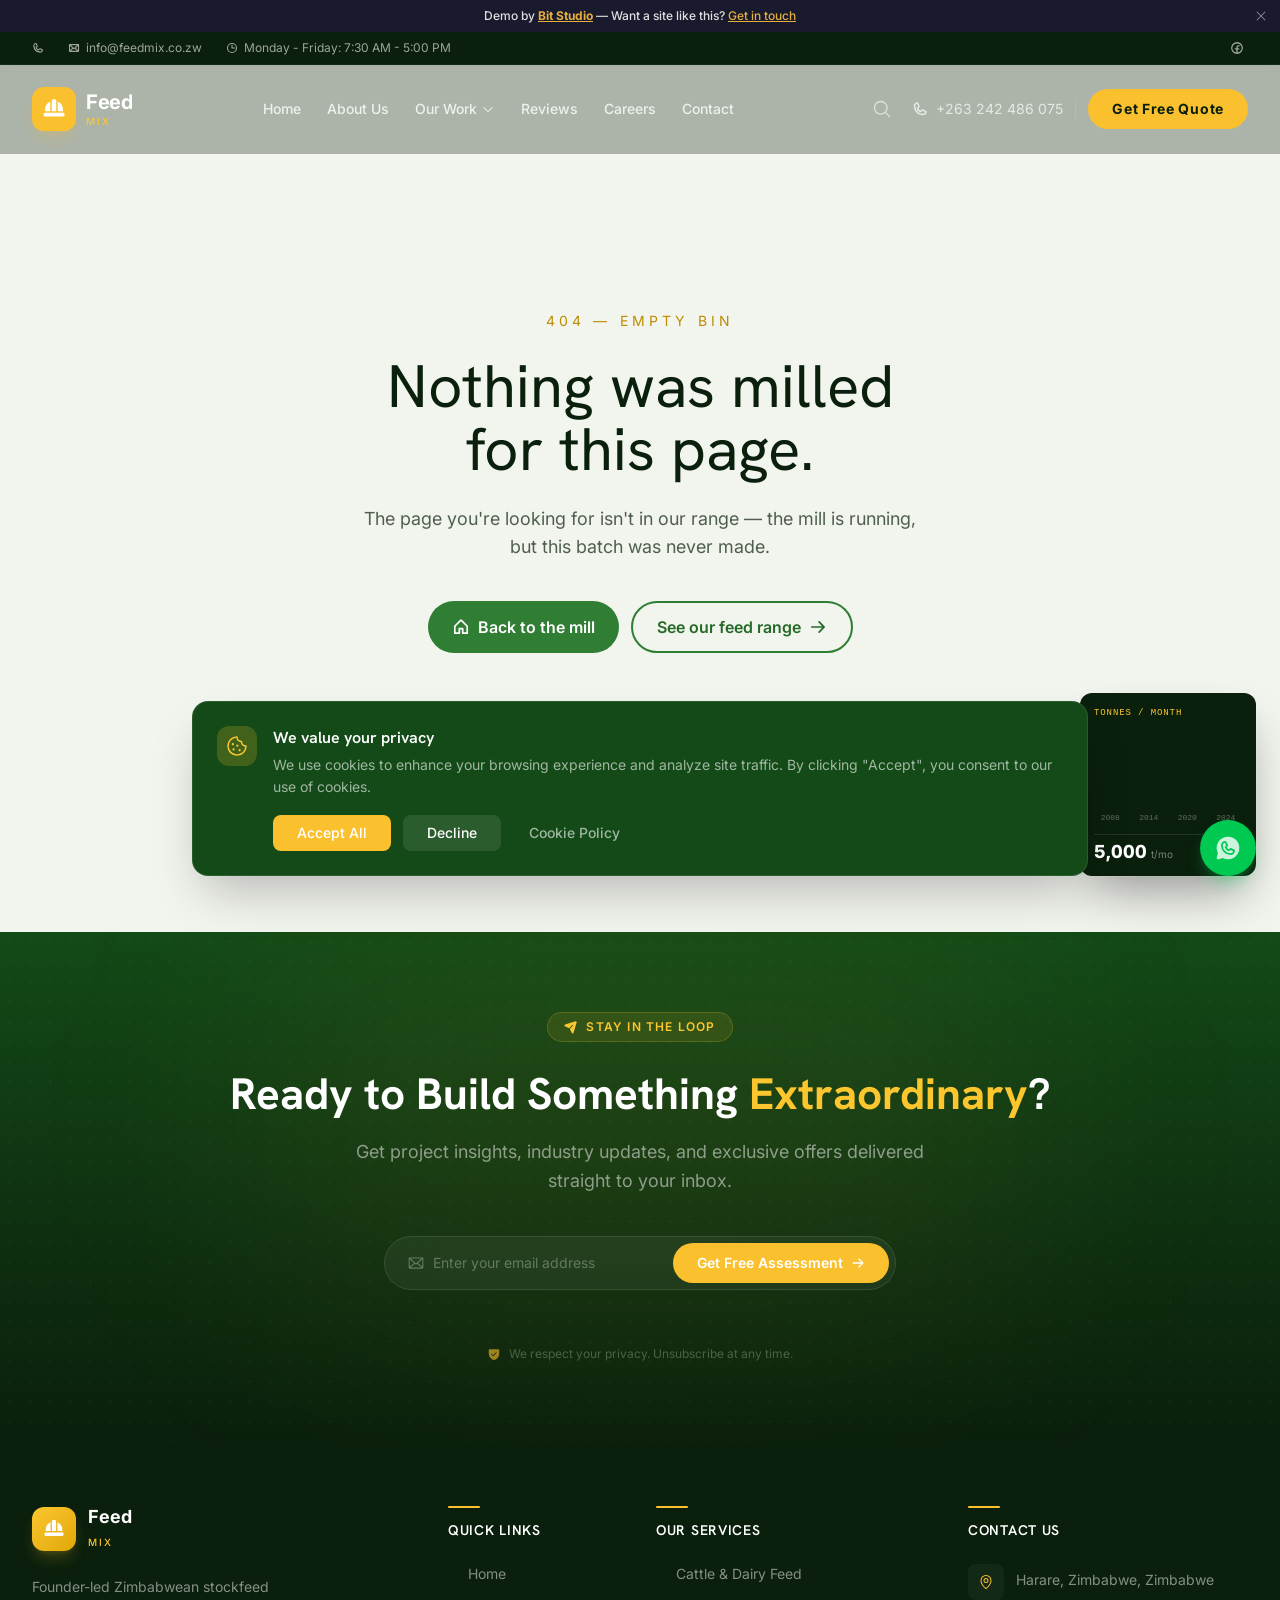
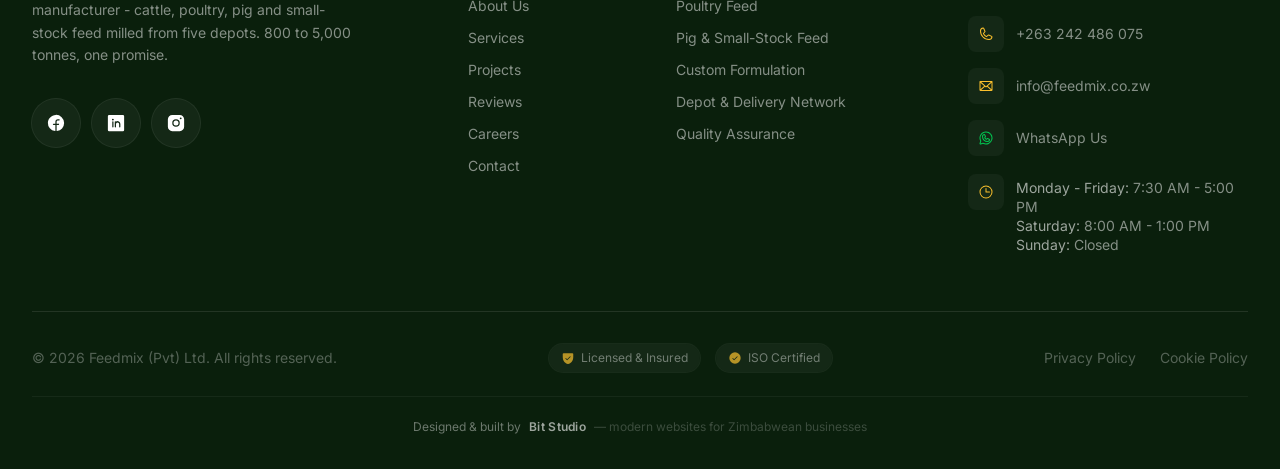
==== index.html @ da0a7cc0 "Bit Studio deploy" ====
<!DOCTYPE html>
<html lang="en">
  <head>
    <meta charset="UTF-8" />
    <link rel="icon" type="image/svg+xml" href="/favicon.svg" />
    <meta name="viewport" content="width=device-width, initial-scale=1.0" />
    <meta name="theme-color" content="#388e3c" />
    <meta name="description" content="Feedmix — founder-led Zimbabwean stockfeed manufacturer. Scientifically formulated cattle, poultry, pig and small-stock feed, milled from five depots and grown from 800 to 5,000 tonnes a month." />
    <meta name="keywords" content="stockfeed Zimbabwe, animal feed Harare, cattle feed, poultry feed Zimbabwe, dairy meal, pig feed, broiler feed, Feedmix" />
    <meta property="og:title" content="Feedmix — 800 to 5,000 tonnes, one promise." />
    <meta property="og:description" content="Founder-led stockfeed manufacturer milling consistent cattle, poultry, pig and small-stock feed for Zimbabwean farmers from five depots nationwide." />
    <meta property="og:image" content="https://images.unsplash.com/photo-1500595046743-cd271d694d30?w=1200" />
    <meta property="og:type" content="website" />
    <meta name="twitter:card" content="summary_large_image" />
    <title>Feedmix — Stockfeed Manufacturing & Animal Nutrition Zimbabwe</title>
    <link rel="preconnect" href="https://fonts.googleapis.com" />
    <link rel="preconnect" href="https://fonts.gstatic.com" crossorigin />
    <link href="https://fonts.googleapis.com/css2?family=Hanken+Grotesk:wght@400;500;600;700;800;900&family=Inter:wght@300;400;500;600;700;800&family=JetBrains+Mono:wght@400;500&display=swap" rel="stylesheet" />
    <script type="module" crossorigin src="/assets/index-CZRUFwgz.js"></script>
    <link rel="stylesheet" crossorigin href="/assets/index-iW-qvmcO.css">
  </head>
  <body>
    <div id="root"></div>
  </body>
</html>
---- assets/index-iW-qvmcO.css ----
@layer properties{@supports (((-webkit-hyphens:none)) and (not (margin-trim:inline))) or ((-moz-orient:inline) and (not (color:rgb(from red r g b)))){*,:before,:after,::backdrop{--tw-translate-x:0;--tw-translate-y:0;--tw-translate-z:0;--tw-scale-x:1;--tw-scale-y:1;--tw-scale-z:1;--tw-rotate-x:initial;--tw-rotate-y:initial;--tw-rotate-z:initial;--tw-skew-x:initial;--tw-skew-y:initial;--tw-scroll-snap-strictness:proximity;--tw-space-y-reverse:0;--tw-space-x-reverse:0;--tw-border-style:solid;--tw-gradient-position:initial;--tw-gradient-from:#0000;--tw-gradient-via:#0000;--tw-gradient-to:#0000;--tw-gradient-stops:initial;--tw-gradient-via-stops:initial;--tw-gradient-from-position:0%;--tw-gradient-via-position:50%;--tw-gradient-to-position:100%;--tw-leading:initial;--tw-font-weight:initial;--tw-tracking:initial;--tw-ordinal:initial;--tw-slashed-zero:initial;--tw-numeric-figure:initial;--tw-numeric-spacing:initial;--tw-numeric-fraction:initial;--tw-shadow:0 0 #0000;--tw-shadow-color:initial;--tw-shadow-alpha:100%;--tw-inset-shadow:0 0 #0000;--tw-inset-shadow-color:initial;--tw-inset-shadow-alpha:100%;--tw-ring-color:initial;--tw-ring-shadow:0 0 #0000;--tw-inset-ring-color:initial;--tw-inset-ring-shadow:0 0 #0000;--tw-ring-inset:initial;--tw-ring-offset-width:0px;--tw-ring-offset-color:#fff;--tw-ring-offset-shadow:0 0 #0000;--tw-blur:initial;--tw-brightness:initial;--tw-contrast:initial;--tw-grayscale:initial;--tw-hue-rotate:initial;--tw-invert:initial;--tw-opacity:initial;--tw-saturate:initial;--tw-sepia:initial;--tw-drop-shadow:initial;--tw-drop-shadow-color:initial;--tw-drop-shadow-alpha:100%;--tw-drop-shadow-size:initial;--tw-backdrop-blur:initial;--tw-backdrop-brightness:initial;--tw-backdrop-contrast:initial;--tw-backdrop-grayscale:initial;--tw-backdrop-hue-rotate:initial;--tw-backdrop-invert:initial;--tw-backdrop-opacity:initial;--tw-backdrop-saturate:initial;--tw-backdrop-sepia:initial;--tw-duration:initial;--tw-ease:initial}}}@layer theme{:root,:host{--font-sans:"Inter", system-ui, -apple-system, sans-serif;--font-serif:ui-serif, Georgia, Cambria, "Times New Roman", Times, serif;--font-mono:ui-monospace, SFMono-Regular, Menlo, Monaco, Consolas, "Liberation Mono", "Courier New", monospace;--color-red-50:oklch(97.1% .013 17.38);--color-red-400:oklch(70.4% .191 22.216);--color-red-500:oklch(63.7% .237 25.331);--color-red-600:oklch(57.7% .245 27.325);--color-green-50:oklch(98.2% .018 155.826);--color-green-100:oklch(96.2% .044 156.743);--color-green-200:oklch(92.5% .084 155.995);--color-green-400:oklch(79.2% .209 151.711);--color-green-500:oklch(72.3% .219 149.579);--color-green-600:oklch(62.7% .194 149.214);--color-green-700:oklch(52.7% .154 150.069);--color-emerald-300:oklch(84.5% .143 164.978);--color-emerald-400:oklch(76.5% .177 163.223);--color-emerald-500:oklch(69.6% .17 162.48);--color-blue-50:oklch(97% .014 254.604);--color-blue-500:oklch(62.3% .214 259.815);--color-blue-600:oklch(54.6% .245 262.881);--color-blue-700:oklch(48.8% .243 264.376);--color-gray-100:oklch(96.7% .003 264.542);--color-gray-500:oklch(55.1% .027 264.364);--color-gray-600:oklch(44.6% .03 256.802);--color-black:#000;--color-white:#fff;--spacing:.25rem;--container-xs:20rem;--container-sm:24rem;--container-md:28rem;--container-lg:32rem;--container-xl:36rem;--container-2xl:42rem;--container-3xl:48rem;--container-4xl:56rem;--container-5xl:64rem;--container-6xl:72rem;--container-7xl:80rem;--text-xs:.75rem;--text-xs--line-height:calc(1 / .75);--text-sm:.875rem;--text-sm--line-height:calc(1.25 / .875);--text-base:1rem;--text-base--line-height: 1.5 ;--text-lg:1.125rem;--text-lg--line-height:calc(1.75 / 1.125);--text-xl:1.25rem;--text-xl--line-height:calc(1.75 / 1.25);--text-2xl:1.5rem;--text-2xl--line-height:calc(2 / 1.5);--text-3xl:1.875rem;--text-3xl--line-height: 1.2 ;--text-4xl:2.25rem;--text-4xl--line-height:calc(2.5 / 2.25);--text-5xl:3rem;--text-5xl--line-height:1;--text-6xl:3.75rem;--text-6xl--line-height:1;--text-7xl:4.5rem;--text-7xl--line-height:1;--text-8xl:6rem;--text-8xl--line-height:1;--text-9xl:8rem;--text-9xl--line-height:1;--font-weight-light:300;--font-weight-medium:500;--font-weight-semibold:600;--font-weight-bold:700;--font-weight-extrabold:800;--font-weight-black:900;--tracking-tighter:-.05em;--tracking-tight:-.025em;--tracking-wide:.025em;--tracking-wider:.05em;--tracking-widest:.1em;--leading-tight:1.25;--leading-snug:1.375;--leading-relaxed:1.625;--radius-sm:.25rem;--radius-md:.375rem;--radius-lg:.5rem;--radius-xl:.75rem;--radius-2xl:1rem;--radius-3xl:1.5rem;--drop-shadow-md:0 3px 3px #0000001f;--drop-shadow-2xl:0 25px 25px #00000026;--ease-out:cubic-bezier(0, 0, .2, 1);--ease-in-out:cubic-bezier(.4, 0, .2, 1);--animate-ping:ping 1s cubic-bezier(0, 0, .2, 1) infinite;--animate-pulse:pulse 2s cubic-bezier(.4, 0, .6, 1) infinite;--blur-sm:8px;--blur-md:12px;--blur-lg:16px;--blur-xl:24px;--blur-2xl:40px;--aspect-video:16 / 9;--default-transition-duration:.15s;--default-transition-timing-function:cubic-bezier(.4, 0, .2, 1);--default-font-family:var(--font-sans);--default-mono-font-family:var(--font-mono);--color-navy-100:#c6e1c8;--color-navy-200:#9fcda3;--color-navy-400:#54a759;--color-navy-500:#388e3c;--color-navy-600:#2f7e33;--color-navy-700:#256a29;--color-navy-800:#1b5e20;--color-navy-900:#134a17;--color-navy-950:#0a1f0c;--color-gold-50:#fff8e1;--color-gold-100:#ffecb3;--color-gold-200:#ffe082;--color-gold-300:#ffd451;--color-gold-400:#fcc62e;--color-gold-500:#fbc02d;--color-gold-600:#e0a800;--color-gold-700:#bd8c00;--color-earth-50:#fafaf6;--color-earth-100:#f2f4ee;--color-earth-200:#e5e9dd;--color-earth-300:#d2d9c5;--color-earth-700:#5c684f;--color-steel-200:#a7c0a9;--color-steel-300:#7c9e7f;--color-steel-400:#567c5a;--color-steel-500:#3d6041;--color-steel-600:#2f4d33;--color-steel-700:#263e29;--font-display:"Hanken Grotesk", "Inter", system-ui, sans-serif;--font-heading:"Hanken Grotesk", "Inter", system-ui, sans-serif}}@layer base{*,:after,:before,::backdrop{box-sizing:border-box;border:0 solid;margin:0;padding:0}::file-selector-button{box-sizing:border-box;border:0 solid;margin:0;padding:0}html,:host{-webkit-text-size-adjust:100%;tab-size:4;line-height:1.5;font-family:var(--default-font-family,ui-sans-serif, system-ui, sans-serif, "Apple Color Emoji", "Segoe UI Emoji", "Segoe UI Symbol", "Noto Color Emoji");font-feature-settings:var(--default-font-feature-settings,normal);font-variation-settings:var(--default-font-variation-settings,normal);-webkit-tap-highlight-color:transparent}hr{height:0;color:inherit;border-top-width:1px}abbr:where([title]){-webkit-text-decoration:underline dotted;text-decoration:underline dotted}h1,h2,h3,h4,h5,h6{font-size:inherit;font-weight:inherit}a{color:inherit;-webkit-text-decoration:inherit;text-decoration:inherit}b,strong{font-weight:bolder}code,kbd,samp,pre{font-family:var(--default-mono-font-family,ui-monospace, SFMono-Regular, Menlo, Monaco, Consolas, "Liberation Mono", "Courier New", monospace);font-feature-settings:var(--default-mono-font-feature-settings,normal);font-variation-settings:var(--default-mono-font-variation-settings,normal);font-size:1em}small{font-size:80%}sub,sup{vertical-align:baseline;font-size:75%;line-height:0;position:relative}sub{bottom:-.25em}sup{top:-.5em}table{text-indent:0;border-color:inherit;border-collapse:collapse}:-moz-focusring{outline:auto}progress{vertical-align:baseline}summary{display:list-item}ol,ul,menu{list-style:none}img,svg,video,canvas,audio,iframe,embed,object{vertical-align:middle;display:block}img,video{max-width:100%;height:auto}button,input,select,optgroup,textarea{font:inherit;font-feature-settings:inherit;font-variation-settings:inherit;letter-spacing:inherit;color:inherit;opacity:1;background-color:#0000;border-radius:0}::file-selector-button{font:inherit;font-feature-settings:inherit;font-variation-settings:inherit;letter-spacing:inherit;color:inherit;opacity:1;background-color:#0000;border-radius:0}:where(select:is([multiple],[size])) optgroup{font-weight:bolder}:where(select:is([multiple],[size])) optgroup option{padding-inline-start:20px}::file-selector-button{margin-inline-end:4px}::placeholder{opacity:1}@supports (not ((-webkit-appearance:-apple-pay-button))) or (contain-intrinsic-size:1px){::placeholder{color:currentColor}@supports (color:color-mix(in lab,red,red)){::placeholder{color:color-mix(in oklab,currentcolor 50%,transparent)}}}textarea{resize:vertical}::-webkit-search-decoration{-webkit-appearance:none}::-webkit-date-and-time-value{min-height:1lh;text-align:inherit}::-webkit-datetime-edit{display:inline-flex}::-webkit-datetime-edit-fields-wrapper{padding:0}::-webkit-datetime-edit{padding-block:0}::-webkit-datetime-edit-year-field{padding-block:0}::-webkit-datetime-edit-month-field{padding-block:0}::-webkit-datetime-edit-day-field{padding-block:0}::-webkit-datetime-edit-hour-field{padding-block:0}::-webkit-datetime-edit-minute-field{padding-block:0}::-webkit-datetime-edit-second-field{padding-block:0}::-webkit-datetime-edit-millisecond-field{padding-block:0}::-webkit-datetime-edit-meridiem-field{padding-block:0}::-webkit-calendar-picker-indicator{line-height:1}:-moz-ui-invalid{box-shadow:none}button,input:where([type=button],[type=reset],[type=submit]){appearance:button}::file-selector-button{appearance:button}::-webkit-inner-spin-button{height:auto}::-webkit-outer-spin-button{height:auto}[hidden]:where(:not([hidden=until-found])){display:none!important}html{scroll-behavior:smooth}body{font-family:var(--font-sans);-webkit-font-smoothing:antialiased;-moz-osx-font-smoothing:grayscale}h1,h2,h3,h4,h5,h6{font-family:var(--font-heading)}::selection{background-color:var(--color-gold-500);color:#fff}}@layer components{.btn-primary{justify-content:center;align-items:center;gap:calc(var(--spacing) * 2);--tw-font-weight:var(--font-weight-semibold);font-weight:var(--font-weight-semibold);transition-property:all;transition-timing-function:var(--tw-ease,var(--default-transition-timing-function));transition-duration:var(--tw-duration,var(--default-transition-duration));--tw-duration:.3s;transition-duration:.3s;display:inline-flex}.btn-primary:active{--tw-translate-y:calc(var(--spacing) * 0);translate:var(--tw-translate-x) var(--tw-translate-y)}.btn-primary{background:linear-gradient(135deg,var(--color-gold-500),var(--color-gold-600));color:#fff;background-position:0%;background-size:200% 200%;border-radius:9999px;padding:1rem 2rem;box-shadow:0 2px 8px #d4a85333}.btn-primary:hover{background-position:100%;transform:translateY(-2px);box-shadow:0 8px 24px #d4a8534d,0 2px 8px #d4a85326}.btn-secondary{align-items:center;gap:calc(var(--spacing) * 2);border-radius:var(--radius-lg);border-style:var(--tw-border-style);border-width:2px;border-color:var(--color-white);padding-inline:calc(var(--spacing) * 6);padding-block:calc(var(--spacing) * 3);--tw-font-weight:var(--font-weight-semibold);font-weight:var(--font-weight-semibold);color:var(--color-white);transition-property:all;transition-timing-function:var(--tw-ease,var(--default-transition-timing-function));transition-duration:var(--tw-duration,var(--default-transition-duration));--tw-duration:.3s;transition-duration:.3s;display:inline-flex}@media(hover:hover){.btn-secondary:hover{--tw-translate-y:calc(var(--spacing) * -.5);translate:var(--tw-translate-x) var(--tw-translate-y);background-color:var(--color-white);color:var(--color-navy-900)}}.btn-secondary:active{--tw-translate-y:calc(var(--spacing) * 0);translate:var(--tw-translate-x) var(--tw-translate-y)}.btn-outline{justify-content:center;align-items:center;gap:calc(var(--spacing) * 2);--tw-font-weight:var(--font-weight-semibold);font-weight:var(--font-weight-semibold);transition-property:all;transition-timing-function:var(--tw-ease,var(--default-transition-timing-function));transition-duration:var(--tw-duration,var(--default-transition-duration));--tw-duration:.5s;transition-duration:.5s;display:inline-flex}.btn-outline:active{--tw-translate-y:calc(var(--spacing) * 0);translate:var(--tw-translate-x) var(--tw-translate-y)}.btn-outline{border:2px solid var(--color-navy-900);color:var(--color-navy-900);background:0 0;border-radius:9999px;padding:1rem 2rem;position:relative;overflow:hidden}.btn-outline:before{content:"";background:var(--color-navy-900);transform-origin:100%;z-index:-1;border-radius:inherit;transition:transform .5s cubic-bezier(.23,1,.32,1);position:absolute;inset:0;transform:scaleX(0)}.btn-outline:hover{color:#fff;border-color:var(--color-navy-900);transform:translateY(-2px)}.btn-outline:hover:before{transform-origin:0;transform:scaleX(1)}.section-padding{padding-inline:calc(var(--spacing) * 4);padding-block:calc(var(--spacing) * 16)}@media(min-width:40rem){.section-padding{padding-inline:calc(var(--spacing) * 6);padding-block:calc(var(--spacing) * 20)}}@media(min-width:64rem){.section-padding{padding-inline:calc(var(--spacing) * 8);padding-block:calc(var(--spacing) * 24)}}.glass-card{-webkit-backdrop-filter:blur(20px);background:#ffffff0d;border:1px solid #ffffff1a;border-radius:1rem}.glass-card-light{-webkit-backdrop-filter:blur(20px);background:#00000008;border:1px solid #0000000f;border-radius:1rem}.text-display-xl{letter-spacing:-.02em;font-size:4.5rem;line-height:1.05;font-family:var(--font-heading);font-weight:700}.text-display-2xl{letter-spacing:-.03em;font-size:5.5rem;line-height:1;font-family:var(--font-heading);font-weight:700}.gradient-text{background:linear-gradient(135deg,var(--color-gold-400),var(--color-gold-600));-webkit-text-fill-color:transparent;-webkit-background-clip:text;background-clip:text}.section-wave-top{clip-path:polygon(0 4%,5% 2.5%,10% 1.5%,15% 1%,20% .8%,25% 1%,30% 1.5%,35% 2.5%,40% 3.2%,45% 3.8%,50% 4%,55% 3.8%,60% 3.2%,65% 2.5%,70% 1.8%,75% 1.2%,80% 1%,85% 1.2%,90% 1.8%,95% 2.8%,100% 4%,100% 100%,0% 100%)}.section-angle-top{clip-path:polygon(0 3%,100% 0%,100% 100%,0% 100%)}.gold-glow{box-shadow:0 0 20px #d4a85326,0 0 60px #d4a8530d}.card-hover-lift{transition:all .5s cubic-bezier(.23,1,.32,1)}.card-hover-lift:hover{transform:translateY(-8px);box-shadow:0 20px 40px #00000014,0 8px 16px #0000000f,0 2px 4px #0000000a}.animate-fade-up{animation:.6s cubic-bezier(.23,1,.32,1) both fade-up}.glass{-webkit-backdrop-filter:blur(12px);background:#ffffff14;border:1px solid #ffffff1f}.glass-strong{-webkit-backdrop-filter:blur(20px);background:#ffffff26;border:1px solid #ffffff2e}.glass-dark{-webkit-backdrop-filter:blur(16px);background:#0006;border:1px solid #ffffff14}.glass-light{-webkit-backdrop-filter:blur(12px);background:#fff9;border:1px solid #ffffff4d}.animate-smooth{transition:all .6s cubic-bezier(.16,1,.3,1)}.animate-energetic{transition:all .3s cubic-bezier(.68,-.55,.265,1.55)}.animate-minimal{transition:all .4s}.animate-dramatic{transition:all .8s cubic-bezier(.25,.46,.45,.94)}.card-overlay{position:relative;overflow:hidden}.card-overlay:before{content:"";z-index:1;background:linear-gradient(#0003,#000000b3);position:absolute;inset:0}.card-horizontal{flex-direction:row;align-items:flex-start;gap:1.5rem;display:flex}.card-minimal{border-left:3px solid var(--color-gold-500);padding-left:1.5rem}}@layer utilities{.pointer-events-none{pointer-events:none}.visible{visibility:visible}.absolute{position:absolute}.fixed{position:fixed}.relative{position:relative}.static{position:static}.sticky{position:sticky}.inset-0{inset:calc(var(--spacing) * 0)}.inset-x-0{inset-inline:calc(var(--spacing) * 0)}.inset-y-0{inset-block:calc(var(--spacing) * 0)}.start{inset-inline-start:var(--spacing)}.-top-1\/4{top:-25%}.-top-2{top:calc(var(--spacing) * -2)}.-top-3{top:calc(var(--spacing) * -3)}.-top-4{top:calc(var(--spacing) * -4)}.-top-5{top:calc(var(--spacing) * -5)}.-top-6{top:calc(var(--spacing) * -6)}.-top-12{top:calc(var(--spacing) * -12)}.top-0{top:calc(var(--spacing) * 0)}.top-1\/2{top:50%}.top-1\/3{top:33.3333%}.top-1\/4{top:25%}.top-2{top:calc(var(--spacing) * 2)}.top-3{top:calc(var(--spacing) * 3)}.top-4{top:calc(var(--spacing) * 4)}.top-5{top:calc(var(--spacing) * 5)}.top-6{top:calc(var(--spacing) * 6)}.top-8{top:calc(var(--spacing) * 8)}.top-\[15\%\]{top:15%}.top-\[72px\]{top:72px}.top-full{top:100%}.-right-1\/4{right:-25%}.-right-2{right:calc(var(--spacing) * -2)}.-right-3{right:calc(var(--spacing) * -3)}.-right-12{right:calc(var(--spacing) * -12)}.right-0{right:calc(var(--spacing) * 0)}.right-1\/3{right:33.3333%}.right-1\/4{right:25%}.right-2{right:calc(var(--spacing) * 2)}.right-3{right:calc(var(--spacing) * 3)}.right-4{right:calc(var(--spacing) * 4)}.right-5{right:calc(var(--spacing) * 5)}.right-6{right:calc(var(--spacing) * 6)}.right-8{right:calc(var(--spacing) * 8)}.right-\[8\%\]{right:8%}.right-\[45\%\]{right:45%}.-bottom-1\/4{bottom:-25%}.-bottom-3{bottom:calc(var(--spacing) * -3)}.-bottom-5{bottom:calc(var(--spacing) * -5)}.-bottom-6{bottom:calc(var(--spacing) * -6)}.-bottom-10{bottom:calc(var(--spacing) * -10)}.bottom-0{bottom:calc(var(--spacing) * 0)}.bottom-1\/3{bottom:33.3333%}.bottom-4{bottom:calc(var(--spacing) * 4)}.bottom-6{bottom:calc(var(--spacing) * 6)}.bottom-8{bottom:calc(var(--spacing) * 8)}.bottom-10{bottom:calc(var(--spacing) * 10)}.bottom-14{bottom:calc(var(--spacing) * 14)}.bottom-\[12\%\]{bottom:12%}.bottom-\[15\%\]{bottom:15%}.-left-1{left:calc(var(--spacing) * -1)}.-left-1\/4{left:-25%}.-left-3{left:calc(var(--spacing) * -3)}.-left-4{left:calc(var(--spacing) * -4)}.-left-6{left:calc(var(--spacing) * -6)}.-left-8{left:calc(var(--spacing) * -8)}.left-0{left:calc(var(--spacing) * 0)}.left-1\/2{left:50%}.left-3{left:calc(var(--spacing) * 3)}.left-3\.5{left:calc(var(--spacing) * 3.5)}.left-4{left:calc(var(--spacing) * 4)}.left-5{left:calc(var(--spacing) * 5)}.left-6{left:calc(var(--spacing) * 6)}.-z-10{z-index:-10}.z-0{z-index:0}.z-10{z-index:10}.z-20{z-index:20}.z-30{z-index:30}.z-50{z-index:50}.z-\[1\]{z-index:1}.z-\[2\]{z-index:2}.z-\[5\]{z-index:5}.z-\[60\]{z-index:60}.z-\[70\]{z-index:70}.z-\[9998\]{z-index:9998}.z-\[9999\]{z-index:9999}.col-span-5{grid-column:span 5/span 5}.col-span-12{grid-column:span 12/span 12}.container{width:100%}@media(min-width:40rem){.container{max-width:40rem}}@media(min-width:48rem){.container{max-width:48rem}}@media(min-width:64rem){.container{max-width:64rem}}@media(min-width:80rem){.container{max-width:80rem}}@media(min-width:96rem){.container{max-width:96rem}}.-mx-4{margin-inline:calc(var(--spacing) * -4)}.mx-auto{margin-inline:auto}.my-4{margin-block:calc(var(--spacing) * 4)}.-mt-6{margin-top:calc(var(--spacing) * -6)}.-mt-8{margin-top:calc(var(--spacing) * -8)}.-mt-16{margin-top:calc(var(--spacing) * -16)}.mt-0\.5{margin-top:calc(var(--spacing) * .5)}.mt-1{margin-top:calc(var(--spacing) * 1)}.mt-1\.5{margin-top:calc(var(--spacing) * 1.5)}.mt-2{margin-top:calc(var(--spacing) * 2)}.mt-3{margin-top:calc(var(--spacing) * 3)}.mt-4{margin-top:calc(var(--spacing) * 4)}.mt-5{margin-top:calc(var(--spacing) * 5)}.mt-6{margin-top:calc(var(--spacing) * 6)}.mt-8{margin-top:calc(var(--spacing) * 8)}.mt-10{margin-top:calc(var(--spacing) * 10)}.mt-12{margin-top:calc(var(--spacing) * 12)}.mt-14{margin-top:calc(var(--spacing) * 14)}.mt-16{margin-top:calc(var(--spacing) * 16)}.mt-auto{margin-top:auto}.mr-1{margin-right:calc(var(--spacing) * 1)}.mr-1\.5{margin-right:calc(var(--spacing) * 1.5)}.mr-2{margin-right:calc(var(--spacing) * 2)}.mb-0\.5{margin-bottom:calc(var(--spacing) * .5)}.mb-1{margin-bottom:calc(var(--spacing) * 1)}.mb-1\.5{margin-bottom:calc(var(--spacing) * 1.5)}.mb-2{margin-bottom:calc(var(--spacing) * 2)}.mb-2\.5{margin-bottom:calc(var(--spacing) * 2.5)}.mb-3{margin-bottom:calc(var(--spacing) * 3)}.mb-4{margin-bottom:calc(var(--spacing) * 4)}.mb-5{margin-bottom:calc(var(--spacing) * 5)}.mb-6{margin-bottom:calc(var(--spacing) * 6)}.mb-7{margin-bottom:calc(var(--spacing) * 7)}.mb-8{margin-bottom:calc(var(--spacing) * 8)}.mb-10{margin-bottom:calc(var(--spacing) * 10)}.mb-12{margin-bottom:calc(var(--spacing) * 12)}.mb-14{margin-bottom:calc(var(--spacing) * 14)}.mb-16{margin-bottom:calc(var(--spacing) * 16)}.ml-0\.5{margin-left:calc(var(--spacing) * .5)}.ml-1\.5{margin-left:calc(var(--spacing) * 1.5)}.ml-2{margin-left:calc(var(--spacing) * 2)}.ml-3{margin-left:calc(var(--spacing) * 3)}.ml-4{margin-left:calc(var(--spacing) * 4)}.ml-14{margin-left:calc(var(--spacing) * 14)}.ml-\[18px\]{margin-left:18px}.ml-auto{margin-left:auto}.line-clamp-2{-webkit-line-clamp:2;-webkit-box-orient:vertical;display:-webkit-box;overflow:hidden}.line-clamp-3{-webkit-line-clamp:3;-webkit-box-orient:vertical;display:-webkit-box;overflow:hidden}.block{display:block}.flex{display:flex}.grid{display:grid}.hidden{display:none}.inline{display:inline}.inline-block{display:inline-block}.inline-flex{display:inline-flex}.aspect-\[3\/4\]{aspect-ratio:3/4}.aspect-\[4\/3\]{aspect-ratio:4/3}.aspect-\[4\/5\]{aspect-ratio:4/5}.aspect-\[16\/7\]{aspect-ratio:16/7}.aspect-\[21\/9\]{aspect-ratio:21/9}.aspect-square{aspect-ratio:1}.aspect-video{aspect-ratio:var(--aspect-video)}.h-0{height:calc(var(--spacing) * 0)}.h-0\.5{height:calc(var(--spacing) * .5)}.h-1{height:calc(var(--spacing) * 1)}.h-1\.5{height:calc(var(--spacing) * 1.5)}.h-1\/3{height:33.3333%}.h-2{height:calc(var(--spacing) * 2)}.h-2\.5{height:calc(var(--spacing) * 2.5)}.h-3{height:calc(var(--spacing) * 3)}.h-4{height:calc(var(--spacing) * 4)}.h-5{height:calc(var(--spacing) * 5)}.h-7{height:calc(var(--spacing) * 7)}.h-8{height:calc(var(--spacing) * 8)}.h-9{height:calc(var(--spacing) * 9)}.h-10{height:calc(var(--spacing) * 10)}.h-11{height:calc(var(--spacing) * 11)}.h-12{height:calc(var(--spacing) * 12)}.h-14{height:calc(var(--spacing) * 14)}.h-16{height:calc(var(--spacing) * 16)}.h-18{height:calc(var(--spacing) * 18)}.h-20{height:calc(var(--spacing) * 20)}.h-24{height:calc(var(--spacing) * 24)}.h-28{height:calc(var(--spacing) * 28)}.h-32{height:calc(var(--spacing) * 32)}.h-40{height:calc(var(--spacing) * 40)}.h-64{height:calc(var(--spacing) * 64)}.h-80{height:calc(var(--spacing) * 80)}.h-96{height:calc(var(--spacing) * 96)}.h-\[1px\]{height:1px}.h-\[2px\]{height:2px}.h-\[3px\]{height:3px}.h-\[40vw\]{height:40vw}.h-\[50vw\]{height:50vw}.h-\[55vh\]{height:55vh}.h-\[60vw\]{height:60vw}.h-\[300px\]{height:300px}.h-\[350px\]{height:350px}.h-\[400px\]{height:400px}.h-\[500px\]{height:500px}.h-full{height:100%}.h-px{height:1px}.h-screen{height:100vh}.max-h-\[50vh\]{max-height:50vh}.max-h-\[80vh\]{max-height:80vh}.max-h-\[90vh\]{max-height:90vh}.min-h-\[40vh\]{min-height:40vh}.min-h-\[50vh\]{min-height:50vh}.min-h-\[70vh\]{min-height:70vh}.min-h-\[300px\]{min-height:300px}.min-h-\[400px\]{min-height:400px}.min-h-screen{min-height:100vh}.w-1{width:calc(var(--spacing) * 1)}.w-1\.5{width:calc(var(--spacing) * 1.5)}.w-2{width:calc(var(--spacing) * 2)}.w-2\.5{width:calc(var(--spacing) * 2.5)}.w-3{width:calc(var(--spacing) * 3)}.w-4{width:calc(var(--spacing) * 4)}.w-5{width:calc(var(--spacing) * 5)}.w-6{width:calc(var(--spacing) * 6)}.w-7{width:calc(var(--spacing) * 7)}.w-8{width:calc(var(--spacing) * 8)}.w-9{width:calc(var(--spacing) * 9)}.w-10{width:calc(var(--spacing) * 10)}.w-11{width:calc(var(--spacing) * 11)}.w-12{width:calc(var(--spacing) * 12)}.w-14{width:calc(var(--spacing) * 14)}.w-16{width:calc(var(--spacing) * 16)}.w-18{width:calc(var(--spacing) * 18)}.w-20{width:calc(var(--spacing) * 20)}.w-24{width:calc(var(--spacing) * 24)}.w-28{width:calc(var(--spacing) * 28)}.w-32{width:calc(var(--spacing) * 32)}.w-44{width:calc(var(--spacing) * 44)}.w-52{width:calc(var(--spacing) * 52)}.w-64{width:calc(var(--spacing) * 64)}.w-96{width:calc(var(--spacing) * 96)}.w-\[1px\]{width:1px}.w-\[2px\]{width:2px}.w-\[3px\]{width:3px}.w-\[40vw\]{width:40vw}.w-\[50vw\]{width:50vw}.w-\[60vw\]{width:60vw}.w-\[85vw\]{width:85vw}.w-\[150\%\]{width:150%}.w-\[300px\]{width:300px}.w-\[600px\]{width:600px}.w-\[800px\]{width:800px}.w-auto{width:auto}.w-fit{width:fit-content}.w-full{width:100%}.w-px{width:1px}.max-w-2xl{max-width:var(--container-2xl)}.max-w-3xl{max-width:var(--container-3xl)}.max-w-4xl{max-width:var(--container-4xl)}.max-w-5xl{max-width:var(--container-5xl)}.max-w-6xl{max-width:var(--container-6xl)}.max-w-7xl{max-width:var(--container-7xl)}.max-w-\[120px\]{max-width:120px}.max-w-\[140px\]{max-width:140px}.max-w-\[160px\]{max-width:160px}.max-w-\[180px\]{max-width:180px}.max-w-\[220px\]{max-width:220px}.max-w-\[400px\]{max-width:400px}.max-w-\[1400px\]{max-width:1400px}.max-w-lg{max-width:var(--container-lg)}.max-w-md{max-width:var(--container-md)}.max-w-none{max-width:none}.max-w-xl{max-width:var(--container-xl)}.max-w-xs{max-width:var(--container-xs)}.min-w-0{min-width:calc(var(--spacing) * 0)}.min-w-\[180px\]{min-width:180px}.flex-1{flex:1}.flex-shrink-0,.shrink-0{flex-shrink:0}.origin-left{transform-origin:0}.origin-top{transform-origin:top}.origin-top-left{transform-origin:0 0}.-translate-x-1\/2{--tw-translate-x: -50% ;translate:var(--tw-translate-x) var(--tw-translate-y)}.-translate-x-3{--tw-translate-x:calc(var(--spacing) * -3);translate:var(--tw-translate-x) var(--tw-translate-y)}.-translate-x-full{--tw-translate-x:-100%;translate:var(--tw-translate-x) var(--tw-translate-y)}.-translate-y-1\/2{--tw-translate-y: -50% ;translate:var(--tw-translate-x) var(--tw-translate-y)}.-translate-y-\[1px\]{--tw-translate-y: -1px ;translate:var(--tw-translate-x) var(--tw-translate-y)}.translate-y-1{--tw-translate-y:calc(var(--spacing) * 1);translate:var(--tw-translate-x) var(--tw-translate-y)}.translate-y-2{--tw-translate-y:calc(var(--spacing) * 2);translate:var(--tw-translate-x) var(--tw-translate-y)}.translate-y-3{--tw-translate-y:calc(var(--spacing) * 3);translate:var(--tw-translate-x) var(--tw-translate-y)}.scale-x-0{--tw-scale-x:0%;scale:var(--tw-scale-x) var(--tw-scale-y)}.scale-x-100{--tw-scale-x:100%;scale:var(--tw-scale-x) var(--tw-scale-y)}.rotate-180{rotate:180deg}.transform{transform:var(--tw-rotate-x,) var(--tw-rotate-y,) var(--tw-rotate-z,) var(--tw-skew-x,) var(--tw-skew-y,)}.animate-ping{animation:var(--animate-ping)}.animate-pulse{animation:var(--animate-pulse)}.cursor-pointer{cursor:pointer}.resize{resize:both}.resize-none{resize:none}.snap-x{scroll-snap-type:x var(--tw-scroll-snap-strictness)}.snap-mandatory{--tw-scroll-snap-strictness:mandatory}.snap-center{scroll-snap-align:center}.appearance-none{appearance:none}.columns-1{columns:1}.break-inside-avoid{break-inside:avoid}.auto-rows-auto{grid-auto-rows:auto}.grid-cols-1{grid-template-columns:repeat(1,minmax(0,1fr))}.grid-cols-2{grid-template-columns:repeat(2,minmax(0,1fr))}.grid-cols-3{grid-template-columns:repeat(3,minmax(0,1fr))}.grid-cols-12{grid-template-columns:repeat(12,minmax(0,1fr))}.grid-rows-2{grid-template-rows:repeat(2,minmax(0,1fr))}.flex-col{flex-direction:column}.flex-wrap{flex-wrap:wrap}.items-baseline{align-items:baseline}.items-center{align-items:center}.items-end{align-items:flex-end}.items-start{align-items:flex-start}.justify-between{justify-content:space-between}.justify-center{justify-content:center}.justify-end{justify-content:flex-end}.gap-0\.5{gap:calc(var(--spacing) * .5)}.gap-1{gap:calc(var(--spacing) * 1)}.gap-1\.5{gap:calc(var(--spacing) * 1.5)}.gap-2{gap:calc(var(--spacing) * 2)}.gap-2\.5{gap:calc(var(--spacing) * 2.5)}.gap-3{gap:calc(var(--spacing) * 3)}.gap-4{gap:calc(var(--spacing) * 4)}.gap-5{gap:calc(var(--spacing) * 5)}.gap-6{gap:calc(var(--spacing) * 6)}.gap-8{gap:calc(var(--spacing) * 8)}.gap-10{gap:calc(var(--spacing) * 10)}.gap-12{gap:calc(var(--spacing) * 12)}.gap-16{gap:calc(var(--spacing) * 16)}:where(.space-y-1>:not(:last-child)){--tw-space-y-reverse:0;margin-block-start:calc(calc(var(--spacing) * 1) * var(--tw-space-y-reverse));margin-block-end:calc(calc(var(--spacing) * 1) * calc(1 - var(--tw-space-y-reverse)))}:where(.space-y-2>:not(:last-child)){--tw-space-y-reverse:0;margin-block-start:calc(calc(var(--spacing) * 2) * var(--tw-space-y-reverse));margin-block-end:calc(calc(var(--spacing) * 2) * calc(1 - var(--tw-space-y-reverse)))}:where(.space-y-2\.5>:not(:last-child)){--tw-space-y-reverse:0;margin-block-start:calc(calc(var(--spacing) * 2.5) * var(--tw-space-y-reverse));margin-block-end:calc(calc(var(--spacing) * 2.5) * calc(1 - var(--tw-space-y-reverse)))}:where(.space-y-3>:not(:last-child)){--tw-space-y-reverse:0;margin-block-start:calc(calc(var(--spacing) * 3) * var(--tw-space-y-reverse));margin-block-end:calc(calc(var(--spacing) * 3) * calc(1 - var(--tw-space-y-reverse)))}:where(.space-y-4>:not(:last-child)){--tw-space-y-reverse:0;margin-block-start:calc(calc(var(--spacing) * 4) * var(--tw-space-y-reverse));margin-block-end:calc(calc(var(--spacing) * 4) * calc(1 - var(--tw-space-y-reverse)))}:where(.space-y-5>:not(:last-child)){--tw-space-y-reverse:0;margin-block-start:calc(calc(var(--spacing) * 5) * var(--tw-space-y-reverse));margin-block-end:calc(calc(var(--spacing) * 5) * calc(1 - var(--tw-space-y-reverse)))}:where(.space-y-6>:not(:last-child)){--tw-space-y-reverse:0;margin-block-start:calc(calc(var(--spacing) * 6) * var(--tw-space-y-reverse));margin-block-end:calc(calc(var(--spacing) * 6) * calc(1 - var(--tw-space-y-reverse)))}:where(.space-y-8>:not(:last-child)){--tw-space-y-reverse:0;margin-block-start:calc(calc(var(--spacing) * 8) * var(--tw-space-y-reverse));margin-block-end:calc(calc(var(--spacing) * 8) * calc(1 - var(--tw-space-y-reverse)))}:where(.space-y-10>:not(:last-child)){--tw-space-y-reverse:0;margin-block-start:calc(calc(var(--spacing) * 10) * var(--tw-space-y-reverse));margin-block-end:calc(calc(var(--spacing) * 10) * calc(1 - var(--tw-space-y-reverse)))}.gap-x-\[0\.2em\]{column-gap:.2em}.gap-x-\[0\.3em\]{column-gap:.3em}:where(.-space-x-2>:not(:last-child)){--tw-space-x-reverse:0;margin-inline-start:calc(calc(var(--spacing) * -2) * var(--tw-space-x-reverse));margin-inline-end:calc(calc(var(--spacing) * -2) * calc(1 - var(--tw-space-x-reverse)))}.truncate{text-overflow:ellipsis;white-space:nowrap;overflow:hidden}.overflow-hidden{overflow:hidden}.overflow-x-auto{overflow-x:auto}.overflow-y-auto{overflow-y:auto}.rounded{border-radius:.25rem}.rounded-2xl{border-radius:var(--radius-2xl)}.rounded-3xl{border-radius:var(--radius-3xl)}.rounded-\[1\.5rem\]{border-radius:1.5rem}.rounded-\[13px\]{border-radius:13px}.rounded-full{border-radius:3.40282e38px}.rounded-lg{border-radius:var(--radius-lg)}.rounded-md{border-radius:var(--radius-md)}.rounded-xl{border-radius:var(--radius-xl)}.rounded-t-2xl{border-top-left-radius:var(--radius-2xl);border-top-right-radius:var(--radius-2xl)}.rounded-t-sm{border-top-left-radius:var(--radius-sm);border-top-right-radius:var(--radius-sm)}.rounded-tl-3xl{border-top-left-radius:var(--radius-3xl)}.rounded-r-lg{border-top-right-radius:var(--radius-lg);border-bottom-right-radius:var(--radius-lg)}.rounded-tr-full{border-top-right-radius:3.40282e38px}.rounded-br-3xl{border-bottom-right-radius:var(--radius-3xl)}.rounded-bl-full{border-bottom-left-radius:3.40282e38px}.border{border-style:var(--tw-border-style);border-width:1px}.border-2{border-style:var(--tw-border-style);border-width:2px}.border-y{border-block-style:var(--tw-border-style);border-block-width:1px}.border-t{border-top-style:var(--tw-border-style);border-top-width:1px}.border-t-2{border-top-style:var(--tw-border-style);border-top-width:2px}.border-t-4{border-top-style:var(--tw-border-style);border-top-width:4px}.border-r{border-right-style:var(--tw-border-style);border-right-width:1px}.border-r-4{border-right-style:var(--tw-border-style);border-right-width:4px}.border-b{border-bottom-style:var(--tw-border-style);border-bottom-width:1px}.border-b-2{border-bottom-style:var(--tw-border-style);border-bottom-width:2px}.border-b-4{border-bottom-style:var(--tw-border-style);border-bottom-width:4px}.border-l-2{border-left-style:var(--tw-border-style);border-left-width:2px}.border-l-3{border-left-style:var(--tw-border-style);border-left-width:3px}.border-l-4{border-left-style:var(--tw-border-style);border-left-width:4px}.border-blue-500{border-color:var(--color-blue-500)}.border-earth-100{border-color:var(--color-earth-100)}.border-earth-200{border-color:var(--color-earth-200)}.border-emerald-500\/20{border-color:#00bb7f33}@supports (color:color-mix(in lab,red,red)){.border-emerald-500\/20{border-color:color-mix(in oklab,var(--color-emerald-500) 20%,transparent)}}.border-gold-100{border-color:var(--color-gold-100)}.border-gold-400{border-color:var(--color-gold-400)}.border-gold-500{border-color:var(--color-gold-500)}.border-gold-500\/0{border-color:#0000}@supports (color:color-mix(in lab,red,red)){.border-gold-500\/0{border-color:color-mix(in oklab,var(--color-gold-500) 0%,transparent)}}.border-gold-500\/5{border-color:#fbc02d0d}@supports (color:color-mix(in lab,red,red)){.border-gold-500\/5{border-color:color-mix(in oklab,var(--color-gold-500) 5%,transparent)}}.border-gold-500\/10{border-color:#fbc02d1a}@supports (color:color-mix(in lab,red,red)){.border-gold-500\/10{border-color:color-mix(in oklab,var(--color-gold-500) 10%,transparent)}}.border-gold-500\/15{border-color:#fbc02d26}@supports (color:color-mix(in lab,red,red)){.border-gold-500\/15{border-color:color-mix(in oklab,var(--color-gold-500) 15%,transparent)}}.border-gold-500\/20{border-color:#fbc02d33}@supports (color:color-mix(in lab,red,red)){.border-gold-500\/20{border-color:color-mix(in oklab,var(--color-gold-500) 20%,transparent)}}.border-gold-500\/30{border-color:#fbc02d4d}@supports (color:color-mix(in lab,red,red)){.border-gold-500\/30{border-color:color-mix(in oklab,var(--color-gold-500) 30%,transparent)}}.border-gold-500\/40{border-color:#fbc02d66}@supports (color:color-mix(in lab,red,red)){.border-gold-500\/40{border-color:color-mix(in oklab,var(--color-gold-500) 40%,transparent)}}.border-gold-500\/80{border-color:#fbc02dcc}@supports (color:color-mix(in lab,red,red)){.border-gold-500\/80{border-color:color-mix(in oklab,var(--color-gold-500) 80%,transparent)}}.border-gray-100{border-color:var(--color-gray-100)}.border-green-100{border-color:var(--color-green-100)}.border-green-500{border-color:var(--color-green-500)}.border-navy-200\/50{border-color:#9fcda380}@supports (color:color-mix(in lab,red,red)){.border-navy-200\/50{border-color:color-mix(in oklab,var(--color-navy-200) 50%,transparent)}}.border-navy-500\/10{border-color:#388e3c1a}@supports (color:color-mix(in lab,red,red)){.border-navy-500\/10{border-color:color-mix(in oklab,var(--color-navy-500) 10%,transparent)}}.border-navy-600{border-color:var(--color-navy-600)}.border-navy-900{border-color:var(--color-navy-900)}.border-navy-950\/80{border-color:#0a1f0ccc}@supports (color:color-mix(in lab,red,red)){.border-navy-950\/80{border-color:color-mix(in oklab,var(--color-navy-950) 80%,transparent)}}.border-red-500{border-color:var(--color-red-500)}.border-transparent,.border-white\/0{border-color:#0000}@supports (color:color-mix(in lab,red,red)){.border-white\/0{border-color:color-mix(in oklab,var(--color-white) 0%,transparent)}}.border-white\/5{border-color:#ffffff0d}@supports (color:color-mix(in lab,red,red)){.border-white\/5{border-color:color-mix(in oklab,var(--color-white) 5%,transparent)}}.border-white\/10{border-color:#ffffff1a}@supports (color:color-mix(in lab,red,red)){.border-white\/10{border-color:color-mix(in oklab,var(--color-white) 10%,transparent)}}.border-white\/15{border-color:#ffffff26}@supports (color:color-mix(in lab,red,red)){.border-white\/15{border-color:color-mix(in oklab,var(--color-white) 15%,transparent)}}.border-white\/20{border-color:#fff3}@supports (color:color-mix(in lab,red,red)){.border-white\/20{border-color:color-mix(in oklab,var(--color-white) 20%,transparent)}}.border-white\/30{border-color:#ffffff4d}@supports (color:color-mix(in lab,red,red)){.border-white\/30{border-color:color-mix(in oklab,var(--color-white) 30%,transparent)}}.border-white\/50{border-color:#ffffff80}@supports (color:color-mix(in lab,red,red)){.border-white\/50{border-color:color-mix(in oklab,var(--color-white) 50%,transparent)}}.border-white\/\[0\.1\]{border-color:#ffffff1a}@supports (color:color-mix(in lab,red,red)){.border-white\/\[0\.1\]{border-color:color-mix(in oklab,var(--color-white) 10%,transparent)}}.border-white\/\[0\.08\]{border-color:#ffffff14}@supports (color:color-mix(in lab,red,red)){.border-white\/\[0\.08\]{border-color:color-mix(in oklab,var(--color-white) 8%,transparent)}}.border-white\/\[0\.12\]{border-color:#ffffff1f}@supports (color:color-mix(in lab,red,red)){.border-white\/\[0\.12\]{border-color:color-mix(in oklab,var(--color-white) 12%,transparent)}}.border-r-earth-100{border-right-color:var(--color-earth-100)}.bg-black\/50{background-color:#00000080}@supports (color:color-mix(in lab,red,red)){.bg-black\/50{background-color:color-mix(in oklab,var(--color-black) 50%,transparent)}}.bg-black\/60{background-color:#0009}@supports (color:color-mix(in lab,red,red)){.bg-black\/60{background-color:color-mix(in oklab,var(--color-black) 60%,transparent)}}.bg-blue-50{background-color:var(--color-blue-50)}.bg-earth-50{background-color:var(--color-earth-50)}.bg-earth-50\/30{background-color:#fafaf64d}@supports (color:color-mix(in lab,red,red)){.bg-earth-50\/30{background-color:color-mix(in oklab,var(--color-earth-50) 30%,transparent)}}.bg-earth-50\/50{background-color:#fafaf680}@supports (color:color-mix(in lab,red,red)){.bg-earth-50\/50{background-color:color-mix(in oklab,var(--color-earth-50) 50%,transparent)}}.bg-earth-100{background-color:var(--color-earth-100)}.bg-earth-200{background-color:var(--color-earth-200)}.bg-earth-200\/60{background-color:#e5e9dd99}@supports (color:color-mix(in lab,red,red)){.bg-earth-200\/60{background-color:color-mix(in oklab,var(--color-earth-200) 60%,transparent)}}.bg-emerald-500\/15{background-color:#00bb7f26}@supports (color:color-mix(in lab,red,red)){.bg-emerald-500\/15{background-color:color-mix(in oklab,var(--color-emerald-500) 15%,transparent)}}.bg-gold-50{background-color:var(--color-gold-50)}.bg-gold-400{background-color:var(--color-gold-400)}.bg-gold-500{background-color:var(--color-gold-500)}.bg-gold-500\/5{background-color:#fbc02d0d}@supports (color:color-mix(in lab,red,red)){.bg-gold-500\/5{background-color:color-mix(in oklab,var(--color-gold-500) 5%,transparent)}}.bg-gold-500\/10{background-color:#fbc02d1a}@supports (color:color-mix(in lab,red,red)){.bg-gold-500\/10{background-color:color-mix(in oklab,var(--color-gold-500) 10%,transparent)}}.bg-gold-500\/15{background-color:#fbc02d26}@supports (color:color-mix(in lab,red,red)){.bg-gold-500\/15{background-color:color-mix(in oklab,var(--color-gold-500) 15%,transparent)}}.bg-gold-500\/20{background-color:#fbc02d33}@supports (color:color-mix(in lab,red,red)){.bg-gold-500\/20{background-color:color-mix(in oklab,var(--color-gold-500) 20%,transparent)}}.bg-gold-500\/40{background-color:#fbc02d66}@supports (color:color-mix(in lab,red,red)){.bg-gold-500\/40{background-color:color-mix(in oklab,var(--color-gold-500) 40%,transparent)}}.bg-gold-500\/\[0\.06\]{background-color:#fbc02d0f}@supports (color:color-mix(in lab,red,red)){.bg-gold-500\/\[0\.06\]{background-color:color-mix(in oklab,var(--color-gold-500) 6%,transparent)}}.bg-green-50{background-color:var(--color-green-50)}.bg-green-500{background-color:var(--color-green-500)}.bg-green-600{background-color:var(--color-green-600)}.bg-green-600\/90{background-color:#00a544e6}@supports (color:color-mix(in lab,red,red)){.bg-green-600\/90{background-color:color-mix(in oklab,var(--color-green-600) 90%,transparent)}}.bg-navy-100{background-color:var(--color-navy-100)}.bg-navy-600{background-color:var(--color-navy-600)}.bg-navy-900{background-color:var(--color-navy-900)}.bg-navy-900\/95{background-color:#134a17f2}@supports (color:color-mix(in lab,red,red)){.bg-navy-900\/95{background-color:color-mix(in oklab,var(--color-navy-900) 95%,transparent)}}.bg-navy-950{background-color:var(--color-navy-950)}.bg-navy-950\/30{background-color:#0a1f0c4d}@supports (color:color-mix(in lab,red,red)){.bg-navy-950\/30{background-color:color-mix(in oklab,var(--color-navy-950) 30%,transparent)}}.bg-navy-950\/60{background-color:#0a1f0c99}@supports (color:color-mix(in lab,red,red)){.bg-navy-950\/60{background-color:color-mix(in oklab,var(--color-navy-950) 60%,transparent)}}.bg-navy-950\/65{background-color:#0a1f0ca6}@supports (color:color-mix(in lab,red,red)){.bg-navy-950\/65{background-color:color-mix(in oklab,var(--color-navy-950) 65%,transparent)}}.bg-navy-950\/70{background-color:#0a1f0cb3}@supports (color:color-mix(in lab,red,red)){.bg-navy-950\/70{background-color:color-mix(in oklab,var(--color-navy-950) 70%,transparent)}}.bg-navy-950\/75{background-color:#0a1f0cbf}@supports (color:color-mix(in lab,red,red)){.bg-navy-950\/75{background-color:color-mix(in oklab,var(--color-navy-950) 75%,transparent)}}.bg-navy-950\/80{background-color:#0a1f0ccc}@supports (color:color-mix(in lab,red,red)){.bg-navy-950\/80{background-color:color-mix(in oklab,var(--color-navy-950) 80%,transparent)}}.bg-navy-950\/85{background-color:#0a1f0cd9}@supports (color:color-mix(in lab,red,red)){.bg-navy-950\/85{background-color:color-mix(in oklab,var(--color-navy-950) 85%,transparent)}}.bg-navy-950\/90{background-color:#0a1f0ce6}@supports (color:color-mix(in lab,red,red)){.bg-navy-950\/90{background-color:color-mix(in oklab,var(--color-navy-950) 90%,transparent)}}.bg-navy-950\/98{background-color:#0a1f0cfa}@supports (color:color-mix(in lab,red,red)){.bg-navy-950\/98{background-color:color-mix(in oklab,var(--color-navy-950) 98%,transparent)}}.bg-red-50{background-color:var(--color-red-50)}.bg-steel-200{background-color:var(--color-steel-200)}.bg-transparent{background-color:#0000}.bg-white{background-color:var(--color-white)}.bg-white\/5{background-color:#ffffff0d}@supports (color:color-mix(in lab,red,red)){.bg-white\/5{background-color:color-mix(in oklab,var(--color-white) 5%,transparent)}}.bg-white\/10{background-color:#ffffff1a}@supports (color:color-mix(in lab,red,red)){.bg-white\/10{background-color:color-mix(in oklab,var(--color-white) 10%,transparent)}}.bg-white\/15{background-color:#ffffff26}@supports (color:color-mix(in lab,red,red)){.bg-white\/15{background-color:color-mix(in oklab,var(--color-white) 15%,transparent)}}.bg-white\/20{background-color:#fff3}@supports (color:color-mix(in lab,red,red)){.bg-white\/20{background-color:color-mix(in oklab,var(--color-white) 20%,transparent)}}.bg-white\/25{background-color:#ffffff40}@supports (color:color-mix(in lab,red,red)){.bg-white\/25{background-color:color-mix(in oklab,var(--color-white) 25%,transparent)}}.bg-white\/30{background-color:#ffffff4d}@supports (color:color-mix(in lab,red,red)){.bg-white\/30{background-color:color-mix(in oklab,var(--color-white) 30%,transparent)}}.bg-white\/60{background-color:#fff9}@supports (color:color-mix(in lab,red,red)){.bg-white\/60{background-color:color-mix(in oklab,var(--color-white) 60%,transparent)}}.bg-white\/80{background-color:#fffc}@supports (color:color-mix(in lab,red,red)){.bg-white\/80{background-color:color-mix(in oklab,var(--color-white) 80%,transparent)}}.bg-white\/90{background-color:#ffffffe6}@supports (color:color-mix(in lab,red,red)){.bg-white\/90{background-color:color-mix(in oklab,var(--color-white) 90%,transparent)}}.bg-white\/95{background-color:#fffffff2}@supports (color:color-mix(in lab,red,red)){.bg-white\/95{background-color:color-mix(in oklab,var(--color-white) 95%,transparent)}}.bg-white\/\[0\.03\]{background-color:#ffffff08}@supports (color:color-mix(in lab,red,red)){.bg-white\/\[0\.03\]{background-color:color-mix(in oklab,var(--color-white) 3%,transparent)}}.bg-white\/\[0\.04\]{background-color:#ffffff0a}@supports (color:color-mix(in lab,red,red)){.bg-white\/\[0\.04\]{background-color:color-mix(in oklab,var(--color-white) 4%,transparent)}}.bg-white\/\[0\.05\]{background-color:#ffffff0d}@supports (color:color-mix(in lab,red,red)){.bg-white\/\[0\.05\]{background-color:color-mix(in oklab,var(--color-white) 5%,transparent)}}.bg-white\/\[0\.06\]{background-color:#ffffff0f}@supports (color:color-mix(in lab,red,red)){.bg-white\/\[0\.06\]{background-color:color-mix(in oklab,var(--color-white) 6%,transparent)}}.bg-gradient-to-b{--tw-gradient-position:to bottom in oklab;background-image:linear-gradient(var(--tw-gradient-stops))}.bg-gradient-to-bl{--tw-gradient-position:to bottom left in oklab;background-image:linear-gradient(var(--tw-gradient-stops))}.bg-gradient-to-br{--tw-gradient-position:to bottom right in oklab;background-image:linear-gradient(var(--tw-gradient-stops))}.bg-gradient-to-l{--tw-gradient-position:to left in oklab;background-image:linear-gradient(var(--tw-gradient-stops))}.bg-gradient-to-r{--tw-gradient-position:to right in oklab;background-image:linear-gradient(var(--tw-gradient-stops))}.bg-gradient-to-t{--tw-gradient-position:to top in oklab;background-image:linear-gradient(var(--tw-gradient-stops))}.bg-gradient-to-tr{--tw-gradient-position:to top right in oklab;background-image:linear-gradient(var(--tw-gradient-stops))}.from-earth-50{--tw-gradient-from:var(--color-earth-50);--tw-gradient-stops:var(--tw-gradient-via-stops,var(--tw-gradient-position), var(--tw-gradient-from) var(--tw-gradient-from-position), var(--tw-gradient-to) var(--tw-gradient-to-position))}.from-gold-300{--tw-gradient-from:var(--color-gold-300);--tw-gradient-stops:var(--tw-gradient-via-stops,var(--tw-gradient-position), var(--tw-gradient-from) var(--tw-gradient-from-position), var(--tw-gradient-to) var(--tw-gradient-to-position))}.from-gold-400{--tw-gradient-from:var(--color-gold-400);--tw-gradient-stops:var(--tw-gradient-via-stops,var(--tw-gradient-position), var(--tw-gradient-from) var(--tw-gradient-from-position), var(--tw-gradient-to) var(--tw-gradient-to-position))}.from-gold-500{--tw-gradient-from:var(--color-gold-500);--tw-gradient-stops:var(--tw-gradient-via-stops,var(--tw-gradient-position), var(--tw-gradient-from) var(--tw-gradient-from-position), var(--tw-gradient-to) var(--tw-gradient-to-position))}.from-gold-500\/8{--tw-gradient-from:#fbc02d14}@supports (color:color-mix(in lab,red,red)){.from-gold-500\/8{--tw-gradient-from:color-mix(in oklab, var(--color-gold-500) 8%, transparent)}}.from-gold-500\/8{--tw-gradient-stops:var(--tw-gradient-via-stops,var(--tw-gradient-position), var(--tw-gradient-from) var(--tw-gradient-from-position), var(--tw-gradient-to) var(--tw-gradient-to-position))}.from-gold-500\/10{--tw-gradient-from:#fbc02d1a}@supports (color:color-mix(in lab,red,red)){.from-gold-500\/10{--tw-gradient-from:color-mix(in oklab, var(--color-gold-500) 10%, transparent)}}.from-gold-500\/10{--tw-gradient-stops:var(--tw-gradient-via-stops,var(--tw-gradient-position), var(--tw-gradient-from) var(--tw-gradient-from-position), var(--tw-gradient-to) var(--tw-gradient-to-position))}.from-gold-500\/15{--tw-gradient-from:#fbc02d26}@supports (color:color-mix(in lab,red,red)){.from-gold-500\/15{--tw-gradient-from:color-mix(in oklab, var(--color-gold-500) 15%, transparent)}}.from-gold-500\/15{--tw-gradient-stops:var(--tw-gradient-via-stops,var(--tw-gradient-position), var(--tw-gradient-from) var(--tw-gradient-from-position), var(--tw-gradient-to) var(--tw-gradient-to-position))}.from-gold-500\/20{--tw-gradient-from:#fbc02d33}@supports (color:color-mix(in lab,red,red)){.from-gold-500\/20{--tw-gradient-from:color-mix(in oklab, var(--color-gold-500) 20%, transparent)}}.from-gold-500\/20{--tw-gradient-stops:var(--tw-gradient-via-stops,var(--tw-gradient-position), var(--tw-gradient-from) var(--tw-gradient-from-position), var(--tw-gradient-to) var(--tw-gradient-to-position))}.from-gold-500\/30{--tw-gradient-from:#fbc02d4d}@supports (color:color-mix(in lab,red,red)){.from-gold-500\/30{--tw-gradient-from:color-mix(in oklab, var(--color-gold-500) 30%, transparent)}}.from-gold-500\/30{--tw-gradient-stops:var(--tw-gradient-via-stops,var(--tw-gradient-position), var(--tw-gradient-from) var(--tw-gradient-from-position), var(--tw-gradient-to) var(--tw-gradient-to-position))}.from-navy-900{--tw-gradient-from:var(--color-navy-900);--tw-gradient-stops:var(--tw-gradient-via-stops,var(--tw-gradient-position), var(--tw-gradient-from) var(--tw-gradient-from-position), var(--tw-gradient-to) var(--tw-gradient-to-position))}.from-navy-900\/5{--tw-gradient-from:#134a170d}@supports (color:color-mix(in lab,red,red)){.from-navy-900\/5{--tw-gradient-from:color-mix(in oklab, var(--color-navy-900) 5%, transparent)}}.from-navy-900\/5{--tw-gradient-stops:var(--tw-gradient-via-stops,var(--tw-gradient-position), var(--tw-gradient-from) var(--tw-gradient-from-position), var(--tw-gradient-to) var(--tw-gradient-to-position))}.from-navy-950{--tw-gradient-from:var(--color-navy-950);--tw-gradient-stops:var(--tw-gradient-via-stops,var(--tw-gradient-position), var(--tw-gradient-from) var(--tw-gradient-from-position), var(--tw-gradient-to) var(--tw-gradient-to-position))}.from-navy-950\/25{--tw-gradient-from:#0a1f0c40}@supports (color:color-mix(in lab,red,red)){.from-navy-950\/25{--tw-gradient-from:color-mix(in oklab, var(--color-navy-950) 25%, transparent)}}.from-navy-950\/25{--tw-gradient-stops:var(--tw-gradient-via-stops,var(--tw-gradient-position), var(--tw-gradient-from) var(--tw-gradient-from-position), var(--tw-gradient-to) var(--tw-gradient-to-position))}.from-navy-950\/30{--tw-gradient-from:#0a1f0c4d}@supports (color:color-mix(in lab,red,red)){.from-navy-950\/30{--tw-gradient-from:color-mix(in oklab, var(--color-navy-950) 30%, transparent)}}.from-navy-950\/30{--tw-gradient-stops:var(--tw-gradient-via-stops,var(--tw-gradient-position), var(--tw-gradient-from) var(--tw-gradient-from-position), var(--tw-gradient-to) var(--tw-gradient-to-position))}.from-navy-950\/35{--tw-gradient-from:#0a1f0c59}@supports (color:color-mix(in lab,red,red)){.from-navy-950\/35{--tw-gradient-from:color-mix(in oklab, var(--color-navy-950) 35%, transparent)}}.from-navy-950\/35{--tw-gradient-stops:var(--tw-gradient-via-stops,var(--tw-gradient-position), var(--tw-gradient-from) var(--tw-gradient-from-position), var(--tw-gradient-to) var(--tw-gradient-to-position))}.from-navy-950\/40{--tw-gradient-from:#0a1f0c66}@supports (color:color-mix(in lab,red,red)){.from-navy-950\/40{--tw-gradient-from:color-mix(in oklab, var(--color-navy-950) 40%, transparent)}}.from-navy-950\/40{--tw-gradient-stops:var(--tw-gradient-via-stops,var(--tw-gradient-position), var(--tw-gradient-from) var(--tw-gradient-from-position), var(--tw-gradient-to) var(--tw-gradient-to-position))}.from-navy-950\/50{--tw-gradient-from:#0a1f0c80}@supports (color:color-mix(in lab,red,red)){.from-navy-950\/50{--tw-gradient-from:color-mix(in oklab, var(--color-navy-950) 50%, transparent)}}.from-navy-950\/50{--tw-gradient-stops:var(--tw-gradient-via-stops,var(--tw-gradient-position), var(--tw-gradient-from) var(--tw-gradient-from-position), var(--tw-gradient-to) var(--tw-gradient-to-position))}.from-navy-950\/60{--tw-gradient-from:#0a1f0c99}@supports (color:color-mix(in lab,red,red)){.from-navy-950\/60{--tw-gradient-from:color-mix(in oklab, var(--color-navy-950) 60%, transparent)}}.from-navy-950\/60{--tw-gradient-stops:var(--tw-gradient-via-stops,var(--tw-gradient-position), var(--tw-gradient-from) var(--tw-gradient-from-position), var(--tw-gradient-to) var(--tw-gradient-to-position))}.from-navy-950\/70{--tw-gradient-from:#0a1f0cb3}@supports (color:color-mix(in lab,red,red)){.from-navy-950\/70{--tw-gradient-from:color-mix(in oklab, var(--color-navy-950) 70%, transparent)}}.from-navy-950\/70{--tw-gradient-stops:var(--tw-gradient-via-stops,var(--tw-gradient-position), var(--tw-gradient-from) var(--tw-gradient-from-position), var(--tw-gradient-to) var(--tw-gradient-to-position))}.from-navy-950\/80{--tw-gradient-from:#0a1f0ccc}@supports (color:color-mix(in lab,red,red)){.from-navy-950\/80{--tw-gradient-from:color-mix(in oklab, var(--color-navy-950) 80%, transparent)}}.from-navy-950\/80{--tw-gradient-stops:var(--tw-gradient-via-stops,var(--tw-gradient-position), var(--tw-gradient-from) var(--tw-gradient-from-position), var(--tw-gradient-to) var(--tw-gradient-to-position))}.from-navy-950\/90{--tw-gradient-from:#0a1f0ce6}@supports (color:color-mix(in lab,red,red)){.from-navy-950\/90{--tw-gradient-from:color-mix(in oklab, var(--color-navy-950) 90%, transparent)}}.from-navy-950\/90{--tw-gradient-stops:var(--tw-gradient-via-stops,var(--tw-gradient-position), var(--tw-gradient-from) var(--tw-gradient-from-position), var(--tw-gradient-to) var(--tw-gradient-to-position))}.from-navy-950\/95{--tw-gradient-from:#0a1f0cf2}@supports (color:color-mix(in lab,red,red)){.from-navy-950\/95{--tw-gradient-from:color-mix(in oklab, var(--color-navy-950) 95%, transparent)}}.from-navy-950\/95{--tw-gradient-stops:var(--tw-gradient-via-stops,var(--tw-gradient-position), var(--tw-gradient-from) var(--tw-gradient-from-position), var(--tw-gradient-to) var(--tw-gradient-to-position))}.from-transparent{--tw-gradient-from:transparent;--tw-gradient-stops:var(--tw-gradient-via-stops,var(--tw-gradient-position), var(--tw-gradient-from) var(--tw-gradient-from-position), var(--tw-gradient-to) var(--tw-gradient-to-position))}.via-gold-400{--tw-gradient-via:var(--color-gold-400);--tw-gradient-via-stops:var(--tw-gradient-position), var(--tw-gradient-from) var(--tw-gradient-from-position), var(--tw-gradient-via) var(--tw-gradient-via-position), var(--tw-gradient-to) var(--tw-gradient-to-position);--tw-gradient-stops:var(--tw-gradient-via-stops)}.via-gold-500{--tw-gradient-via:var(--color-gold-500);--tw-gradient-via-stops:var(--tw-gradient-position), var(--tw-gradient-from) var(--tw-gradient-from-position), var(--tw-gradient-via) var(--tw-gradient-via-position), var(--tw-gradient-to) var(--tw-gradient-to-position);--tw-gradient-stops:var(--tw-gradient-via-stops)}.via-gold-500\/10{--tw-gradient-via:#fbc02d1a}@supports (color:color-mix(in lab,red,red)){.via-gold-500\/10{--tw-gradient-via:color-mix(in oklab, var(--color-gold-500) 10%, transparent)}}.via-gold-500\/10{--tw-gradient-via-stops:var(--tw-gradient-position), var(--tw-gradient-from) var(--tw-gradient-from-position), var(--tw-gradient-via) var(--tw-gradient-via-position), var(--tw-gradient-to) var(--tw-gradient-to-position);--tw-gradient-stops:var(--tw-gradient-via-stops)}.via-gold-500\/30{--tw-gradient-via:#fbc02d4d}@supports (color:color-mix(in lab,red,red)){.via-gold-500\/30{--tw-gradient-via:color-mix(in oklab, var(--color-gold-500) 30%, transparent)}}.via-gold-500\/30{--tw-gradient-via-stops:var(--tw-gradient-position), var(--tw-gradient-from) var(--tw-gradient-from-position), var(--tw-gradient-via) var(--tw-gradient-via-position), var(--tw-gradient-to) var(--tw-gradient-to-position);--tw-gradient-stops:var(--tw-gradient-via-stops)}.via-navy-900\/90{--tw-gradient-via:#134a17e6}@supports (color:color-mix(in lab,red,red)){.via-navy-900\/90{--tw-gradient-via:color-mix(in oklab, var(--color-navy-900) 90%, transparent)}}.via-navy-900\/90{--tw-gradient-via-stops:var(--tw-gradient-position), var(--tw-gradient-from) var(--tw-gradient-from-position), var(--tw-gradient-via) var(--tw-gradient-via-position), var(--tw-gradient-to) var(--tw-gradient-to-position);--tw-gradient-stops:var(--tw-gradient-via-stops)}.via-navy-950\/10{--tw-gradient-via:#0a1f0c1a}@supports (color:color-mix(in lab,red,red)){.via-navy-950\/10{--tw-gradient-via:color-mix(in oklab, var(--color-navy-950) 10%, transparent)}}.via-navy-950\/10{--tw-gradient-via-stops:var(--tw-gradient-position), var(--tw-gradient-from) var(--tw-gradient-from-position), var(--tw-gradient-via) var(--tw-gradient-via-position), var(--tw-gradient-to) var(--tw-gradient-to-position);--tw-gradient-stops:var(--tw-gradient-via-stops)}.via-navy-950\/20{--tw-gradient-via:#0a1f0c33}@supports (color:color-mix(in lab,red,red)){.via-navy-950\/20{--tw-gradient-via:color-mix(in oklab, var(--color-navy-950) 20%, transparent)}}.via-navy-950\/20{--tw-gradient-via-stops:var(--tw-gradient-position), var(--tw-gradient-from) var(--tw-gradient-from-position), var(--tw-gradient-via) var(--tw-gradient-via-position), var(--tw-gradient-to) var(--tw-gradient-to-position);--tw-gradient-stops:var(--tw-gradient-via-stops)}.via-navy-950\/30{--tw-gradient-via:#0a1f0c4d}@supports (color:color-mix(in lab,red,red)){.via-navy-950\/30{--tw-gradient-via:color-mix(in oklab, var(--color-navy-950) 30%, transparent)}}.via-navy-950\/30{--tw-gradient-via-stops:var(--tw-gradient-position), var(--tw-gradient-from) var(--tw-gradient-from-position), var(--tw-gradient-via) var(--tw-gradient-via-position), var(--tw-gradient-to) var(--tw-gradient-to-position);--tw-gradient-stops:var(--tw-gradient-via-stops)}.via-navy-950\/40{--tw-gradient-via:#0a1f0c66}@supports (color:color-mix(in lab,red,red)){.via-navy-950\/40{--tw-gradient-via:color-mix(in oklab, var(--color-navy-950) 40%, transparent)}}.via-navy-950\/40{--tw-gradient-via-stops:var(--tw-gradient-position), var(--tw-gradient-from) var(--tw-gradient-from-position), var(--tw-gradient-via) var(--tw-gradient-via-position), var(--tw-gradient-to) var(--tw-gradient-to-position);--tw-gradient-stops:var(--tw-gradient-via-stops)}.via-navy-950\/50{--tw-gradient-via:#0a1f0c80}@supports (color:color-mix(in lab,red,red)){.via-navy-950\/50{--tw-gradient-via:color-mix(in oklab, var(--color-navy-950) 50%, transparent)}}.via-navy-950\/50{--tw-gradient-via-stops:var(--tw-gradient-position), var(--tw-gradient-from) var(--tw-gradient-from-position), var(--tw-gradient-via) var(--tw-gradient-via-position), var(--tw-gradient-to) var(--tw-gradient-to-position);--tw-gradient-stops:var(--tw-gradient-via-stops)}.via-navy-950\/60{--tw-gradient-via:#0a1f0c99}@supports (color:color-mix(in lab,red,red)){.via-navy-950\/60{--tw-gradient-via:color-mix(in oklab, var(--color-navy-950) 60%, transparent)}}.via-navy-950\/60{--tw-gradient-via-stops:var(--tw-gradient-position), var(--tw-gradient-from) var(--tw-gradient-from-position), var(--tw-gradient-via) var(--tw-gradient-via-position), var(--tw-gradient-to) var(--tw-gradient-to-position);--tw-gradient-stops:var(--tw-gradient-via-stops)}.via-navy-950\/70{--tw-gradient-via:#0a1f0cb3}@supports (color:color-mix(in lab,red,red)){.via-navy-950\/70{--tw-gradient-via:color-mix(in oklab, var(--color-navy-950) 70%, transparent)}}.via-navy-950\/70{--tw-gradient-via-stops:var(--tw-gradient-position), var(--tw-gradient-from) var(--tw-gradient-from-position), var(--tw-gradient-via) var(--tw-gradient-via-position), var(--tw-gradient-to) var(--tw-gradient-to-position);--tw-gradient-stops:var(--tw-gradient-via-stops)}.via-navy-950\/80{--tw-gradient-via:#0a1f0ccc}@supports (color:color-mix(in lab,red,red)){.via-navy-950\/80{--tw-gradient-via:color-mix(in oklab, var(--color-navy-950) 80%, transparent)}}.via-navy-950\/80{--tw-gradient-via-stops:var(--tw-gradient-position), var(--tw-gradient-from) var(--tw-gradient-from-position), var(--tw-gradient-via) var(--tw-gradient-via-position), var(--tw-gradient-to) var(--tw-gradient-to-position);--tw-gradient-stops:var(--tw-gradient-via-stops)}.via-navy-950\/85{--tw-gradient-via:#0a1f0cd9}@supports (color:color-mix(in lab,red,red)){.via-navy-950\/85{--tw-gradient-via:color-mix(in oklab, var(--color-navy-950) 85%, transparent)}}.via-navy-950\/85{--tw-gradient-via-stops:var(--tw-gradient-position), var(--tw-gradient-from) var(--tw-gradient-from-position), var(--tw-gradient-via) var(--tw-gradient-via-position), var(--tw-gradient-to) var(--tw-gradient-to-position);--tw-gradient-stops:var(--tw-gradient-via-stops)}.via-transparent{--tw-gradient-via:transparent;--tw-gradient-via-stops:var(--tw-gradient-position), var(--tw-gradient-from) var(--tw-gradient-from-position), var(--tw-gradient-via) var(--tw-gradient-via-position), var(--tw-gradient-to) var(--tw-gradient-to-position);--tw-gradient-stops:var(--tw-gradient-via-stops)}.via-white\/10{--tw-gradient-via:#ffffff1a}@supports (color:color-mix(in lab,red,red)){.via-white\/10{--tw-gradient-via:color-mix(in oklab, var(--color-white) 10%, transparent)}}.via-white\/10{--tw-gradient-via-stops:var(--tw-gradient-position), var(--tw-gradient-from) var(--tw-gradient-from-position), var(--tw-gradient-via) var(--tw-gradient-via-position), var(--tw-gradient-to) var(--tw-gradient-to-position);--tw-gradient-stops:var(--tw-gradient-via-stops)}.to-gold-300{--tw-gradient-to:var(--color-gold-300);--tw-gradient-stops:var(--tw-gradient-via-stops,var(--tw-gradient-position), var(--tw-gradient-from) var(--tw-gradient-from-position), var(--tw-gradient-to) var(--tw-gradient-to-position))}.to-gold-400{--tw-gradient-to:var(--color-gold-400);--tw-gradient-stops:var(--tw-gradient-via-stops,var(--tw-gradient-position), var(--tw-gradient-from) var(--tw-gradient-from-position), var(--tw-gradient-to) var(--tw-gradient-to-position))}.to-gold-500{--tw-gradient-to:var(--color-gold-500);--tw-gradient-stops:var(--tw-gradient-via-stops,var(--tw-gradient-position), var(--tw-gradient-from) var(--tw-gradient-from-position), var(--tw-gradient-to) var(--tw-gradient-to-position))}.to-gold-500\/5{--tw-gradient-to:#fbc02d0d}@supports (color:color-mix(in lab,red,red)){.to-gold-500\/5{--tw-gradient-to:color-mix(in oklab, var(--color-gold-500) 5%, transparent)}}.to-gold-500\/5{--tw-gradient-stops:var(--tw-gradient-via-stops,var(--tw-gradient-position), var(--tw-gradient-from) var(--tw-gradient-from-position), var(--tw-gradient-to) var(--tw-gradient-to-position))}.to-gold-500\/10{--tw-gradient-to:#fbc02d1a}@supports (color:color-mix(in lab,red,red)){.to-gold-500\/10{--tw-gradient-to:color-mix(in oklab, var(--color-gold-500) 10%, transparent)}}.to-gold-500\/10{--tw-gradient-stops:var(--tw-gradient-via-stops,var(--tw-gradient-position), var(--tw-gradient-from) var(--tw-gradient-from-position), var(--tw-gradient-to) var(--tw-gradient-to-position))}.to-gold-600{--tw-gradient-to:var(--color-gold-600);--tw-gradient-stops:var(--tw-gradient-via-stops,var(--tw-gradient-position), var(--tw-gradient-from) var(--tw-gradient-from-position), var(--tw-gradient-to) var(--tw-gradient-to-position))}.to-navy-700{--tw-gradient-to:var(--color-navy-700);--tw-gradient-stops:var(--tw-gradient-via-stops,var(--tw-gradient-position), var(--tw-gradient-from) var(--tw-gradient-from-position), var(--tw-gradient-to) var(--tw-gradient-to-position))}.to-navy-800\/85{--tw-gradient-to:#1b5e20d9}@supports (color:color-mix(in lab,red,red)){.to-navy-800\/85{--tw-gradient-to:color-mix(in oklab, var(--color-navy-800) 85%, transparent)}}.to-navy-800\/85{--tw-gradient-stops:var(--tw-gradient-via-stops,var(--tw-gradient-position), var(--tw-gradient-from) var(--tw-gradient-from-position), var(--tw-gradient-to) var(--tw-gradient-to-position))}.to-navy-950{--tw-gradient-to:var(--color-navy-950);--tw-gradient-stops:var(--tw-gradient-via-stops,var(--tw-gradient-position), var(--tw-gradient-from) var(--tw-gradient-from-position), var(--tw-gradient-to) var(--tw-gradient-to-position))}.to-navy-950\/15{--tw-gradient-to:#0a1f0c26}@supports (color:color-mix(in lab,red,red)){.to-navy-950\/15{--tw-gradient-to:color-mix(in oklab, var(--color-navy-950) 15%, transparent)}}.to-navy-950\/15{--tw-gradient-stops:var(--tw-gradient-via-stops,var(--tw-gradient-position), var(--tw-gradient-from) var(--tw-gradient-from-position), var(--tw-gradient-to) var(--tw-gradient-to-position))}.to-navy-950\/20{--tw-gradient-to:#0a1f0c33}@supports (color:color-mix(in lab,red,red)){.to-navy-950\/20{--tw-gradient-to:color-mix(in oklab, var(--color-navy-950) 20%, transparent)}}.to-navy-950\/20{--tw-gradient-stops:var(--tw-gradient-via-stops,var(--tw-gradient-position), var(--tw-gradient-from) var(--tw-gradient-from-position), var(--tw-gradient-to) var(--tw-gradient-to-position))}.to-navy-950\/25{--tw-gradient-to:#0a1f0c40}@supports (color:color-mix(in lab,red,red)){.to-navy-950\/25{--tw-gradient-to:color-mix(in oklab, var(--color-navy-950) 25%, transparent)}}.to-navy-950\/25{--tw-gradient-stops:var(--tw-gradient-via-stops,var(--tw-gradient-position), var(--tw-gradient-from) var(--tw-gradient-from-position), var(--tw-gradient-to) var(--tw-gradient-to-position))}.to-navy-950\/30{--tw-gradient-to:#0a1f0c4d}@supports (color:color-mix(in lab,red,red)){.to-navy-950\/30{--tw-gradient-to:color-mix(in oklab, var(--color-navy-950) 30%, transparent)}}.to-navy-950\/30{--tw-gradient-stops:var(--tw-gradient-via-stops,var(--tw-gradient-position), var(--tw-gradient-from) var(--tw-gradient-from-position), var(--tw-gradient-to) var(--tw-gradient-to-position))}.to-navy-950\/40{--tw-gradient-to:#0a1f0c66}@supports (color:color-mix(in lab,red,red)){.to-navy-950\/40{--tw-gradient-to:color-mix(in oklab, var(--color-navy-950) 40%, transparent)}}.to-navy-950\/40{--tw-gradient-stops:var(--tw-gradient-via-stops,var(--tw-gradient-position), var(--tw-gradient-from) var(--tw-gradient-from-position), var(--tw-gradient-to) var(--tw-gradient-to-position))}.to-navy-950\/90{--tw-gradient-to:#0a1f0ce6}@supports (color:color-mix(in lab,red,red)){.to-navy-950\/90{--tw-gradient-to:color-mix(in oklab, var(--color-navy-950) 90%, transparent)}}.to-navy-950\/90{--tw-gradient-stops:var(--tw-gradient-via-stops,var(--tw-gradient-position), var(--tw-gradient-from) var(--tw-gradient-from-position), var(--tw-gradient-to) var(--tw-gradient-to-position))}.to-transparent{--tw-gradient-to:transparent;--tw-gradient-stops:var(--tw-gradient-via-stops,var(--tw-gradient-position), var(--tw-gradient-from) var(--tw-gradient-from-position), var(--tw-gradient-to) var(--tw-gradient-to-position))}.to-white{--tw-gradient-to:var(--color-white);--tw-gradient-stops:var(--tw-gradient-via-stops,var(--tw-gradient-position), var(--tw-gradient-from) var(--tw-gradient-from-position), var(--tw-gradient-to) var(--tw-gradient-to-position))}.bg-clip-text{-webkit-background-clip:text;background-clip:text}.object-contain{object-fit:contain}.object-cover{object-fit:cover}.object-center{object-position:center}.p-1{padding:calc(var(--spacing) * 1)}.p-1\.5{padding:calc(var(--spacing) * 1.5)}.p-2{padding:calc(var(--spacing) * 2)}.p-3{padding:calc(var(--spacing) * 3)}.p-3\.5{padding:calc(var(--spacing) * 3.5)}.p-4{padding:calc(var(--spacing) * 4)}.p-5{padding:calc(var(--spacing) * 5)}.p-6{padding:calc(var(--spacing) * 6)}.p-8{padding:calc(var(--spacing) * 8)}.p-\[2px\]{padding:2px}.p-\[3px\]{padding:3px}.px-1\.5{padding-inline:calc(var(--spacing) * 1.5)}.px-2{padding-inline:calc(var(--spacing) * 2)}.px-2\.5{padding-inline:calc(var(--spacing) * 2.5)}.px-3{padding-inline:calc(var(--spacing) * 3)}.px-4{padding-inline:calc(var(--spacing) * 4)}.px-5{padding-inline:calc(var(--spacing) * 5)}.px-6{padding-inline:calc(var(--spacing) * 6)}.px-7{padding-inline:calc(var(--spacing) * 7)}.px-8{padding-inline:calc(var(--spacing) * 8)}.px-10{padding-inline:calc(var(--spacing) * 10)}.py-0\.5{padding-block:calc(var(--spacing) * .5)}.py-1{padding-block:calc(var(--spacing) * 1)}.py-1\.5{padding-block:calc(var(--spacing) * 1.5)}.py-2{padding-block:calc(var(--spacing) * 2)}.py-2\.5{padding-block:calc(var(--spacing) * 2.5)}.py-3{padding-block:calc(var(--spacing) * 3)}.py-3\.5{padding-block:calc(var(--spacing) * 3.5)}.py-4{padding-block:calc(var(--spacing) * 4)}.py-5{padding-block:calc(var(--spacing) * 5)}.py-6{padding-block:calc(var(--spacing) * 6)}.py-7{padding-block:calc(var(--spacing) * 7)}.py-8{padding-block:calc(var(--spacing) * 8)}.py-10{padding-block:calc(var(--spacing) * 10)}.py-12{padding-block:calc(var(--spacing) * 12)}.py-14{padding-block:calc(var(--spacing) * 14)}.py-16{padding-block:calc(var(--spacing) * 16)}.py-20{padding-block:calc(var(--spacing) * 20)}.py-24{padding-block:calc(var(--spacing) * 24)}.pt-1\.5{padding-top:calc(var(--spacing) * 1.5)}.pt-2{padding-top:calc(var(--spacing) * 2)}.pt-3{padding-top:calc(var(--spacing) * 3)}.pt-4{padding-top:calc(var(--spacing) * 4)}.pt-5{padding-top:calc(var(--spacing) * 5)}.pt-6{padding-top:calc(var(--spacing) * 6)}.pt-7{padding-top:calc(var(--spacing) * 7)}.pt-8{padding-top:calc(var(--spacing) * 8)}.pt-10{padding-top:calc(var(--spacing) * 10)}.pt-16{padding-top:calc(var(--spacing) * 16)}.pt-24{padding-top:calc(var(--spacing) * 24)}.pt-28{padding-top:calc(var(--spacing) * 28)}.pt-32{padding-top:calc(var(--spacing) * 32)}.pt-\[15vh\]{padding-top:15vh}.pr-2{padding-right:calc(var(--spacing) * 2)}.pr-4{padding-right:calc(var(--spacing) * 4)}.pr-6{padding-right:calc(var(--spacing) * 6)}.pr-12{padding-right:calc(var(--spacing) * 12)}.pb-1{padding-bottom:calc(var(--spacing) * 1)}.pb-2{padding-bottom:calc(var(--spacing) * 2)}.pb-2\.5{padding-bottom:calc(var(--spacing) * 2.5)}.pb-3{padding-bottom:calc(var(--spacing) * 3)}.pb-4{padding-bottom:calc(var(--spacing) * 4)}.pb-5{padding-bottom:calc(var(--spacing) * 5)}.pb-8{padding-bottom:calc(var(--spacing) * 8)}.pb-12{padding-bottom:calc(var(--spacing) * 12)}.pb-16{padding-bottom:calc(var(--spacing) * 16)}.pb-20{padding-bottom:calc(var(--spacing) * 20)}.pl-4{padding-left:calc(var(--spacing) * 4)}.pl-6{padding-left:calc(var(--spacing) * 6)}.pl-7{padding-left:calc(var(--spacing) * 7)}.pl-8{padding-left:calc(var(--spacing) * 8)}.pl-10{padding-left:calc(var(--spacing) * 10)}.pl-12{padding-left:calc(var(--spacing) * 12)}.text-center{text-align:center}.text-left{text-align:left}.text-right{text-align:right}.font-display{font-family:var(--font-display)}.font-heading{font-family:var(--font-heading)}.font-mono{font-family:var(--font-mono)}.font-serif{font-family:var(--font-serif)}.\!text-9xl{font-size:var(--text-9xl)!important;line-height:var(--tw-leading,var(--text-9xl--line-height))!important}.text-2xl{font-size:var(--text-2xl);line-height:var(--tw-leading,var(--text-2xl--line-height))}.text-3xl{font-size:var(--text-3xl);line-height:var(--tw-leading,var(--text-3xl--line-height))}.text-4xl{font-size:var(--text-4xl);line-height:var(--tw-leading,var(--text-4xl--line-height))}.text-5xl{font-size:var(--text-5xl);line-height:var(--tw-leading,var(--text-5xl--line-height))}.text-6xl{font-size:var(--text-6xl);line-height:var(--tw-leading,var(--text-6xl--line-height))}.text-7xl{font-size:var(--text-7xl);line-height:var(--tw-leading,var(--text-7xl--line-height))}.text-8xl{font-size:var(--text-8xl);line-height:var(--tw-leading,var(--text-8xl--line-height))}.text-base{font-size:var(--text-base);line-height:var(--tw-leading,var(--text-base--line-height))}.text-lg{font-size:var(--text-lg);line-height:var(--tw-leading,var(--text-lg--line-height))}.text-sm{font-size:var(--text-sm);line-height:var(--tw-leading,var(--text-sm--line-height))}.text-xl{font-size:var(--text-xl);line-height:var(--tw-leading,var(--text-xl--line-height))}.text-xs{font-size:var(--text-xs);line-height:var(--tw-leading,var(--text-xs--line-height))}.text-\[8px\]{font-size:8px}.text-\[9px\]{font-size:9px}.text-\[10px\]{font-size:10px}.text-\[10rem\]{font-size:10rem}.text-\[15px\]{font-size:15px}.text-\[18vw\]{font-size:18vw}.leading-\[0\.9\]{--tw-leading:.9;line-height:.9}.leading-\[1\.1\]{--tw-leading:1.1;line-height:1.1}.leading-\[1\.05\]{--tw-leading:1.05;line-height:1.05}.leading-\[1\.08\]{--tw-leading:1.08;line-height:1.08}.leading-none{--tw-leading:1;line-height:1}.leading-relaxed{--tw-leading:var(--leading-relaxed);line-height:var(--leading-relaxed)}.leading-snug{--tw-leading:var(--leading-snug);line-height:var(--leading-snug)}.leading-tight{--tw-leading:var(--leading-tight);line-height:var(--leading-tight)}.font-black{--tw-font-weight:var(--font-weight-black);font-weight:var(--font-weight-black)}.font-bold{--tw-font-weight:var(--font-weight-bold);font-weight:var(--font-weight-bold)}.font-extrabold{--tw-font-weight:var(--font-weight-extrabold);font-weight:var(--font-weight-extrabold)}.font-light{--tw-font-weight:var(--font-weight-light);font-weight:var(--font-weight-light)}.font-medium{--tw-font-weight:var(--font-weight-medium);font-weight:var(--font-weight-medium)}.font-semibold{--tw-font-weight:var(--font-weight-semibold);font-weight:var(--font-weight-semibold)}.tracking-\[0\.2em\]{--tw-tracking:.2em;letter-spacing:.2em}.tracking-\[0\.3em\]{--tw-tracking:.3em;letter-spacing:.3em}.tracking-\[0\.15em\]{--tw-tracking:.15em;letter-spacing:.15em}.tracking-\[3px\]{--tw-tracking:3px;letter-spacing:3px}.tracking-\[4px\]{--tw-tracking:4px;letter-spacing:4px}.tracking-tight{--tw-tracking:var(--tracking-tight);letter-spacing:var(--tracking-tight)}.tracking-tighter{--tw-tracking:var(--tracking-tighter);letter-spacing:var(--tracking-tighter)}.tracking-wide{--tw-tracking:var(--tracking-wide);letter-spacing:var(--tracking-wide)}.tracking-wider{--tw-tracking:var(--tracking-wider);letter-spacing:var(--tracking-wider)}.tracking-widest{--tw-tracking:var(--tracking-widest);letter-spacing:var(--tracking-widest)}.break-all{word-break:break-all}.whitespace-nowrap{white-space:nowrap}.\!text-gold-500\/\[0\.06\]{color:#fbc02d0f!important}@supports (color:color-mix(in lab,red,red)){.\!text-gold-500\/\[0\.06\]{color:color-mix(in oklab,var(--color-gold-500) 6%,transparent)!important}}.\!text-gold-500\/\[0\.12\]{color:#fbc02d1f!important}@supports (color:color-mix(in lab,red,red)){.\!text-gold-500\/\[0\.12\]{color:color-mix(in oklab,var(--color-gold-500) 12%,transparent)!important}}.\!text-white\/30{color:#ffffff4d!important}@supports (color:color-mix(in lab,red,red)){.\!text-white\/30{color:color-mix(in oklab,var(--color-white) 30%,transparent)!important}}.\!text-white\/40{color:#fff6!important}@supports (color:color-mix(in lab,red,red)){.\!text-white\/40{color:color-mix(in oklab,var(--color-white) 40%,transparent)!important}}.text-blue-500{color:var(--color-blue-500)}.text-blue-700{color:var(--color-blue-700)}.text-earth-200{color:var(--color-earth-200)}.text-earth-700{color:var(--color-earth-700)}.text-emerald-300{color:var(--color-emerald-300)}.text-emerald-400{color:var(--color-emerald-400)}.text-gold-300{color:var(--color-gold-300)}.text-gold-400{color:var(--color-gold-400)}.text-gold-400\/40{color:#fcc62e66}@supports (color:color-mix(in lab,red,red)){.text-gold-400\/40{color:color-mix(in oklab,var(--color-gold-400) 40%,transparent)}}.text-gold-400\/70{color:#fcc62eb3}@supports (color:color-mix(in lab,red,red)){.text-gold-400\/70{color:color-mix(in oklab,var(--color-gold-400) 70%,transparent)}}.text-gold-500{color:var(--color-gold-500)}.text-gold-500\/10{color:#fbc02d1a}@supports (color:color-mix(in lab,red,red)){.text-gold-500\/10{color:color-mix(in oklab,var(--color-gold-500) 10%,transparent)}}.text-gold-500\/15{color:#fbc02d26}@supports (color:color-mix(in lab,red,red)){.text-gold-500\/15{color:color-mix(in oklab,var(--color-gold-500) 15%,transparent)}}.text-gold-500\/20{color:#fbc02d33}@supports (color:color-mix(in lab,red,red)){.text-gold-500\/20{color:color-mix(in oklab,var(--color-gold-500) 20%,transparent)}}.text-gold-500\/40{color:#fbc02d66}@supports (color:color-mix(in lab,red,red)){.text-gold-500\/40{color:color-mix(in oklab,var(--color-gold-500) 40%,transparent)}}.text-gold-500\/60{color:#fbc02d99}@supports (color:color-mix(in lab,red,red)){.text-gold-500\/60{color:color-mix(in oklab,var(--color-gold-500) 60%,transparent)}}.text-gold-500\/70{color:#fbc02db3}@supports (color:color-mix(in lab,red,red)){.text-gold-500\/70{color:color-mix(in oklab,var(--color-gold-500) 70%,transparent)}}.text-gold-500\/\[0\.08\]{color:#fbc02d14}@supports (color:color-mix(in lab,red,red)){.text-gold-500\/\[0\.08\]{color:color-mix(in oklab,var(--color-gold-500) 8%,transparent)}}.text-gold-600{color:var(--color-gold-600)}.text-gold-700{color:var(--color-gold-700)}.text-gray-500{color:var(--color-gray-500)}.text-gray-600{color:var(--color-gray-600)}.text-green-400{color:var(--color-green-400)}.text-green-500{color:var(--color-green-500)}.text-green-600{color:var(--color-green-600)}.text-green-700{color:var(--color-green-700)}.text-navy-700{color:var(--color-navy-700)}.text-navy-900{color:var(--color-navy-900)}.text-navy-900\/\[0\.03\]{color:#134a1708}@supports (color:color-mix(in lab,red,red)){.text-navy-900\/\[0\.03\]{color:color-mix(in oklab,var(--color-navy-900) 3%,transparent)}}.text-navy-900\/\[0\.04\]{color:#134a170a}@supports (color:color-mix(in lab,red,red)){.text-navy-900\/\[0\.04\]{color:color-mix(in oklab,var(--color-navy-900) 4%,transparent)}}.text-navy-950{color:var(--color-navy-950)}.text-navy-950\/70{color:#0a1f0cb3}@supports (color:color-mix(in lab,red,red)){.text-navy-950\/70{color:color-mix(in oklab,var(--color-navy-950) 70%,transparent)}}.text-red-400{color:var(--color-red-400)}.text-red-500{color:var(--color-red-500)}.text-steel-300{color:var(--color-steel-300)}.text-steel-400{color:var(--color-steel-400)}.text-steel-500{color:var(--color-steel-500)}.text-steel-600{color:var(--color-steel-600)}.text-steel-700{color:var(--color-steel-700)}.text-transparent{color:#0000}.text-white{color:var(--color-white)}.text-white\/20{color:#fff3}@supports (color:color-mix(in lab,red,red)){.text-white\/20{color:color-mix(in oklab,var(--color-white) 20%,transparent)}}.text-white\/25{color:#ffffff40}@supports (color:color-mix(in lab,red,red)){.text-white\/25{color:color-mix(in oklab,var(--color-white) 25%,transparent)}}.text-white\/30{color:#ffffff4d}@supports (color:color-mix(in lab,red,red)){.text-white\/30{color:color-mix(in oklab,var(--color-white) 30%,transparent)}}.text-white\/35{color:#ffffff59}@supports (color:color-mix(in lab,red,red)){.text-white\/35{color:color-mix(in oklab,var(--color-white) 35%,transparent)}}.text-white\/40{color:#fff6}@supports (color:color-mix(in lab,red,red)){.text-white\/40{color:color-mix(in oklab,var(--color-white) 40%,transparent)}}.text-white\/45{color:#ffffff73}@supports (color:color-mix(in lab,red,red)){.text-white\/45{color:color-mix(in oklab,var(--color-white) 45%,transparent)}}.text-white\/50{color:#ffffff80}@supports (color:color-mix(in lab,red,red)){.text-white\/50{color:color-mix(in oklab,var(--color-white) 50%,transparent)}}.text-white\/55{color:#ffffff8c}@supports (color:color-mix(in lab,red,red)){.text-white\/55{color:color-mix(in oklab,var(--color-white) 55%,transparent)}}.text-white\/60{color:#fff9}@supports (color:color-mix(in lab,red,red)){.text-white\/60{color:color-mix(in oklab,var(--color-white) 60%,transparent)}}.text-white\/65{color:#ffffffa6}@supports (color:color-mix(in lab,red,red)){.text-white\/65{color:color-mix(in oklab,var(--color-white) 65%,transparent)}}.text-white\/70{color:#ffffffb3}@supports (color:color-mix(in lab,red,red)){.text-white\/70{color:color-mix(in oklab,var(--color-white) 70%,transparent)}}.text-white\/80{color:#fffc}@supports (color:color-mix(in lab,red,red)){.text-white\/80{color:color-mix(in oklab,var(--color-white) 80%,transparent)}}.text-white\/90{color:#ffffffe6}@supports (color:color-mix(in lab,red,red)){.text-white\/90{color:color-mix(in oklab,var(--color-white) 90%,transparent)}}.text-white\/\[0\.04\]{color:#ffffff0a}@supports (color:color-mix(in lab,red,red)){.text-white\/\[0\.04\]{color:color-mix(in oklab,var(--color-white) 4%,transparent)}}.text-white\/\[0\.06\]{color:#ffffff0f}@supports (color:color-mix(in lab,red,red)){.text-white\/\[0\.06\]{color:color-mix(in oklab,var(--color-white) 6%,transparent)}}.uppercase{text-transform:uppercase}.italic{font-style:italic}.tabular-nums{--tw-numeric-spacing:tabular-nums;font-variant-numeric:var(--tw-ordinal,) var(--tw-slashed-zero,) var(--tw-numeric-figure,) var(--tw-numeric-spacing,) var(--tw-numeric-fraction,)}.underline{text-decoration-line:underline}.placeholder-transparent::placeholder{color:#0000}.opacity-0{opacity:0}.opacity-5{opacity:.05}.opacity-10{opacity:.1}.opacity-20{opacity:.2}.opacity-45{opacity:.45}.opacity-50{opacity:.5}.opacity-60{opacity:.6}.opacity-80{opacity:.8}.opacity-\[0\.02\]{opacity:.02}.opacity-\[0\.03\]{opacity:.03}.opacity-\[0\.04\]{opacity:.04}.opacity-\[0\.015\]{opacity:.015}.opacity-\[0\.035\]{opacity:.035}.mix-blend-overlay{mix-blend-mode:overlay}.shadow{--tw-shadow:0 1px 3px 0 var(--tw-shadow-color,#0000001a), 0 1px 2px -1px var(--tw-shadow-color,#0000001a);box-shadow:var(--tw-inset-shadow),var(--tw-inset-ring-shadow),var(--tw-ring-offset-shadow),var(--tw-ring-shadow),var(--tw-shadow)}.shadow-2xl{--tw-shadow:0 25px 50px -12px var(--tw-shadow-color,#00000040);box-shadow:var(--tw-inset-shadow),var(--tw-inset-ring-shadow),var(--tw-ring-offset-shadow),var(--tw-ring-shadow),var(--tw-shadow)}.shadow-\[0_0_8px_rgba\(212\,168\,83\,0\.4\)\]{--tw-shadow:0 0 8px var(--tw-shadow-color,#d4a85366);box-shadow:var(--tw-inset-shadow),var(--tw-inset-ring-shadow),var(--tw-ring-offset-shadow),var(--tw-ring-shadow),var(--tw-shadow)}.shadow-\[inset_0_-60px_60px_-30px_rgba\(0\,0\,0\,0\.5\)\]{--tw-shadow:inset 0 -60px 60px -30px var(--tw-shadow-color,#00000080);box-shadow:var(--tw-inset-shadow),var(--tw-inset-ring-shadow),var(--tw-ring-offset-shadow),var(--tw-ring-shadow),var(--tw-shadow)}.shadow-\[inset_0_2px_30px_rgba\(0\,0\,0\,0\.3\)\]{--tw-shadow:inset 0 2px 30px var(--tw-shadow-color,#0000004d);box-shadow:var(--tw-inset-shadow),var(--tw-inset-ring-shadow),var(--tw-ring-offset-shadow),var(--tw-ring-shadow),var(--tw-shadow)}.shadow-lg{--tw-shadow:0 10px 15px -3px var(--tw-shadow-color,#0000001a), 0 4px 6px -4px var(--tw-shadow-color,#0000001a);box-shadow:var(--tw-inset-shadow),var(--tw-inset-ring-shadow),var(--tw-ring-offset-shadow),var(--tw-ring-shadow),var(--tw-shadow)}.shadow-md{--tw-shadow:0 4px 6px -1px var(--tw-shadow-color,#0000001a), 0 2px 4px -2px var(--tw-shadow-color,#0000001a);box-shadow:var(--tw-inset-shadow),var(--tw-inset-ring-shadow),var(--tw-ring-offset-shadow),var(--tw-ring-shadow),var(--tw-shadow)}.shadow-sm{--tw-shadow:0 1px 3px 0 var(--tw-shadow-color,#0000001a), 0 1px 2px -1px var(--tw-shadow-color,#0000001a);box-shadow:var(--tw-inset-shadow),var(--tw-inset-ring-shadow),var(--tw-ring-offset-shadow),var(--tw-ring-shadow),var(--tw-shadow)}.shadow-xl{--tw-shadow:0 20px 25px -5px var(--tw-shadow-color,#0000001a), 0 8px 10px -6px var(--tw-shadow-color,#0000001a);box-shadow:var(--tw-inset-shadow),var(--tw-inset-ring-shadow),var(--tw-ring-offset-shadow),var(--tw-ring-shadow),var(--tw-shadow)}.ring,.ring-1{--tw-ring-shadow:var(--tw-ring-inset,) 0 0 0 calc(1px + var(--tw-ring-offset-width)) var(--tw-ring-color,currentcolor);box-shadow:var(--tw-inset-shadow),var(--tw-inset-ring-shadow),var(--tw-ring-offset-shadow),var(--tw-ring-shadow),var(--tw-shadow)}.ring-2{--tw-ring-shadow:var(--tw-ring-inset,) 0 0 0 calc(2px + var(--tw-ring-offset-width)) var(--tw-ring-color,currentcolor);box-shadow:var(--tw-inset-shadow),var(--tw-inset-ring-shadow),var(--tw-ring-offset-shadow),var(--tw-ring-shadow),var(--tw-shadow)}.ring-4{--tw-ring-shadow:var(--tw-ring-inset,) 0 0 0 calc(4px + var(--tw-ring-offset-width)) var(--tw-ring-color,currentcolor);box-shadow:var(--tw-inset-shadow),var(--tw-inset-ring-shadow),var(--tw-ring-offset-shadow),var(--tw-ring-shadow),var(--tw-shadow)}.shadow-black\/5{--tw-shadow-color:#0000000d}@supports (color:color-mix(in lab,red,red)){.shadow-black\/5{--tw-shadow-color:color-mix(in oklab, color-mix(in oklab, var(--color-black) 5%, transparent) var(--tw-shadow-alpha), transparent)}}.shadow-black\/8{--tw-shadow-color:#00000014}@supports (color:color-mix(in lab,red,red)){.shadow-black\/8{--tw-shadow-color:color-mix(in oklab, color-mix(in oklab, var(--color-black) 8%, transparent) var(--tw-shadow-alpha), transparent)}}.shadow-black\/10{--tw-shadow-color:#0000001a}@supports (color:color-mix(in lab,red,red)){.shadow-black\/10{--tw-shadow-color:color-mix(in oklab, color-mix(in oklab, var(--color-black) 10%, transparent) var(--tw-shadow-alpha), transparent)}}.shadow-black\/15{--tw-shadow-color:#00000026}@supports (color:color-mix(in lab,red,red)){.shadow-black\/15{--tw-shadow-color:color-mix(in oklab, color-mix(in oklab, var(--color-black) 15%, transparent) var(--tw-shadow-alpha), transparent)}}.shadow-black\/20{--tw-shadow-color:#0003}@supports (color:color-mix(in lab,red,red)){.shadow-black\/20{--tw-shadow-color:color-mix(in oklab, color-mix(in oklab, var(--color-black) 20%, transparent) var(--tw-shadow-alpha), transparent)}}.shadow-black\/30{--tw-shadow-color:#0000004d}@supports (color:color-mix(in lab,red,red)){.shadow-black\/30{--tw-shadow-color:color-mix(in oklab, color-mix(in oklab, var(--color-black) 30%, transparent) var(--tw-shadow-alpha), transparent)}}.shadow-black\/40{--tw-shadow-color:#0006}@supports (color:color-mix(in lab,red,red)){.shadow-black\/40{--tw-shadow-color:color-mix(in oklab, color-mix(in oklab, var(--color-black) 40%, transparent) var(--tw-shadow-alpha), transparent)}}.shadow-gold-400\/40{--tw-shadow-color:#fcc62e66}@supports (color:color-mix(in lab,red,red)){.shadow-gold-400\/40{--tw-shadow-color:color-mix(in oklab, color-mix(in oklab, var(--color-gold-400) 40%, transparent) var(--tw-shadow-alpha), transparent)}}.shadow-gold-500\/15{--tw-shadow-color:#fbc02d26}@supports (color:color-mix(in lab,red,red)){.shadow-gold-500\/15{--tw-shadow-color:color-mix(in oklab, color-mix(in oklab, var(--color-gold-500) 15%, transparent) var(--tw-shadow-alpha), transparent)}}.shadow-gold-500\/20{--tw-shadow-color:#fbc02d33}@supports (color:color-mix(in lab,red,red)){.shadow-gold-500\/20{--tw-shadow-color:color-mix(in oklab, color-mix(in oklab, var(--color-gold-500) 20%, transparent) var(--tw-shadow-alpha), transparent)}}.shadow-gold-500\/25{--tw-shadow-color:#fbc02d40}@supports (color:color-mix(in lab,red,red)){.shadow-gold-500\/25{--tw-shadow-color:color-mix(in oklab, color-mix(in oklab, var(--color-gold-500) 25%, transparent) var(--tw-shadow-alpha), transparent)}}.shadow-gold-500\/30{--tw-shadow-color:#fbc02d4d}@supports (color:color-mix(in lab,red,red)){.shadow-gold-500\/30{--tw-shadow-color:color-mix(in oklab, color-mix(in oklab, var(--color-gold-500) 30%, transparent) var(--tw-shadow-alpha), transparent)}}.shadow-green-500\/20{--tw-shadow-color:#00c75833}@supports (color:color-mix(in lab,red,red)){.shadow-green-500\/20{--tw-shadow-color:color-mix(in oklab, color-mix(in oklab, var(--color-green-500) 20%, transparent) var(--tw-shadow-alpha), transparent)}}.shadow-green-500\/30{--tw-shadow-color:#00c7584d}@supports (color:color-mix(in lab,red,red)){.shadow-green-500\/30{--tw-shadow-color:color-mix(in oklab, color-mix(in oklab, var(--color-green-500) 30%, transparent) var(--tw-shadow-alpha), transparent)}}.shadow-green-600\/20{--tw-shadow-color:#00a54433}@supports (color:color-mix(in lab,red,red)){.shadow-green-600\/20{--tw-shadow-color:color-mix(in oklab, color-mix(in oklab, var(--color-green-600) 20%, transparent) var(--tw-shadow-alpha), transparent)}}.shadow-navy-900\/10{--tw-shadow-color:#134a171a}@supports (color:color-mix(in lab,red,red)){.shadow-navy-900\/10{--tw-shadow-color:color-mix(in oklab, color-mix(in oklab, var(--color-navy-900) 10%, transparent) var(--tw-shadow-alpha), transparent)}}.shadow-navy-900\/\[0\.03\]{--tw-shadow-color:#134a1708}@supports (color:color-mix(in lab,red,red)){.shadow-navy-900\/\[0\.03\]{--tw-shadow-color:color-mix(in oklab, color-mix(in oklab, var(--color-navy-900) 3%, transparent) var(--tw-shadow-alpha), transparent)}}.shadow-navy-950\/30{--tw-shadow-color:#0a1f0c4d}@supports (color:color-mix(in lab,red,red)){.shadow-navy-950\/30{--tw-shadow-color:color-mix(in oklab, color-mix(in oklab, var(--color-navy-950) 30%, transparent) var(--tw-shadow-alpha), transparent)}}.ring-earth-100{--tw-ring-color:var(--color-earth-100)}.ring-earth-300\/40{--tw-ring-color:#d2d9c566}@supports (color:color-mix(in lab,red,red)){.ring-earth-300\/40{--tw-ring-color:color-mix(in oklab, var(--color-earth-300) 40%, transparent)}}.ring-gold-500\/20{--tw-ring-color:#fbc02d33}@supports (color:color-mix(in lab,red,red)){.ring-gold-500\/20{--tw-ring-color:color-mix(in oklab, var(--color-gold-500) 20%, transparent)}}.ring-gold-500\/30{--tw-ring-color:#fbc02d4d}@supports (color:color-mix(in lab,red,red)){.ring-gold-500\/30{--tw-ring-color:color-mix(in oklab, var(--color-gold-500) 30%, transparent)}}.ring-green-200{--tw-ring-color:var(--color-green-200)}.ring-navy-200{--tw-ring-color:var(--color-navy-200)}.ring-white{--tw-ring-color:var(--color-white)}.ring-white\/10{--tw-ring-color:#ffffff1a}@supports (color:color-mix(in lab,red,red)){.ring-white\/10{--tw-ring-color:color-mix(in oklab, var(--color-white) 10%, transparent)}}.ring-white\/\[0\.06\]{--tw-ring-color:#ffffff0f}@supports (color:color-mix(in lab,red,red)){.ring-white\/\[0\.06\]{--tw-ring-color:color-mix(in oklab, var(--color-white) 6%, transparent)}}.ring-offset-2{--tw-ring-offset-width:2px;--tw-ring-offset-shadow:var(--tw-ring-inset,) 0 0 0 var(--tw-ring-offset-width) var(--tw-ring-offset-color)}.ring-offset-navy-900{--tw-ring-offset-color:var(--color-navy-900)}.ring-offset-white{--tw-ring-offset-color:var(--color-white)}.blur-2xl{--tw-blur:blur(var(--blur-2xl));filter:var(--tw-blur,) var(--tw-brightness,) var(--tw-contrast,) var(--tw-grayscale,) var(--tw-hue-rotate,) var(--tw-invert,) var(--tw-saturate,) var(--tw-sepia,) var(--tw-drop-shadow,)}.blur-\[120px\]{--tw-blur:blur(120px);filter:var(--tw-blur,) var(--tw-brightness,) var(--tw-contrast,) var(--tw-grayscale,) var(--tw-hue-rotate,) var(--tw-invert,) var(--tw-saturate,) var(--tw-sepia,) var(--tw-drop-shadow,)}.brightness-0{--tw-brightness:brightness(0%);filter:var(--tw-blur,) var(--tw-brightness,) var(--tw-contrast,) var(--tw-grayscale,) var(--tw-hue-rotate,) var(--tw-invert,) var(--tw-saturate,) var(--tw-sepia,) var(--tw-drop-shadow,)}.drop-shadow-2xl{--tw-drop-shadow-size:drop-shadow(0 25px 25px var(--tw-drop-shadow-color,#00000026));--tw-drop-shadow:drop-shadow(var(--drop-shadow-2xl));filter:var(--tw-blur,) var(--tw-brightness,) var(--tw-contrast,) var(--tw-grayscale,) var(--tw-hue-rotate,) var(--tw-invert,) var(--tw-saturate,) var(--tw-sepia,) var(--tw-drop-shadow,)}.drop-shadow-md{--tw-drop-shadow-size:drop-shadow(0 3px 3px var(--tw-drop-shadow-color,#0000001f));--tw-drop-shadow:drop-shadow(var(--drop-shadow-md));filter:var(--tw-blur,) var(--tw-brightness,) var(--tw-contrast,) var(--tw-grayscale,) var(--tw-hue-rotate,) var(--tw-invert,) var(--tw-saturate,) var(--tw-sepia,) var(--tw-drop-shadow,)}.invert{--tw-invert:invert(100%);filter:var(--tw-blur,) var(--tw-brightness,) var(--tw-contrast,) var(--tw-grayscale,) var(--tw-hue-rotate,) var(--tw-invert,) var(--tw-saturate,) var(--tw-sepia,) var(--tw-drop-shadow,)}.filter{filter:var(--tw-blur,) var(--tw-brightness,) var(--tw-contrast,) var(--tw-grayscale,) var(--tw-hue-rotate,) var(--tw-invert,) var(--tw-saturate,) var(--tw-sepia,) var(--tw-drop-shadow,)}.backdrop-blur-2xl{--tw-backdrop-blur:blur(var(--blur-2xl));-webkit-backdrop-filter:var(--tw-backdrop-blur,) var(--tw-backdrop-brightness,) var(--tw-backdrop-contrast,) var(--tw-backdrop-grayscale,) var(--tw-backdrop-hue-rotate,) var(--tw-backdrop-invert,) var(--tw-backdrop-opacity,) var(--tw-backdrop-saturate,) var(--tw-backdrop-sepia,);backdrop-filter:var(--tw-backdrop-blur,) var(--tw-backdrop-brightness,) var(--tw-backdrop-contrast,) var(--tw-backdrop-grayscale,) var(--tw-backdrop-hue-rotate,) var(--tw-backdrop-invert,) var(--tw-backdrop-opacity,) var(--tw-backdrop-saturate,) var(--tw-backdrop-sepia,)}.backdrop-blur-lg{--tw-backdrop-blur:blur(var(--blur-lg));-webkit-backdrop-filter:var(--tw-backdrop-blur,) var(--tw-backdrop-brightness,) var(--tw-backdrop-contrast,) var(--tw-backdrop-grayscale,) var(--tw-backdrop-hue-rotate,) var(--tw-backdrop-invert,) var(--tw-backdrop-opacity,) var(--tw-backdrop-saturate,) var(--tw-backdrop-sepia,);backdrop-filter:var(--tw-backdrop-blur,) var(--tw-backdrop-brightness,) var(--tw-backdrop-contrast,) var(--tw-backdrop-grayscale,) var(--tw-backdrop-hue-rotate,) var(--tw-backdrop-invert,) var(--tw-backdrop-opacity,) var(--tw-backdrop-saturate,) var(--tw-backdrop-sepia,)}.backdrop-blur-md{--tw-backdrop-blur:blur(var(--blur-md));-webkit-backdrop-filter:var(--tw-backdrop-blur,) var(--tw-backdrop-brightness,) var(--tw-backdrop-contrast,) var(--tw-backdrop-grayscale,) var(--tw-backdrop-hue-rotate,) var(--tw-backdrop-invert,) var(--tw-backdrop-opacity,) var(--tw-backdrop-saturate,) var(--tw-backdrop-sepia,);backdrop-filter:var(--tw-backdrop-blur,) var(--tw-backdrop-brightness,) var(--tw-backdrop-contrast,) var(--tw-backdrop-grayscale,) var(--tw-backdrop-hue-rotate,) var(--tw-backdrop-invert,) var(--tw-backdrop-opacity,) var(--tw-backdrop-saturate,) var(--tw-backdrop-sepia,)}.backdrop-blur-sm{--tw-backdrop-blur:blur(var(--blur-sm));-webkit-backdrop-filter:var(--tw-backdrop-blur,) var(--tw-backdrop-brightness,) var(--tw-backdrop-contrast,) var(--tw-backdrop-grayscale,) var(--tw-backdrop-hue-rotate,) var(--tw-backdrop-invert,) var(--tw-backdrop-opacity,) var(--tw-backdrop-saturate,) var(--tw-backdrop-sepia,);backdrop-filter:var(--tw-backdrop-blur,) var(--tw-backdrop-brightness,) var(--tw-backdrop-contrast,) var(--tw-backdrop-grayscale,) var(--tw-backdrop-hue-rotate,) var(--tw-backdrop-invert,) var(--tw-backdrop-opacity,) var(--tw-backdrop-saturate,) var(--tw-backdrop-sepia,)}.backdrop-blur-xl{--tw-backdrop-blur:blur(var(--blur-xl));-webkit-backdrop-filter:var(--tw-backdrop-blur,) var(--tw-backdrop-brightness,) var(--tw-backdrop-contrast,) var(--tw-backdrop-grayscale,) var(--tw-backdrop-hue-rotate,) var(--tw-backdrop-invert,) var(--tw-backdrop-opacity,) var(--tw-backdrop-saturate,) var(--tw-backdrop-sepia,);backdrop-filter:var(--tw-backdrop-blur,) var(--tw-backdrop-brightness,) var(--tw-backdrop-contrast,) var(--tw-backdrop-grayscale,) var(--tw-backdrop-hue-rotate,) var(--tw-backdrop-invert,) var(--tw-backdrop-opacity,) var(--tw-backdrop-saturate,) var(--tw-backdrop-sepia,)}.transition{transition-property:color,background-color,border-color,outline-color,text-decoration-color,fill,stroke,--tw-gradient-from,--tw-gradient-via,--tw-gradient-to,opacity,box-shadow,transform,translate,scale,rotate,filter,-webkit-backdrop-filter,backdrop-filter,display,content-visibility,overlay,pointer-events;transition-timing-function:var(--tw-ease,var(--default-transition-timing-function));transition-duration:var(--tw-duration,var(--default-transition-duration))}.transition-all{transition-property:all;transition-timing-function:var(--tw-ease,var(--default-transition-timing-function));transition-duration:var(--tw-duration,var(--default-transition-duration))}.transition-colors{transition-property:color,background-color,border-color,outline-color,text-decoration-color,fill,stroke,--tw-gradient-from,--tw-gradient-via,--tw-gradient-to;transition-timing-function:var(--tw-ease,var(--default-transition-timing-function));transition-duration:var(--tw-duration,var(--default-transition-duration))}.transition-opacity{transition-property:opacity;transition-timing-function:var(--tw-ease,var(--default-transition-timing-function));transition-duration:var(--tw-duration,var(--default-transition-duration))}.transition-shadow{transition-property:box-shadow;transition-timing-function:var(--tw-ease,var(--default-transition-timing-function));transition-duration:var(--tw-duration,var(--default-transition-duration))}.transition-transform{transition-property:transform,translate,scale,rotate;transition-timing-function:var(--tw-ease,var(--default-transition-timing-function));transition-duration:var(--tw-duration,var(--default-transition-duration))}.duration-200{--tw-duration:.2s;transition-duration:.2s}.duration-300{--tw-duration:.3s;transition-duration:.3s}.duration-500{--tw-duration:.5s;transition-duration:.5s}.duration-700{--tw-duration:.7s;transition-duration:.7s}.ease-in-out{--tw-ease:var(--ease-in-out);transition-timing-function:var(--ease-in-out)}.ease-out{--tw-ease:var(--ease-out);transition-timing-function:var(--ease-out)}.outline-none{--tw-outline-style:none;outline-style:none}.select-none{-webkit-user-select:none;user-select:none}.ring-inset{--tw-ring-inset:inset}@media(hover:hover){.group-hover\:h-\[3px\]:is(:where(.group):hover *){height:3px}.group-hover\:translate-x-0:is(:where(.group):hover *){--tw-translate-x:calc(var(--spacing) * 0);translate:var(--tw-translate-x) var(--tw-translate-y)}.group-hover\:translate-x-0\.5:is(:where(.group):hover *){--tw-translate-x:calc(var(--spacing) * .5);translate:var(--tw-translate-x) var(--tw-translate-y)}.group-hover\:translate-x-1:is(:where(.group):hover *){--tw-translate-x:calc(var(--spacing) * 1);translate:var(--tw-translate-x) var(--tw-translate-y)}.group-hover\:translate-x-full:is(:where(.group):hover *){--tw-translate-x:100%;translate:var(--tw-translate-x) var(--tw-translate-y)}.group-hover\:translate-y-0:is(:where(.group):hover *){--tw-translate-y:calc(var(--spacing) * 0);translate:var(--tw-translate-x) var(--tw-translate-y)}.group-hover\:scale-105:is(:where(.group):hover *){--tw-scale-x:105%;--tw-scale-y:105%;--tw-scale-z:105%;scale:var(--tw-scale-x) var(--tw-scale-y)}.group-hover\:scale-110:is(:where(.group):hover *){--tw-scale-x:110%;--tw-scale-y:110%;--tw-scale-z:110%;scale:var(--tw-scale-x) var(--tw-scale-y)}.group-hover\:scale-x-100:is(:where(.group):hover *){--tw-scale-x:100%;scale:var(--tw-scale-x) var(--tw-scale-y)}.group-hover\:border-gold-500\/20:is(:where(.group):hover *){border-color:#fbc02d33}@supports (color:color-mix(in lab,red,red)){.group-hover\:border-gold-500\/20:is(:where(.group):hover *){border-color:color-mix(in oklab,var(--color-gold-500) 20%,transparent)}}.group-hover\:border-gold-500\/25:is(:where(.group):hover *){border-color:#fbc02d40}@supports (color:color-mix(in lab,red,red)){.group-hover\:border-gold-500\/25:is(:where(.group):hover *){border-color:color-mix(in oklab,var(--color-gold-500) 25%,transparent)}}.group-hover\:bg-gold-50:is(:where(.group):hover *){background-color:var(--color-gold-50)}.group-hover\:bg-gold-400:is(:where(.group):hover *){background-color:var(--color-gold-400)}.group-hover\:bg-gold-500\/10:is(:where(.group):hover *){background-color:#fbc02d1a}@supports (color:color-mix(in lab,red,red)){.group-hover\:bg-gold-500\/10:is(:where(.group):hover *){background-color:color-mix(in oklab,var(--color-gold-500) 10%,transparent)}}.group-hover\:bg-gold-500\/15:is(:where(.group):hover *){background-color:#fbc02d26}@supports (color:color-mix(in lab,red,red)){.group-hover\:bg-gold-500\/15:is(:where(.group):hover *){background-color:color-mix(in oklab,var(--color-gold-500) 15%,transparent)}}.group-hover\:bg-gold-500\/20:is(:where(.group):hover *){background-color:#fbc02d33}@supports (color:color-mix(in lab,red,red)){.group-hover\:bg-gold-500\/20:is(:where(.group):hover *){background-color:color-mix(in oklab,var(--color-gold-500) 20%,transparent)}}.group-hover\:bg-green-500\/10:is(:where(.group):hover *){background-color:#00c7581a}@supports (color:color-mix(in lab,red,red)){.group-hover\:bg-green-500\/10:is(:where(.group):hover *){background-color:color-mix(in oklab,var(--color-green-500) 10%,transparent)}}.group-hover\:from-gold-500\/15:is(:where(.group):hover *){--tw-gradient-from:#fbc02d26}@supports (color:color-mix(in lab,red,red)){.group-hover\:from-gold-500\/15:is(:where(.group):hover *){--tw-gradient-from:color-mix(in oklab, var(--color-gold-500) 15%, transparent)}}.group-hover\:from-gold-500\/15:is(:where(.group):hover *){--tw-gradient-stops:var(--tw-gradient-via-stops,var(--tw-gradient-position), var(--tw-gradient-from) var(--tw-gradient-from-position), var(--tw-gradient-to) var(--tw-gradient-to-position))}.group-hover\:from-gold-500\/20:is(:where(.group):hover *){--tw-gradient-from:#fbc02d33}@supports (color:color-mix(in lab,red,red)){.group-hover\:from-gold-500\/20:is(:where(.group):hover *){--tw-gradient-from:color-mix(in oklab, var(--color-gold-500) 20%, transparent)}}.group-hover\:from-gold-500\/20:is(:where(.group):hover *){--tw-gradient-stops:var(--tw-gradient-via-stops,var(--tw-gradient-position), var(--tw-gradient-from) var(--tw-gradient-from-position), var(--tw-gradient-to) var(--tw-gradient-to-position))}.group-hover\:from-gold-500\/30:is(:where(.group):hover *){--tw-gradient-from:#fbc02d4d}@supports (color:color-mix(in lab,red,red)){.group-hover\:from-gold-500\/30:is(:where(.group):hover *){--tw-gradient-from:color-mix(in oklab, var(--color-gold-500) 30%, transparent)}}.group-hover\:from-gold-500\/30:is(:where(.group):hover *){--tw-gradient-stops:var(--tw-gradient-via-stops,var(--tw-gradient-position), var(--tw-gradient-from) var(--tw-gradient-from-position), var(--tw-gradient-to) var(--tw-gradient-to-position))}.group-hover\:from-navy-950\/95:is(:where(.group):hover *){--tw-gradient-from:#0a1f0cf2}@supports (color:color-mix(in lab,red,red)){.group-hover\:from-navy-950\/95:is(:where(.group):hover *){--tw-gradient-from:color-mix(in oklab, var(--color-navy-950) 95%, transparent)}}.group-hover\:from-navy-950\/95:is(:where(.group):hover *){--tw-gradient-stops:var(--tw-gradient-via-stops,var(--tw-gradient-position), var(--tw-gradient-from) var(--tw-gradient-from-position), var(--tw-gradient-to) var(--tw-gradient-to-position))}.group-hover\:to-gold-500\/10:is(:where(.group):hover *){--tw-gradient-to:#fbc02d1a}@supports (color:color-mix(in lab,red,red)){.group-hover\:to-gold-500\/10:is(:where(.group):hover *){--tw-gradient-to:color-mix(in oklab, var(--color-gold-500) 10%, transparent)}}.group-hover\:to-gold-500\/10:is(:where(.group):hover *){--tw-gradient-stops:var(--tw-gradient-via-stops,var(--tw-gradient-position), var(--tw-gradient-from) var(--tw-gradient-from-position), var(--tw-gradient-to) var(--tw-gradient-to-position))}.group-hover\:to-gold-500\/15:is(:where(.group):hover *){--tw-gradient-to:#fbc02d26}@supports (color:color-mix(in lab,red,red)){.group-hover\:to-gold-500\/15:is(:where(.group):hover *){--tw-gradient-to:color-mix(in oklab, var(--color-gold-500) 15%, transparent)}}.group-hover\:to-gold-500\/15:is(:where(.group):hover *){--tw-gradient-stops:var(--tw-gradient-via-stops,var(--tw-gradient-position), var(--tw-gradient-from) var(--tw-gradient-from-position), var(--tw-gradient-to) var(--tw-gradient-to-position))}.group-hover\:text-blue-600:is(:where(.group):hover *){color:var(--color-blue-600)}.group-hover\:text-gold-300:is(:where(.group):hover *){color:var(--color-gold-300)}.group-hover\:text-gold-400:is(:where(.group):hover *){color:var(--color-gold-400)}.group-hover\:text-gold-500:is(:where(.group):hover *){color:var(--color-gold-500)}.group-hover\:text-gold-600:is(:where(.group):hover *){color:var(--color-gold-600)}.group-hover\:text-green-600:is(:where(.group):hover *){color:var(--color-green-600)}.group-hover\:text-navy-800:is(:where(.group):hover *){color:var(--color-navy-800)}.group-hover\:text-red-600:is(:where(.group):hover *){color:var(--color-red-600)}.group-hover\:text-white:is(:where(.group):hover *){color:var(--color-white)}.group-hover\:text-white\/70:is(:where(.group):hover *){color:#ffffffb3}@supports (color:color-mix(in lab,red,red)){.group-hover\:text-white\/70:is(:where(.group):hover *){color:color-mix(in oklab,var(--color-white) 70%,transparent)}}.group-hover\:text-white\/80:is(:where(.group):hover *){color:#fffc}@supports (color:color-mix(in lab,red,red)){.group-hover\:text-white\/80:is(:where(.group):hover *){color:color-mix(in oklab,var(--color-white) 80%,transparent)}}.group-hover\:opacity-60:is(:where(.group):hover *){opacity:.6}.group-hover\:opacity-100:is(:where(.group):hover *){opacity:1}.group-hover\:shadow-gold-500\/30:is(:where(.group):hover *){--tw-shadow-color:#fbc02d4d}@supports (color:color-mix(in lab,red,red)){.group-hover\:shadow-gold-500\/30:is(:where(.group):hover *){--tw-shadow-color:color-mix(in oklab, color-mix(in oklab, var(--color-gold-500) 30%, transparent) var(--tw-shadow-alpha), transparent)}}.group-hover\:brightness-110:is(:where(.group):hover *){--tw-brightness:brightness(110%);filter:var(--tw-blur,) var(--tw-brightness,) var(--tw-contrast,) var(--tw-grayscale,) var(--tw-hue-rotate,) var(--tw-invert,) var(--tw-saturate,) var(--tw-sepia,) var(--tw-drop-shadow,)}}.placeholder\:text-steel-300::placeholder{color:var(--color-steel-300)}.placeholder\:text-white\/30::placeholder{color:#ffffff4d}@supports (color:color-mix(in lab,red,red)){.placeholder\:text-white\/30::placeholder{color:color-mix(in oklab,var(--color-white) 30%,transparent)}}.focus-within\:border-gold-500\/40:focus-within{border-color:#fbc02d66}@supports (color:color-mix(in lab,red,red)){.focus-within\:border-gold-500\/40:focus-within{border-color:color-mix(in oklab,var(--color-gold-500) 40%,transparent)}}@media(hover:hover){.hover\:-translate-y-0\.5:hover{--tw-translate-y:calc(var(--spacing) * -.5);translate:var(--tw-translate-x) var(--tw-translate-y)}.hover\:-translate-y-1:hover{--tw-translate-y:calc(var(--spacing) * -1);translate:var(--tw-translate-x) var(--tw-translate-y)}.hover\:-translate-y-2:hover{--tw-translate-y:calc(var(--spacing) * -2);translate:var(--tw-translate-x) var(--tw-translate-y)}.hover\:-translate-y-px:hover{--tw-translate-y:-1px;translate:var(--tw-translate-x) var(--tw-translate-y)}.hover\:scale-110:hover{--tw-scale-x:110%;--tw-scale-y:110%;--tw-scale-z:110%;scale:var(--tw-scale-x) var(--tw-scale-y)}.hover\:border-l-\[6px\]:hover{border-left-style:var(--tw-border-style);border-left-width:6px}.hover\:border-earth-200:hover{border-color:var(--color-earth-200)}.hover\:border-earth-300:hover{border-color:var(--color-earth-300)}.hover\:border-gold-200:hover{border-color:var(--color-gold-200)}.hover\:border-gold-300:hover{border-color:var(--color-gold-300)}.hover\:border-gold-400\/40:hover{border-color:#fcc62e66}@supports (color:color-mix(in lab,red,red)){.hover\:border-gold-400\/40:hover{border-color:color-mix(in oklab,var(--color-gold-400) 40%,transparent)}}.hover\:border-gold-500\/20:hover{border-color:#fbc02d33}@supports (color:color-mix(in lab,red,red)){.hover\:border-gold-500\/20:hover{border-color:color-mix(in oklab,var(--color-gold-500) 20%,transparent)}}.hover\:border-gold-500\/30:hover{border-color:#fbc02d4d}@supports (color:color-mix(in lab,red,red)){.hover\:border-gold-500\/30:hover{border-color:color-mix(in oklab,var(--color-gold-500) 30%,transparent)}}.hover\:border-navy-800:hover{border-color:var(--color-navy-800)}.hover\:border-white\/50:hover{border-color:#ffffff80}@supports (color:color-mix(in lab,red,red)){.hover\:border-white\/50:hover{border-color:color-mix(in oklab,var(--color-white) 50%,transparent)}}.hover\:border-white\/60:hover{border-color:#fff9}@supports (color:color-mix(in lab,red,red)){.hover\:border-white\/60:hover{border-color:color-mix(in oklab,var(--color-white) 60%,transparent)}}.hover\:bg-black\/70:hover{background-color:#000000b3}@supports (color:color-mix(in lab,red,red)){.hover\:bg-black\/70:hover{background-color:color-mix(in oklab,var(--color-black) 70%,transparent)}}.hover\:bg-earth-50:hover{background-color:var(--color-earth-50)}.hover\:bg-earth-50\/30:hover{background-color:#fafaf64d}@supports (color:color-mix(in lab,red,red)){.hover\:bg-earth-50\/30:hover{background-color:color-mix(in oklab,var(--color-earth-50) 30%,transparent)}}.hover\:bg-earth-50\/50:hover{background-color:#fafaf680}@supports (color:color-mix(in lab,red,red)){.hover\:bg-earth-50\/50:hover{background-color:color-mix(in oklab,var(--color-earth-50) 50%,transparent)}}.hover\:bg-earth-50\/80:hover{background-color:#fafaf6cc}@supports (color:color-mix(in lab,red,red)){.hover\:bg-earth-50\/80:hover{background-color:color-mix(in oklab,var(--color-earth-50) 80%,transparent)}}.hover\:bg-earth-100:hover{background-color:var(--color-earth-100)}.hover\:bg-earth-300:hover{background-color:var(--color-earth-300)}.hover\:bg-gold-50:hover{background-color:var(--color-gold-50)}.hover\:bg-gold-400:hover{background-color:var(--color-gold-400)}.hover\:bg-gold-500:hover{background-color:var(--color-gold-500)}.hover\:bg-gold-600:hover{background-color:var(--color-gold-600)}.hover\:bg-gray-100:hover{background-color:var(--color-gray-100)}.hover\:bg-green-400:hover{background-color:var(--color-green-400)}.hover\:bg-green-500:hover{background-color:var(--color-green-500)}.hover\:bg-navy-600:hover{background-color:var(--color-navy-600)}.hover\:bg-navy-700:hover{background-color:var(--color-navy-700)}.hover\:bg-navy-800:hover{background-color:var(--color-navy-800)}.hover\:bg-navy-900:hover{background-color:var(--color-navy-900)}.hover\:bg-steel-300:hover{background-color:var(--color-steel-300)}.hover\:bg-white\/5:hover{background-color:#ffffff0d}@supports (color:color-mix(in lab,red,red)){.hover\:bg-white\/5:hover{background-color:color-mix(in oklab,var(--color-white) 5%,transparent)}}.hover\:bg-white\/10:hover{background-color:#ffffff1a}@supports (color:color-mix(in lab,red,red)){.hover\:bg-white\/10:hover{background-color:color-mix(in oklab,var(--color-white) 10%,transparent)}}.hover\:bg-white\/15:hover{background-color:#ffffff26}@supports (color:color-mix(in lab,red,red)){.hover\:bg-white\/15:hover{background-color:color-mix(in oklab,var(--color-white) 15%,transparent)}}.hover\:bg-white\/20:hover{background-color:#fff3}@supports (color:color-mix(in lab,red,red)){.hover\:bg-white\/20:hover{background-color:color-mix(in oklab,var(--color-white) 20%,transparent)}}.hover\:bg-white\/40:hover{background-color:#fff6}@supports (color:color-mix(in lab,red,red)){.hover\:bg-white\/40:hover{background-color:color-mix(in oklab,var(--color-white) 40%,transparent)}}.hover\:bg-white\/45:hover{background-color:#ffffff73}@supports (color:color-mix(in lab,red,red)){.hover\:bg-white\/45:hover{background-color:color-mix(in oklab,var(--color-white) 45%,transparent)}}.hover\:bg-white\/50:hover{background-color:#ffffff80}@supports (color:color-mix(in lab,red,red)){.hover\:bg-white\/50:hover{background-color:color-mix(in oklab,var(--color-white) 50%,transparent)}}.hover\:bg-white\/\[0\.06\]:hover{background-color:#ffffff0f}@supports (color:color-mix(in lab,red,red)){.hover\:bg-white\/\[0\.06\]:hover{background-color:color-mix(in oklab,var(--color-white) 6%,transparent)}}.hover\:from-gold-300:hover{--tw-gradient-from:var(--color-gold-300);--tw-gradient-stops:var(--tw-gradient-via-stops,var(--tw-gradient-position), var(--tw-gradient-from) var(--tw-gradient-from-position), var(--tw-gradient-to) var(--tw-gradient-to-position))}.hover\:to-gold-500:hover{--tw-gradient-to:var(--color-gold-500);--tw-gradient-stops:var(--tw-gradient-via-stops,var(--tw-gradient-position), var(--tw-gradient-from) var(--tw-gradient-from-position), var(--tw-gradient-to) var(--tw-gradient-to-position))}.hover\:text-gold-300:hover{color:var(--color-gold-300)}.hover\:text-gold-400:hover{color:var(--color-gold-400)}.hover\:text-gold-600:hover{color:var(--color-gold-600)}.hover\:text-green-400:hover{color:var(--color-green-400)}.hover\:text-navy-900:hover{color:var(--color-navy-900)}.hover\:text-steel-600:hover{color:var(--color-steel-600)}.hover\:text-white:hover{color:var(--color-white)}.hover\:text-white\/60:hover{color:#fff9}@supports (color:color-mix(in lab,red,red)){.hover\:text-white\/60:hover{color:color-mix(in oklab,var(--color-white) 60%,transparent)}}.hover\:text-white\/80:hover{color:#fffc}@supports (color:color-mix(in lab,red,red)){.hover\:text-white\/80:hover{color:color-mix(in oklab,var(--color-white) 80%,transparent)}}.hover\:shadow-2xl:hover{--tw-shadow:0 25px 50px -12px var(--tw-shadow-color,#00000040);box-shadow:var(--tw-inset-shadow),var(--tw-inset-ring-shadow),var(--tw-ring-offset-shadow),var(--tw-ring-shadow),var(--tw-shadow)}.hover\:shadow-lg:hover{--tw-shadow:0 10px 15px -3px var(--tw-shadow-color,#0000001a), 0 4px 6px -4px var(--tw-shadow-color,#0000001a);box-shadow:var(--tw-inset-shadow),var(--tw-inset-ring-shadow),var(--tw-ring-offset-shadow),var(--tw-ring-shadow),var(--tw-shadow)}.hover\:shadow-md:hover{--tw-shadow:0 4px 6px -1px var(--tw-shadow-color,#0000001a), 0 2px 4px -2px var(--tw-shadow-color,#0000001a);box-shadow:var(--tw-inset-shadow),var(--tw-inset-ring-shadow),var(--tw-ring-offset-shadow),var(--tw-ring-shadow),var(--tw-shadow)}.hover\:shadow-xl:hover{--tw-shadow:0 20px 25px -5px var(--tw-shadow-color,#0000001a), 0 8px 10px -6px var(--tw-shadow-color,#0000001a);box-shadow:var(--tw-inset-shadow),var(--tw-inset-ring-shadow),var(--tw-ring-offset-shadow),var(--tw-ring-shadow),var(--tw-shadow)}.hover\:shadow-black\/10:hover{--tw-shadow-color:#0000001a}@supports (color:color-mix(in lab,red,red)){.hover\:shadow-black\/10:hover{--tw-shadow-color:color-mix(in oklab, color-mix(in oklab, var(--color-black) 10%, transparent) var(--tw-shadow-alpha), transparent)}}.hover\:shadow-gold-500\/5:hover{--tw-shadow-color:#fbc02d0d}@supports (color:color-mix(in lab,red,red)){.hover\:shadow-gold-500\/5:hover{--tw-shadow-color:color-mix(in oklab, color-mix(in oklab, var(--color-gold-500) 5%, transparent) var(--tw-shadow-alpha), transparent)}}.hover\:shadow-gold-500\/10:hover{--tw-shadow-color:#fbc02d1a}@supports (color:color-mix(in lab,red,red)){.hover\:shadow-gold-500\/10:hover{--tw-shadow-color:color-mix(in oklab, color-mix(in oklab, var(--color-gold-500) 10%, transparent) var(--tw-shadow-alpha), transparent)}}.hover\:shadow-gold-500\/20:hover{--tw-shadow-color:#fbc02d33}@supports (color:color-mix(in lab,red,red)){.hover\:shadow-gold-500\/20:hover{--tw-shadow-color:color-mix(in oklab, color-mix(in oklab, var(--color-gold-500) 20%, transparent) var(--tw-shadow-alpha), transparent)}}.hover\:shadow-gold-500\/25:hover{--tw-shadow-color:#fbc02d40}@supports (color:color-mix(in lab,red,red)){.hover\:shadow-gold-500\/25:hover{--tw-shadow-color:color-mix(in oklab, color-mix(in oklab, var(--color-gold-500) 25%, transparent) var(--tw-shadow-alpha), transparent)}}.hover\:shadow-gold-500\/30:hover{--tw-shadow-color:#fbc02d4d}@supports (color:color-mix(in lab,red,red)){.hover\:shadow-gold-500\/30:hover{--tw-shadow-color:color-mix(in oklab, color-mix(in oklab, var(--color-gold-500) 30%, transparent) var(--tw-shadow-alpha), transparent)}}.hover\:shadow-green-500\/40:hover{--tw-shadow-color:#00c75866}@supports (color:color-mix(in lab,red,red)){.hover\:shadow-green-500\/40:hover{--tw-shadow-color:color-mix(in oklab, color-mix(in oklab, var(--color-green-500) 40%, transparent) var(--tw-shadow-alpha), transparent)}}.hover\:shadow-navy-900\/5:hover{--tw-shadow-color:#134a170d}@supports (color:color-mix(in lab,red,red)){.hover\:shadow-navy-900\/5:hover{--tw-shadow-color:color-mix(in oklab, color-mix(in oklab, var(--color-navy-900) 5%, transparent) var(--tw-shadow-alpha), transparent)}}.hover\:ring-gold-500\/50:hover{--tw-ring-color:#fbc02d80}@supports (color:color-mix(in lab,red,red)){.hover\:ring-gold-500\/50:hover{--tw-ring-color:color-mix(in oklab, var(--color-gold-500) 50%, transparent)}}.group-hover\:hover\:bg-gold-500:is(:where(.group):hover *):hover{background-color:var(--color-gold-500)}.group-hover\:hover\:text-white:is(:where(.group):hover *):hover{color:var(--color-white)}}.focus\:border-gold-500:focus{border-color:var(--color-gold-500)}.focus\:border-gold-500\/50:focus{border-color:#fbc02d80}@supports (color:color-mix(in lab,red,red)){.focus\:border-gold-500\/50:focus{border-color:color-mix(in oklab,var(--color-gold-500) 50%,transparent)}}.focus\:ring-1:focus{--tw-ring-shadow:var(--tw-ring-inset,) 0 0 0 calc(1px + var(--tw-ring-offset-width)) var(--tw-ring-color,currentcolor);box-shadow:var(--tw-inset-shadow),var(--tw-inset-ring-shadow),var(--tw-ring-offset-shadow),var(--tw-ring-shadow),var(--tw-shadow)}.focus\:ring-4:focus{--tw-ring-shadow:var(--tw-ring-inset,) 0 0 0 calc(4px + var(--tw-ring-offset-width)) var(--tw-ring-color,currentcolor);box-shadow:var(--tw-inset-shadow),var(--tw-inset-ring-shadow),var(--tw-ring-offset-shadow),var(--tw-ring-shadow),var(--tw-shadow)}.focus\:ring-gold-500\/10:focus{--tw-ring-color:#fbc02d1a}@supports (color:color-mix(in lab,red,red)){.focus\:ring-gold-500\/10:focus{--tw-ring-color:color-mix(in oklab, var(--color-gold-500) 10%, transparent)}}.focus\:ring-gold-500\/30:focus{--tw-ring-color:#fbc02d4d}@supports (color:color-mix(in lab,red,red)){.focus\:ring-gold-500\/30:focus{--tw-ring-color:color-mix(in oklab, var(--color-gold-500) 30%, transparent)}}.focus\:outline-none:focus{--tw-outline-style:none;outline-style:none}.active\:translate-y-0:active{--tw-translate-y:calc(var(--spacing) * 0);translate:var(--tw-translate-x) var(--tw-translate-y)}@media(min-width:40rem){.sm\:-top-4{top:calc(var(--spacing) * -4)}.sm\:top-3{top:calc(var(--spacing) * 3)}.sm\:top-4{top:calc(var(--spacing) * 4)}.sm\:top-8{top:calc(var(--spacing) * 8)}.sm\:top-12{top:calc(var(--spacing) * 12)}.sm\:-right-5{right:calc(var(--spacing) * -5)}.sm\:right-4{right:calc(var(--spacing) * 4)}.sm\:right-8{right:calc(var(--spacing) * 8)}.sm\:right-16{right:calc(var(--spacing) * 16)}.sm\:right-auto{right:auto}.sm\:-bottom-6{bottom:calc(var(--spacing) * -6)}.sm\:bottom-6{bottom:calc(var(--spacing) * 6)}.sm\:bottom-8{bottom:calc(var(--spacing) * 8)}.sm\:left-1\/2{left:50%}.sm\:left-4{left:calc(var(--spacing) * 4)}.sm\:left-6{left:calc(var(--spacing) * 6)}.sm\:left-8{left:calc(var(--spacing) * 8)}.sm\:col-span-7{grid-column:span 7/span 7}.sm\:mx-0{margin-inline:calc(var(--spacing) * 0)}.sm\:mt-6{margin-top:calc(var(--spacing) * 6)}.sm\:mt-8{margin-top:calc(var(--spacing) * 8)}.sm\:mt-12{margin-top:calc(var(--spacing) * 12)}.sm\:mb-3{margin-bottom:calc(var(--spacing) * 3)}.sm\:mb-4{margin-bottom:calc(var(--spacing) * 4)}.sm\:mb-6{margin-bottom:calc(var(--spacing) * 6)}.sm\:mb-8{margin-bottom:calc(var(--spacing) * 8)}.sm\:mb-10{margin-bottom:calc(var(--spacing) * 10)}.sm\:mb-12{margin-bottom:calc(var(--spacing) * 12)}.sm\:mb-14{margin-bottom:calc(var(--spacing) * 14)}.sm\:mb-16{margin-bottom:calc(var(--spacing) * 16)}.sm\:block{display:block}.sm\:flex{display:flex}.sm\:grid{display:grid}.sm\:hidden{display:none}.sm\:inline{display:inline}.sm\:inline-block{display:inline-block}.sm\:inline-flex{display:inline-flex}.sm\:aspect-\[16\/6\]{aspect-ratio:16/6}.sm\:h-10{height:calc(var(--spacing) * 10)}.sm\:h-12{height:calc(var(--spacing) * 12)}.sm\:h-14{height:calc(var(--spacing) * 14)}.sm\:h-16{height:calc(var(--spacing) * 16)}.sm\:h-20{height:calc(var(--spacing) * 20)}.sm\:h-\[60vh\]{height:60vh}.sm\:h-\[450px\]{height:450px}.sm\:min-h-\[55vh\]{min-height:55vh}.sm\:min-h-\[75vh\]{min-height:75vh}.sm\:min-h-\[500px\]{min-height:500px}.sm\:w-1\/2{width:50%}.sm\:w-10{width:calc(var(--spacing) * 10)}.sm\:w-12{width:calc(var(--spacing) * 12)}.sm\:w-14{width:calc(var(--spacing) * 14)}.sm\:w-16{width:calc(var(--spacing) * 16)}.sm\:w-\[60vw\]{width:60vw}.sm\:max-w-\[200px\]{max-width:200px}.sm\:max-w-none{max-width:none}.sm\:max-w-sm{max-width:var(--container-sm)}.sm\:flex-none{flex:none}.sm\:-translate-x-px{--tw-translate-x:-1px;translate:var(--tw-translate-x) var(--tw-translate-y)}.sm\:columns-2{columns:2}.sm\:grid-cols-2{grid-template-columns:repeat(2,minmax(0,1fr))}.sm\:grid-cols-4{grid-template-columns:repeat(4,minmax(0,1fr))}.sm\:flex-row{flex-direction:row}.sm\:items-center{align-items:center}.sm\:items-end{align-items:flex-end}.sm\:items-start{align-items:flex-start}.sm\:justify-between{justify-content:space-between}.sm\:justify-start{justify-content:flex-start}.sm\:gap-0{gap:calc(var(--spacing) * 0)}.sm\:gap-3{gap:calc(var(--spacing) * 3)}.sm\:gap-4{gap:calc(var(--spacing) * 4)}.sm\:gap-5{gap:calc(var(--spacing) * 5)}.sm\:gap-6{gap:calc(var(--spacing) * 6)}.sm\:gap-8{gap:calc(var(--spacing) * 8)}.sm\:gap-10{gap:calc(var(--spacing) * 10)}.sm\:gap-12{gap:calc(var(--spacing) * 12)}.sm\:gap-16{gap:calc(var(--spacing) * 16)}:where(.sm\:space-y-0>:not(:last-child)){--tw-space-y-reverse:0;margin-block-start:calc(calc(var(--spacing) * 0) * var(--tw-space-y-reverse));margin-block-end:calc(calc(var(--spacing) * 0) * calc(1 - var(--tw-space-y-reverse)))}:where(.sm\:space-y-4>:not(:last-child)){--tw-space-y-reverse:0;margin-block-start:calc(calc(var(--spacing) * 4) * var(--tw-space-y-reverse));margin-block-end:calc(calc(var(--spacing) * 4) * calc(1 - var(--tw-space-y-reverse)))}:where(.sm\:space-y-5>:not(:last-child)){--tw-space-y-reverse:0;margin-block-start:calc(calc(var(--spacing) * 5) * var(--tw-space-y-reverse));margin-block-end:calc(calc(var(--spacing) * 5) * calc(1 - var(--tw-space-y-reverse)))}:where(.sm\:space-y-6>:not(:last-child)){--tw-space-y-reverse:0;margin-block-start:calc(calc(var(--spacing) * 6) * var(--tw-space-y-reverse));margin-block-end:calc(calc(var(--spacing) * 6) * calc(1 - var(--tw-space-y-reverse)))}:where(.sm\:space-y-8>:not(:last-child)){--tw-space-y-reverse:0;margin-block-start:calc(calc(var(--spacing) * 8) * var(--tw-space-y-reverse));margin-block-end:calc(calc(var(--spacing) * 8) * calc(1 - var(--tw-space-y-reverse)))}.sm\:rounded-2xl{border-radius:var(--radius-2xl)}.sm\:rounded-3xl{border-radius:var(--radius-3xl)}.sm\:rounded-\[2rem\]{border-radius:2rem}.sm\:rounded-xl{border-radius:var(--radius-xl)}.sm\:p-5{padding:calc(var(--spacing) * 5)}.sm\:p-6{padding:calc(var(--spacing) * 6)}.sm\:p-8{padding:calc(var(--spacing) * 8)}.sm\:p-10{padding:calc(var(--spacing) * 10)}.sm\:p-12{padding:calc(var(--spacing) * 12)}.sm\:px-0{padding-inline:calc(var(--spacing) * 0)}.sm\:px-4{padding-inline:calc(var(--spacing) * 4)}.sm\:px-5{padding-inline:calc(var(--spacing) * 5)}.sm\:px-6{padding-inline:calc(var(--spacing) * 6)}.sm\:px-7{padding-inline:calc(var(--spacing) * 7)}.sm\:px-8{padding-inline:calc(var(--spacing) * 8)}.sm\:px-10{padding-inline:calc(var(--spacing) * 10)}.sm\:py-2\.5{padding-block:calc(var(--spacing) * 2.5)}.sm\:py-3\.5{padding-block:calc(var(--spacing) * 3.5)}.sm\:py-4{padding-block:calc(var(--spacing) * 4)}.sm\:py-5{padding-block:calc(var(--spacing) * 5)}.sm\:py-6{padding-block:calc(var(--spacing) * 6)}.sm\:py-8{padding-block:calc(var(--spacing) * 8)}.sm\:py-10{padding-block:calc(var(--spacing) * 10)}.sm\:py-12{padding-block:calc(var(--spacing) * 12)}.sm\:py-14{padding-block:calc(var(--spacing) * 14)}.sm\:py-16{padding-block:calc(var(--spacing) * 16)}.sm\:py-20{padding-block:calc(var(--spacing) * 20)}.sm\:py-24{padding-block:calc(var(--spacing) * 24)}.sm\:py-28{padding-block:calc(var(--spacing) * 28)}.sm\:pt-6{padding-top:calc(var(--spacing) * 6)}.sm\:pt-14{padding-top:calc(var(--spacing) * 14)}.sm\:pt-32{padding-top:calc(var(--spacing) * 32)}.sm\:pb-6{padding-bottom:calc(var(--spacing) * 6)}.sm\:pb-20{padding-bottom:calc(var(--spacing) * 20)}.sm\:pl-10{padding-left:calc(var(--spacing) * 10)}.sm\:text-left{text-align:left}.sm\:text-2xl{font-size:var(--text-2xl);line-height:var(--tw-leading,var(--text-2xl--line-height))}.sm\:text-3xl{font-size:var(--text-3xl);line-height:var(--tw-leading,var(--text-3xl--line-height))}.sm\:text-4xl{font-size:var(--text-4xl);line-height:var(--tw-leading,var(--text-4xl--line-height))}.sm\:text-5xl{font-size:var(--text-5xl);line-height:var(--tw-leading,var(--text-5xl--line-height))}.sm\:text-6xl{font-size:var(--text-6xl);line-height:var(--tw-leading,var(--text-6xl--line-height))}.sm\:text-7xl{font-size:var(--text-7xl);line-height:var(--tw-leading,var(--text-7xl--line-height))}.sm\:text-base{font-size:var(--text-base);line-height:var(--tw-leading,var(--text-base--line-height))}.sm\:text-lg{font-size:var(--text-lg);line-height:var(--tw-leading,var(--text-lg--line-height))}.sm\:text-sm{font-size:var(--text-sm);line-height:var(--tw-leading,var(--text-sm--line-height))}.sm\:text-xl{font-size:var(--text-xl);line-height:var(--tw-leading,var(--text-xl--line-height))}.sm\:text-xs{font-size:var(--text-xs);line-height:var(--tw-leading,var(--text-xs--line-height))}.sm\:text-\[10px\]{font-size:10px}.sm\:text-\[10rem\]{font-size:10rem}.sm\:text-\[14rem\]{font-size:14rem}.sm\:text-\[16vw\]{font-size:16vw}.sm\:tracking-\[0\.2em\]{--tw-tracking:.2em;letter-spacing:.2em}}@media(min-width:48rem){.md\:z-10{z-index:10}.md\:col-span-2{grid-column:span 2/span 2}.md\:row-span-2{grid-row:span 2/span 2}.md\:block{display:block}.md\:aspect-auto{aspect-ratio:auto}.md\:min-h-\[500px\]{min-height:500px}.md\:w-\[40vw\]{width:40vw}.md\:scale-105{--tw-scale-x:105%;--tw-scale-y:105%;--tw-scale-z:105%;scale:var(--tw-scale-x) var(--tw-scale-y)}.md\:grid-cols-2{grid-template-columns:repeat(2,minmax(0,1fr))}.md\:grid-cols-3{grid-template-columns:repeat(3,minmax(0,1fr))}.md\:flex-row{flex-direction:row}.md\:border-gold-500\/20{border-color:#fbc02d33}@supports (color:color-mix(in lab,red,red)){.md\:border-gold-500\/20{border-color:color-mix(in oklab,var(--color-gold-500) 20%,transparent)}}.md\:p-10{padding:calc(var(--spacing) * 10)}.md\:p-12{padding:calc(var(--spacing) * 12)}.md\:p-14{padding:calc(var(--spacing) * 14)}.md\:pl-12{padding-left:calc(var(--spacing) * 12)}.md\:text-2xl{font-size:var(--text-2xl);line-height:var(--tw-leading,var(--text-2xl--line-height))}.md\:text-3xl{font-size:var(--text-3xl);line-height:var(--tw-leading,var(--text-3xl--line-height))}.md\:text-5xl{font-size:var(--text-5xl);line-height:var(--tw-leading,var(--text-5xl--line-height))}.md\:text-6xl{font-size:var(--text-6xl);line-height:var(--tw-leading,var(--text-6xl--line-height))}.md\:text-7xl{font-size:var(--text-7xl);line-height:var(--tw-leading,var(--text-7xl--line-height))}.md\:text-base{font-size:var(--text-base);line-height:var(--tw-leading,var(--text-base--line-height))}.md\:text-lg{font-size:var(--text-lg);line-height:var(--tw-leading,var(--text-lg--line-height))}.md\:text-xl{font-size:var(--text-xl);line-height:var(--tw-leading,var(--text-xl--line-height))}.md\:text-\[14vw\]{font-size:14vw}.md\:shadow-xl{--tw-shadow:0 20px 25px -5px var(--tw-shadow-color,#0000001a), 0 8px 10px -6px var(--tw-shadow-color,#0000001a);box-shadow:var(--tw-inset-shadow),var(--tw-inset-ring-shadow),var(--tw-ring-offset-shadow),var(--tw-ring-shadow),var(--tw-shadow)}.md\:shadow-navy-900\/8{--tw-shadow-color:#134a1714}@supports (color:color-mix(in lab,red,red)){.md\:shadow-navy-900\/8{--tw-shadow-color:color-mix(in oklab, color-mix(in oklab, var(--color-navy-900) 8%, transparent) var(--tw-shadow-alpha), transparent)}}}@media(min-width:64rem){.lg\:right-\[42\%\]{right:42%}.lg\:left-12{left:calc(var(--spacing) * 12)}.lg\:order-1{order:1}.lg\:order-2{order:2}.lg\:col-span-2{grid-column:span 2/span 2}.lg\:col-span-3{grid-column:span 3/span 3}.lg\:col-span-4{grid-column:span 4/span 4}.lg\:-mr-12{margin-right:calc(var(--spacing) * -12)}.lg\:mb-12{margin-bottom:calc(var(--spacing) * 12)}.lg\:block{display:block}.lg\:flex{display:flex}.lg\:hidden{display:none}.lg\:aspect-\[21\/9\]{aspect-ratio:21/9}.lg\:h-11{height:calc(var(--spacing) * 11)}.lg\:h-22{height:calc(var(--spacing) * 22)}.lg\:h-\[70vh\]{height:70vh}.lg\:min-h-screen{min-height:100vh}.lg\:w-1\/2{width:50%}.lg\:w-11{width:calc(var(--spacing) * 11)}.lg\:w-\[45\%\]{width:45%}.lg\:max-w-2xl{max-width:var(--container-2xl)}.lg\:max-w-\[52\%\]{max-width:52%}.lg\:max-w-none{max-width:none}.lg\:columns-3{columns:3}.lg\:grid-cols-2{grid-template-columns:repeat(2,minmax(0,1fr))}.lg\:grid-cols-3{grid-template-columns:repeat(3,minmax(0,1fr))}.lg\:grid-cols-4{grid-template-columns:repeat(4,minmax(0,1fr))}.lg\:grid-cols-5{grid-template-columns:repeat(5,minmax(0,1fr))}.lg\:grid-cols-12{grid-template-columns:repeat(12,minmax(0,1fr))}.lg\:flex-row{flex-direction:row}.lg\:items-end{align-items:flex-end}.lg\:justify-between{justify-content:space-between}.lg\:gap-8{gap:calc(var(--spacing) * 8)}.lg\:gap-16{gap:calc(var(--spacing) * 16)}.lg\:border-r{border-right-style:var(--tw-border-style);border-right-width:1px}.lg\:px-6{padding-inline:calc(var(--spacing) * 6)}.lg\:px-8{padding-inline:calc(var(--spacing) * 8)}.lg\:px-12{padding-inline:calc(var(--spacing) * 12)}.lg\:px-14{padding-inline:calc(var(--spacing) * 14)}.lg\:px-16{padding-inline:calc(var(--spacing) * 16)}.lg\:py-2\.5{padding-block:calc(var(--spacing) * 2.5)}.lg\:py-16{padding-block:calc(var(--spacing) * 16)}.lg\:pt-0{padding-top:calc(var(--spacing) * 0)}.lg\:pt-28{padding-top:calc(var(--spacing) * 28)}.lg\:pt-48{padding-top:calc(var(--spacing) * 48)}.lg\:pb-0{padding-bottom:calc(var(--spacing) * 0)}.lg\:pl-8{padding-left:calc(var(--spacing) * 8)}.lg\:text-left{text-align:left}.lg\:text-3xl{font-size:var(--text-3xl);line-height:var(--tw-leading,var(--text-3xl--line-height))}.lg\:text-4xl{font-size:var(--text-4xl);line-height:var(--tw-leading,var(--text-4xl--line-height))}.lg\:text-5xl{font-size:var(--text-5xl);line-height:var(--tw-leading,var(--text-5xl--line-height))}.lg\:text-6xl{font-size:var(--text-6xl);line-height:var(--tw-leading,var(--text-6xl--line-height))}.lg\:text-7xl{font-size:var(--text-7xl);line-height:var(--tw-leading,var(--text-7xl--line-height))}.lg\:text-8xl{font-size:var(--text-8xl);line-height:var(--tw-leading,var(--text-8xl--line-height))}.lg\:text-xl{font-size:var(--text-xl);line-height:var(--tw-leading,var(--text-xl--line-height))}.lg\:text-\[2\.75rem\]{font-size:2.75rem}.lg\:text-\[12rem\]{font-size:12rem}.lg\:text-\[12vw\]{font-size:12vw}.lg\:text-\[18rem\]{font-size:18rem}}@media(min-width:80rem){.xl\:-mr-10{margin-right:calc(var(--spacing) * -10)}.xl\:-mr-16{margin-right:calc(var(--spacing) * -16)}.xl\:block{display:block}.xl\:flex{display:flex}.xl\:max-w-3xl{max-width:var(--container-3xl)}.xl\:max-w-\[50\%\]{max-width:50%}.xl\:px-20{padding-inline:calc(var(--spacing) * 20)}.xl\:pl-12{padding-left:calc(var(--spacing) * 12)}.xl\:text-5xl{font-size:var(--text-5xl);line-height:var(--tw-leading,var(--text-5xl--line-height))}.xl\:text-6xl{font-size:var(--text-6xl);line-height:var(--tw-leading,var(--text-6xl--line-height))}.xl\:text-9xl{font-size:var(--text-9xl);line-height:var(--tw-leading,var(--text-9xl--line-height))}}}@keyframes kenburns{0%{transform:scale(1)}to{transform:scale(1.1)}}@keyframes kenburns-reverse{0%{transform:scale(1.1)}to{transform:scale(1)}}@keyframes stat-pulse{0%,to{transform:scale(1)}50%{transform:scale(1.03)}}@keyframes gradient-rotate{0%{transform:rotate(0)}to{transform:rotate(360deg)}}@keyframes blink-cursor{50%{border-color:#0000}}@keyframes float-y{0%,to{transform:translateY(0)rotate(0)}50%{transform:translateY(-20px)rotate(3deg)}}@keyframes float-y-reverse{0%,to{transform:translateY(0)rotate(0)}50%{transform:translateY(20px)rotate(-3deg)}}@keyframes progress-fill{0%{width:0%}to{width:var(--fill-width,100%)}}@keyframes noise-shift{0%{transform:translate(0)}10%{transform:translate(-5%,-5%)}20%{transform:translate(-10%,5%)}30%{transform:translate(5%,-10%)}40%{transform:translate(-5%,15%)}50%{transform:translate(-10%,5%)}60%{transform:translate(15%)}70%{transform:translateY(10%)}80%{transform:translate(-15%)}90%{transform:translate(10%,5%)}to{transform:translate(5%)}}@keyframes mesh-float{0%,to{transform:translate(0)scale(1)}33%{transform:translate(30px,-20px)scale(1.05)}66%{transform:translate(-20px,20px)scale(.95)}}@keyframes fade-up{0%{opacity:0;transform:translateY(20px)}to{opacity:1;transform:translateY(0)}}@keyframes marquee{0%{transform:translate(0)}to{transform:translate(-50%)}}.animate-marquee{animation:30s linear infinite marquee}@keyframes spin-slow{0%{transform:rotate(0)}to{transform:rotate(360deg)}}.animate-spin-slow{animation:20s linear infinite spin-slow}@keyframes shine-sweep{0%{transform:translate(-100%)}to{transform:translate(100%)}}.clip-diagonal{clip-path:polygon(0 0,100% 0,100% 85%,0 100%)}.clip-diagonal-reverse{clip-path:polygon(0 0,100% 15%,100% 100%,0 100%)}.smoky-gradient-left{background:linear-gradient(90deg,#0f1d30fa,#0f1d30f2,#0f1d30d9,#0f1d30b3 45%,#0f1d3080,#0f1d304d 65%,#0f1d301a 80%,#0000)}.smoky-gradient-diagonal{background:linear-gradient(135deg,#0f1d30f7,#0f1d30d9,#0f1d3099 50%,#0f1d3014)}@keyframes scroll-up{0%{transform:translateY(0)}to{transform:translateY(-50%)}}@keyframes scroll-down{0%{transform:translateY(-50%)}to{transform:translateY(0)}}.border-reveal-bottom:after{content:"";background:var(--color-gold-500);transform-origin:0;height:3px;transition:transform .5s cubic-bezier(.16,1,.3,1);position:absolute;bottom:0;left:0;right:0;transform:scaleX(0)}.border-reveal-bottom:hover:after{transform:scaleX(1)}.duotone{mix-blend-mode:soft-light}.bg-pattern-dots{background-image:radial-gradient(circle,currentColor 1px,#0000 1px);background-size:24px 24px}.bg-pattern-circuit{background-image:linear-gradient(currentColor 1px,#0000 1px),linear-gradient(90deg,currentColor 1px,#0000 1px);background-size:40px 40px}.bg-pattern-hexagonal{background-image:url("data:image/svg+xml,%3Csvg xmlns='http://www.w3.org/2000/svg' width='28' height='49' viewBox='0 0 28 49'%3E%3Cg fill-rule='evenodd'%3E%3Cg fill='%23ffffff' fill-opacity='0.05'%3E%3Cpath d='M13.99 9.25l13 7.5v15l-13 7.5L1 31.75v-15l12.99-7.5zM3 17.9v12.7l10.99 6.34 11-6.35V17.9l-11-6.34L3 17.9z'/%3E%3C/g%3E%3C/g%3E%3C/svg%3E")}.bg-pattern-waves{background-image:url("data:image/svg+xml,%3Csvg xmlns='http://www.w3.org/2000/svg' width='100' height='20' viewBox='0 0 100 20'%3E%3Cpath d='M21.184 20c.357-.13.72-.264 1.088-.402l1.768-.661C33.64 15.347 39.647 14 50 14c10.271 0 15.362 1.222 24.629 4.928.955.383 1.869.74 2.75 1.072h6.225c-2.51-.73-5.139-1.691-8.233-2.928C65.888 13.278 60.562 12 50 12c-10.626 0-16.855 1.397-26.66 5.063l-1.767.662c-2.475.923-4.66 1.674-6.724 2.275h6.335zm0-20C13.258 2.892 8.077 4 0 4V2c5.744 0 9.951-.574 14.85-2h6.334zM77.38 0C85.239 2.966 90.502 4 100 4V2c-6.842 0-11.386-.542-16.396-2h-6.225zM0 14c8.44 0 13.718-1.21 22.272-4.402l1.768-.661C33.64 5.347 39.647 4 50 4c10.271 0 15.362 1.222 24.629 4.928C84.112 12.722 89.438 14 100 14v-2c-10.271 0-15.362-1.222-24.629-4.928C65.888 3.278 60.562 2 50 2 39.374 2 33.145 3.397 23.34 7.063l-1.767.662C13.223 10.84 8.163 12 0 12v2z' fill='%23ffffff' fill-opacity='0.04' fill-rule='evenodd'/%3E%3C/svg%3E")}@property --tw-translate-x{syntax:"*";inherits:false;initial-value:0}@property --tw-translate-y{syntax:"*";inherits:false;initial-value:0}@property --tw-translate-z{syntax:"*";inherits:false;initial-value:0}@property --tw-scale-x{syntax:"*";inherits:false;initial-value:1}@property --tw-scale-y{syntax:"*";inherits:false;initial-value:1}@property --tw-scale-z{syntax:"*";inherits:false;initial-value:1}@property --tw-rotate-x{syntax:"*";inherits:false}@property --tw-rotate-y{syntax:"*";inherits:false}@property --tw-rotate-z{syntax:"*";inherits:false}@property --tw-skew-x{syntax:"*";inherits:false}@property --tw-skew-y{syntax:"*";inherits:false}@property --tw-scroll-snap-strictness{syntax:"*";inherits:false;initial-value:proximity}@property --tw-space-y-reverse{syntax:"*";inherits:false;initial-value:0}@property --tw-space-x-reverse{syntax:"*";inherits:false;initial-value:0}@property --tw-border-style{syntax:"*";inherits:false;initial-value:solid}@property --tw-gradient-position{syntax:"*";inherits:false}@property --tw-gradient-from{syntax:"<color>";inherits:false;initial-value:#0000}@property --tw-gradient-via{syntax:"<color>";inherits:false;initial-value:#0000}@property --tw-gradient-to{syntax:"<color>";inherits:false;initial-value:#0000}@property --tw-gradient-stops{syntax:"*";inherits:false}@property --tw-gradient-via-stops{syntax:"*";inherits:false}@property --tw-gradient-from-position{syntax:"<length-percentage>";inherits:false;initial-value:0%}@property --tw-gradient-via-position{syntax:"<length-percentage>";inherits:false;initial-value:50%}@property --tw-gradient-to-position{syntax:"<length-percentage>";inherits:false;initial-value:100%}@property --tw-leading{syntax:"*";inherits:false}@property --tw-font-weight{syntax:"*";inherits:false}@property --tw-tracking{syntax:"*";inherits:false}@property --tw-ordinal{syntax:"*";inherits:false}@property --tw-slashed-zero{syntax:"*";inherits:false}@property --tw-numeric-figure{syntax:"*";inherits:false}@property --tw-numeric-spacing{syntax:"*";inherits:false}@property --tw-numeric-fraction{syntax:"*";inherits:false}@property --tw-shadow{syntax:"*";inherits:false;initial-value:0 0 #0000}@property --tw-shadow-color{syntax:"*";inherits:false}@property --tw-shadow-alpha{syntax:"<percentage>";inherits:false;initial-value:100%}@property --tw-inset-shadow{syntax:"*";inherits:false;initial-value:0 0 #0000}@property --tw-inset-shadow-color{syntax:"*";inherits:false}@property --tw-inset-shadow-alpha{syntax:"<percentage>";inherits:false;initial-value:100%}@property --tw-ring-color{syntax:"*";inherits:false}@property --tw-ring-shadow{syntax:"*";inherits:false;initial-value:0 0 #0000}@property --tw-inset-ring-color{syntax:"*";inherits:false}@property --tw-inset-ring-shadow{syntax:"*";inherits:false;initial-value:0 0 #0000}@property --tw-ring-inset{syntax:"*";inherits:false}@property --tw-ring-offset-width{syntax:"<length>";inherits:false;initial-value:0}@property --tw-ring-offset-color{syntax:"*";inherits:false;initial-value:#fff}@property --tw-ring-offset-shadow{syntax:"*";inherits:false;initial-value:0 0 #0000}@property --tw-blur{syntax:"*";inherits:false}@property --tw-brightness{syntax:"*";inherits:false}@property --tw-contrast{syntax:"*";inherits:false}@property --tw-grayscale{syntax:"*";inherits:false}@property --tw-hue-rotate{syntax:"*";inherits:false}@property --tw-invert{syntax:"*";inherits:false}@property --tw-opacity{syntax:"*";inherits:false}@property --tw-saturate{syntax:"*";inherits:false}@property --tw-sepia{syntax:"*";inherits:false}@property --tw-drop-shadow{syntax:"*";inherits:false}@property --tw-drop-shadow-color{syntax:"*";inherits:false}@property --tw-drop-shadow-alpha{syntax:"<percentage>";inherits:false;initial-value:100%}@property --tw-drop-shadow-size{syntax:"*";inherits:false}@property --tw-backdrop-blur{syntax:"*";inherits:false}@property --tw-backdrop-brightness{syntax:"*";inherits:false}@property --tw-backdrop-contrast{syntax:"*";inherits:false}@property --tw-backdrop-grayscale{syntax:"*";inherits:false}@property --tw-backdrop-hue-rotate{syntax:"*";inherits:false}@property --tw-backdrop-invert{syntax:"*";inherits:false}@property --tw-backdrop-opacity{syntax:"*";inherits:false}@property --tw-backdrop-saturate{syntax:"*";inherits:false}@property --tw-backdrop-sepia{syntax:"*";inherits:false}@property --tw-duration{syntax:"*";inherits:false}@property --tw-ease{syntax:"*";inherits:false}@keyframes ping{75%,to{opacity:0;transform:scale(2)}}@keyframes pulse{50%{opacity:.5}}
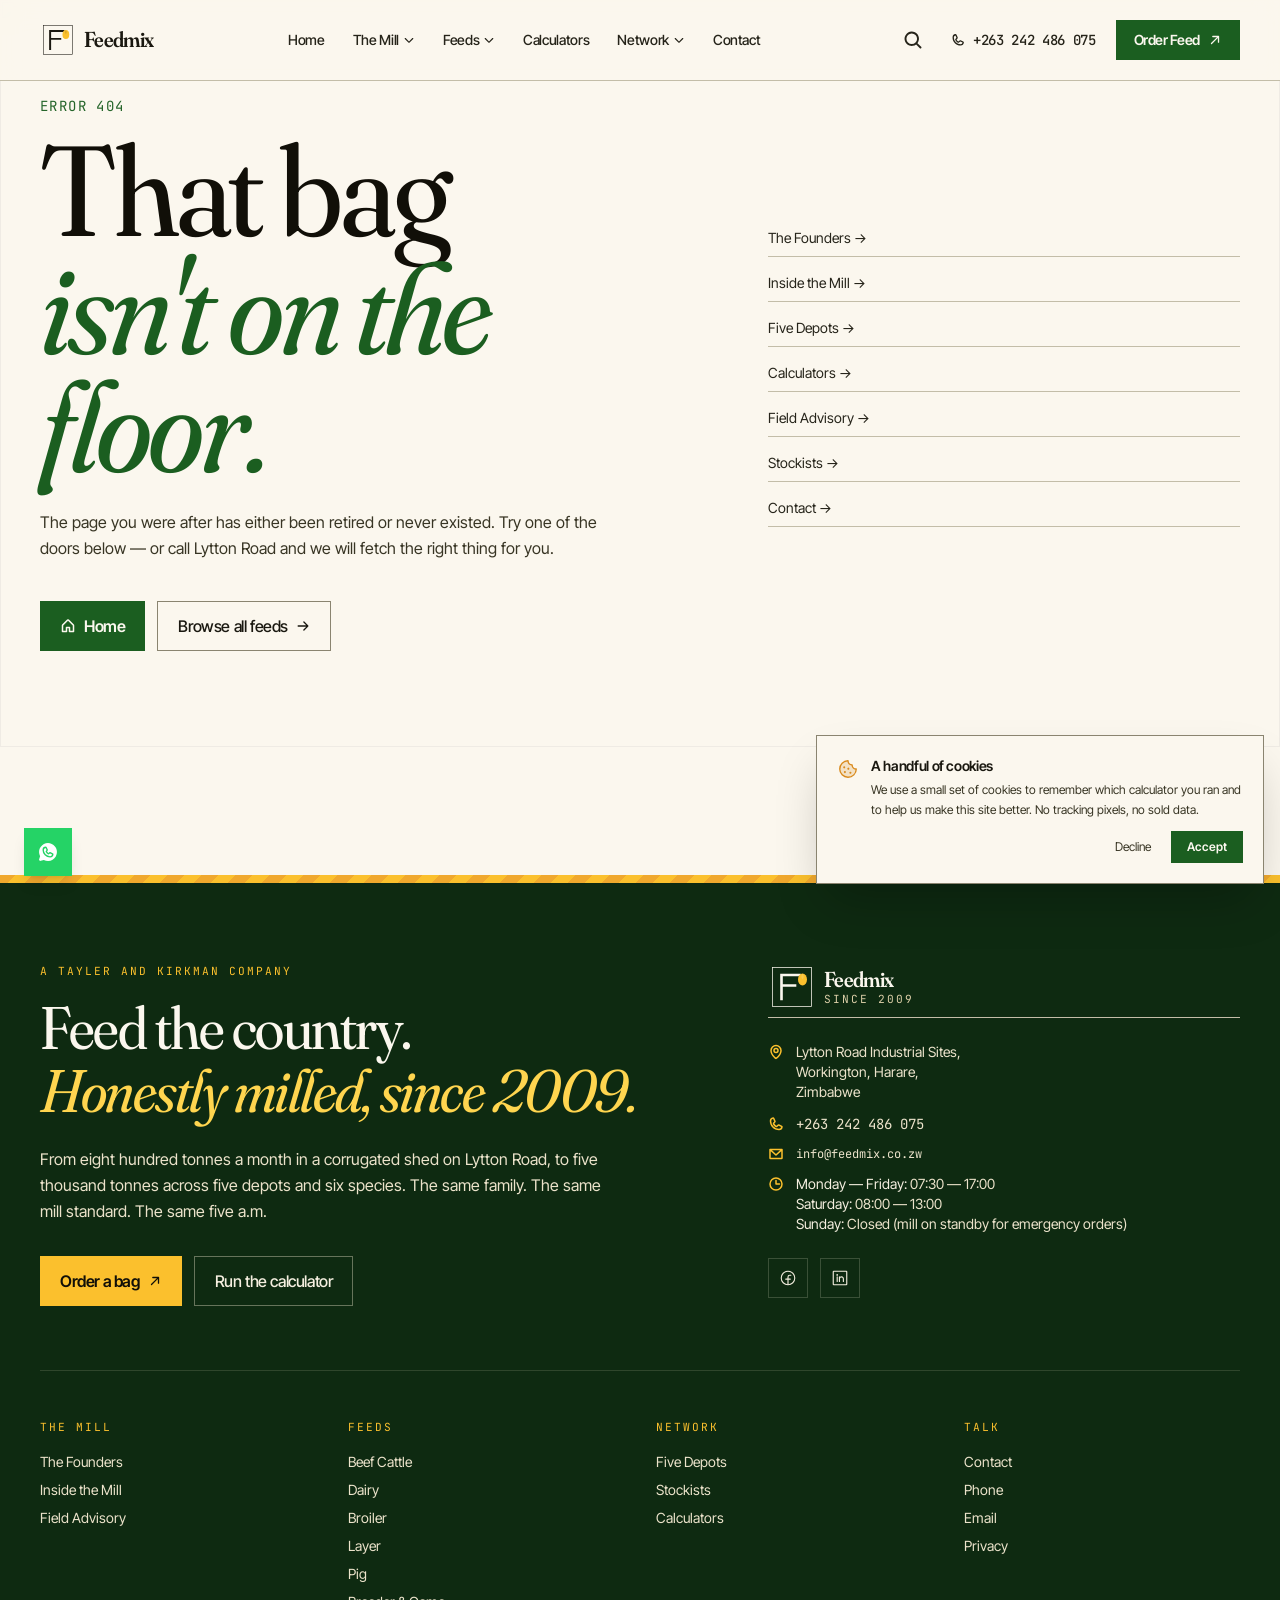
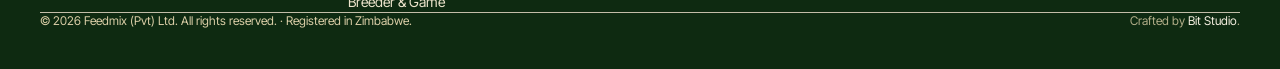
==== commit 07e0f88b: "Bespoke rebuild — pilot wave" ====
--- a/index.html
+++ b/index.html
@@ -2,22 +2,56 @@
 <html lang="en">
   <head>
     <meta charset="UTF-8" />
-    <link rel="icon" type="image/svg+xml" href="/favicon.svg" />
-    <meta name="viewport" content="width=device-width, initial-scale=1.0" />
-    <meta name="theme-color" content="#388e3c" />
-    <meta name="description" content="Feedmix — founder-led Zimbabwean stockfeed manufacturer. Scientifically formulated cattle, poultry, pig and small-stock feed, milled from five depots and grown from 800 to 5,000 tonnes a month." />
-    <meta name="keywords" content="stockfeed Zimbabwe, animal feed Harare, cattle feed, poultry feed Zimbabwe, dairy meal, pig feed, broiler feed, Feedmix" />
-    <meta property="og:title" content="Feedmix — 800 to 5,000 tonnes, one promise." />
-    <meta property="og:description" content="Founder-led stockfeed manufacturer milling consistent cattle, poultry, pig and small-stock feed for Zimbabwean farmers from five depots nationwide." />
-    <meta property="og:image" content="https://images.unsplash.com/photo-1500595046743-cd271d694d30?w=1200" />
+    <link rel="icon" type="image/png" href="/favicon.png" />
+    <meta name="viewport" content="width=device-width, initial-scale=1.0, viewport-fit=cover" />
+    <meta name="theme-color" content="#1b5e20" />
+
+    <title>Feedmix — Stockfeed Manufacturer Since 2009 | Tayler &amp; Kirkman | Zimbabwe</title>
+    <meta name="description" content="From 800 to 5,000 tonnes a month in sixteen years. Feedmix is a Zimbabwean stockfeed manufacturer founded by John Tayler and Alexander Kirkman, milling cattle, dairy, broiler, layer and pig rations across five depots." />
+    <meta name="keywords" content="stockfeed Zimbabwe, animal feed Harare, broiler feed, layer mash, dairy feed, cattle feed, pig feed, Feedmix, Tayler Kirkman, stockfeed manufacturer Zimbabwe, feed mill Harare" />
+    <meta name="author" content="Feedmix (Pvt) Ltd" />
+    <meta name="robots" content="index, follow" />
+
     <meta property="og:type" content="website" />
+    <meta property="og:site_name" content="Feedmix" />
+    <meta property="og:title" content="Feedmix — Stockfeed, milled honestly. Since 2009." />
+    <meta property="og:description" content="Founded by John Tayler and Alexander Kirkman. From 800 to 5,000 tonnes a month. Five depots. Six species. One mill standard." />
+    <meta property="og:image" content="/images/og.jpg" />
+    <meta property="og:url" content="https://feedmix.co.zw" />
+
     <meta name="twitter:card" content="summary_large_image" />
-    <title>Feedmix — Stockfeed Manufacturing & Animal Nutrition Zimbabwe</title>
+    <meta name="twitter:title" content="Feedmix — Stockfeed, milled honestly. Since 2009." />
+    <meta name="twitter:description" content="From 800 to 5,000 tonnes a month. Tayler &amp; Kirkman. Five depots. Six species." />
+    <meta name="twitter:image" content="/images/og.jpg" />
+
     <link rel="preconnect" href="https://fonts.googleapis.com" />
     <link rel="preconnect" href="https://fonts.gstatic.com" crossorigin />
-    <link href="https://fonts.googleapis.com/css2?family=Hanken+Grotesk:wght@400;500;600;700;800;900&family=Inter:wght@300;400;500;600;700;800&family=JetBrains+Mono:wght@400;500&display=swap" rel="stylesheet" />
-    <script type="module" crossorigin src="/assets/index-CZRUFwgz.js"></script>
-    <link rel="stylesheet" crossorigin href="/assets/index-iW-qvmcO.css">
+    <link href="https://fonts.googleapis.com/css2?family=Fraunces:ital,opsz,wght@0,9..144,300;0,9..144,400;0,9..144,500;0,9..144,600;0,9..144,700;1,9..144,400;1,9..144,500&family=Inter+Tight:wght@300;400;500;600;700&family=JetBrains+Mono:wght@400;500;600&display=swap" rel="stylesheet" />
+
+    <script type="application/ld+json">
+      {
+        "@context": "https://schema.org",
+        "@type": "Organization",
+        "name": "Feedmix (Pvt) Ltd",
+        "url": "https://feedmix.co.zw",
+        "logo": "/logo.svg",
+        "description": "Zimbabwean stockfeed manufacturer founded by John Tayler and Alexander Kirkman in 2009. Milling cattle, dairy, broiler, layer, breeder and pig rations across five depots.",
+        "founder": [
+          {"@type": "Person", "name": "John Tayler"},
+          {"@type": "Person", "name": "Alexander Kirkman"}
+        ],
+        "foundingDate": "2009",
+        "address": {
+          "@type": "PostalAddress",
+          "addressLocality": "Harare",
+          "addressCountry": "ZW"
+        },
+        "telephone": "+263242486075",
+        "email": "info@feedmix.co.zw"
+      }
+    </script>
+    <script type="module" crossorigin src="/assets/index-BCZBTjIv.js"></script>
+    <link rel="stylesheet" crossorigin href="/assets/index-C0fTCIy6.css">
   </head>
   <body>
     <div id="root"></div>
--- a/assets/index-C0fTCIy6.css
+++ b/assets/index-C0fTCIy6.css
@@ -0,0 +1 @@
+/*! tailwindcss v4.3.0 | MIT License | https://tailwindcss.com */@layer properties{@supports (((-webkit-hyphens:none)) and (not (margin-trim:inline))) or ((-moz-orient:inline) and (not (color:rgb(from red r g b)))){*,:before,:after,::backdrop{--tw-translate-x:0;--tw-translate-y:0;--tw-translate-z:0;--tw-space-y-reverse:0;--tw-divide-y-reverse:0;--tw-border-style:solid;--tw-gradient-position:initial;--tw-gradient-from:#0000;--tw-gradient-via:#0000;--tw-gradient-to:#0000;--tw-gradient-stops:initial;--tw-gradient-via-stops:initial;--tw-gradient-from-position:0%;--tw-gradient-via-position:50%;--tw-gradient-to-position:100%;--tw-leading:initial;--tw-font-weight:initial;--tw-tracking:initial;--tw-ordinal:initial;--tw-slashed-zero:initial;--tw-numeric-figure:initial;--tw-numeric-spacing:initial;--tw-numeric-fraction:initial;--tw-shadow:0 0 #0000;--tw-shadow-color:initial;--tw-shadow-alpha:100%;--tw-inset-shadow:0 0 #0000;--tw-inset-shadow-color:initial;--tw-inset-shadow-alpha:100%;--tw-ring-color:initial;--tw-ring-shadow:0 0 #0000;--tw-inset-ring-color:initial;--tw-inset-ring-shadow:0 0 #0000;--tw-ring-inset:initial;--tw-ring-offset-width:0px;--tw-ring-offset-color:#fff;--tw-ring-offset-shadow:0 0 #0000;--tw-outline-style:solid;--tw-blur:initial;--tw-brightness:initial;--tw-contrast:initial;--tw-grayscale:initial;--tw-hue-rotate:initial;--tw-invert:initial;--tw-opacity:initial;--tw-saturate:initial;--tw-sepia:initial;--tw-drop-shadow:initial;--tw-drop-shadow-color:initial;--tw-drop-shadow-alpha:100%;--tw-drop-shadow-size:initial;--tw-backdrop-blur:initial;--tw-backdrop-brightness:initial;--tw-backdrop-contrast:initial;--tw-backdrop-grayscale:initial;--tw-backdrop-hue-rotate:initial;--tw-backdrop-invert:initial;--tw-backdrop-opacity:initial;--tw-backdrop-saturate:initial;--tw-backdrop-sepia:initial;--tw-duration:initial;--tw-scale-x:1;--tw-scale-y:1;--tw-scale-z:1}}}@layer theme{:root,:host{--font-sans:ui-sans-serif, system-ui, sans-serif, "Apple Color Emoji", "Segoe UI Emoji", "Segoe UI Symbol", "Noto Color Emoji";--font-mono:"JetBrains Mono", monospace;--color-white:#fff;--spacing:.25rem;--container-sm:24rem;--container-md:28rem;--container-lg:32rem;--container-xl:36rem;--container-2xl:42rem;--container-3xl:48rem;--text-xs:.75rem;--text-xs--line-height:calc(1 / .75);--text-sm:.875rem;--text-sm--line-height:calc(1.25 / .875);--text-base:1rem;--text-base--line-height: 1.5 ;--text-lg:1.125rem;--text-lg--line-height:calc(1.75 / 1.125);--text-xl:1.25rem;--text-xl--line-height:calc(1.75 / 1.25);--text-2xl:1.5rem;--text-2xl--line-height:calc(2 / 1.5);--text-3xl:1.875rem;--text-3xl--line-height: 1.2 ;--text-4xl:2.25rem;--text-4xl--line-height:calc(2.5 / 2.25);--text-5xl:3rem;--text-5xl--line-height:1;--text-6xl:3.75rem;--text-6xl--line-height:1;--text-7xl:4.5rem;--text-7xl--line-height:1;--text-8xl:6rem;--text-8xl--line-height:1;--text-9xl:8rem;--text-9xl--line-height:1;--font-weight-medium:500;--font-weight-semibold:600;--tracking-tight:-.025em;--tracking-wide:.025em;--tracking-wider:.05em;--tracking-widest:.1em;--leading-tight:1.25;--leading-snug:1.375;--leading-relaxed:1.625;--blur-sm:8px;--blur-md:12px;--default-transition-duration:.15s;--default-transition-timing-function:cubic-bezier(.4, 0, .2, 1);--default-font-family:var(--font-sans);--default-mono-font-family:var(--font-mono);--color-paper-50:#fbf7ee;--color-paper-100:#f5efe0;--color-paper-200:#ece3cb;--color-paper-300:#dccfa8;--color-ink-100:#e5e2d5;--color-ink-200:#c3bda8;--color-ink-300:#8a8470;--color-ink-400:#58543f;--color-ink-500:#383524;--color-ink-600:#26241a;--color-ink-700:#1a1810;--color-ink-800:#110f08;--color-ink-900:#07060a;--color-meadow-500:#388e3c;--color-meadow-700:#25652a;--color-meadow-800:#1b5e20;--color-meadow-900:#133e16;--color-forest-800:#0e2a11;--color-forest-900:#07180a;--color-maize-200:#ffe082;--color-maize-300:#ffd54f;--color-maize-400:#ffca28;--color-maize-500:#fbc02d;--color-maize-600:#f0a82d;--color-maize-700:#d98a1c;--font-display:"Fraunces", "Times New Roman", serif;--font-heading:"Inter Tight", system-ui, sans-serif;--font-body:"Inter Tight", system-ui, sans-serif}}@layer base{*,:after,:before,::backdrop{box-sizing:border-box;border:0 solid;margin:0;padding:0}::file-selector-button{box-sizing:border-box;border:0 solid;margin:0;padding:0}html,:host{-webkit-text-size-adjust:100%;-moz-tab-size:4;tab-size:4;line-height:1.5;font-family:var(--default-font-family,ui-sans-serif, system-ui, sans-serif, "Apple Color Emoji", "Segoe UI Emoji", "Segoe UI Symbol", "Noto Color Emoji");font-feature-settings:var(--default-font-feature-settings,normal);font-variation-settings:var(--default-font-variation-settings,normal);-webkit-tap-highlight-color:transparent}hr{height:0;color:inherit;border-top-width:1px}abbr:where([title]){-webkit-text-decoration:underline dotted;text-decoration:underline dotted}h1,h2,h3,h4,h5,h6{font-size:inherit;font-weight:inherit}a{color:inherit;-webkit-text-decoration:inherit;text-decoration:inherit}b,strong{font-weight:bolder}code,kbd,samp,pre{font-family:var(--default-mono-font-family,ui-monospace, SFMono-Regular, Menlo, Monaco, Consolas, "Liberation Mono", "Courier New", monospace);font-feature-settings:var(--default-mono-font-feature-settings,normal);font-variation-settings:var(--default-mono-font-variation-settings,normal);font-size:1em}small{font-size:80%}sub,sup{vertical-align:baseline;font-size:75%;line-height:0;position:relative}sub{bottom:-.25em}sup{top:-.5em}table{text-indent:0;border-color:inherit;border-collapse:collapse}:-moz-focusring{outline:auto}progress{vertical-align:baseline}summary{display:list-item}ol,ul,menu{list-style:none}img,svg,video,canvas,audio,iframe,embed,object{vertical-align:middle;display:block}img,video{max-width:100%;height:auto}button,input,select,optgroup,textarea{font:inherit;font-feature-settings:inherit;font-variation-settings:inherit;letter-spacing:inherit;color:inherit;opacity:1;background-color:#0000;border-radius:0}::file-selector-button{font:inherit;font-feature-settings:inherit;font-variation-settings:inherit;letter-spacing:inherit;color:inherit;opacity:1;background-color:#0000;border-radius:0}:where(select:is([multiple],[size])) optgroup{font-weight:bolder}:where(select:is([multiple],[size])) optgroup option{padding-inline-start:20px}::file-selector-button{margin-inline-end:4px}::placeholder{opacity:1}@supports (not ((-webkit-appearance:-apple-pay-button))) or (contain-intrinsic-size:1px){::placeholder{color:currentColor}@supports (color:color-mix(in lab,red,red)){::placeholder{color:color-mix(in oklab,currentcolor 50%,transparent)}}}textarea{resize:vertical}::-webkit-search-decoration{-webkit-appearance:none}::-webkit-date-and-time-value{min-height:1lh;text-align:inherit}::-webkit-datetime-edit{display:inline-flex}::-webkit-datetime-edit-fields-wrapper{padding:0}::-webkit-datetime-edit{padding-block:0}::-webkit-datetime-edit-year-field{padding-block:0}::-webkit-datetime-edit-month-field{padding-block:0}::-webkit-datetime-edit-day-field{padding-block:0}::-webkit-datetime-edit-hour-field{padding-block:0}::-webkit-datetime-edit-minute-field{padding-block:0}::-webkit-datetime-edit-second-field{padding-block:0}::-webkit-datetime-edit-millisecond-field{padding-block:0}::-webkit-datetime-edit-meridiem-field{padding-block:0}::-webkit-calendar-picker-indicator{line-height:1}:-moz-ui-invalid{box-shadow:none}button,input:where([type=button],[type=reset],[type=submit]){-webkit-appearance:button;-moz-appearance:button;appearance:button}::file-selector-button{-webkit-appearance:button;-moz-appearance:button;appearance:button}::-webkit-inner-spin-button{height:auto}::-webkit-outer-spin-button{height:auto}[hidden]:where(:not([hidden=until-found])){display:none!important}}@layer components;@layer utilities{.pointer-events-none{pointer-events:none}.visible{visibility:visible}.absolute{position:absolute}.fixed{position:fixed}.relative{position:relative}.static{position:static}.sticky{position:sticky}.inset-0{inset:calc(var(--spacing) * 0)}.-top-2{top:calc(var(--spacing) * -2)}.-top-7{top:calc(var(--spacing) * -7)}.top-0{top:calc(var(--spacing) * 0)}.top-1{top:calc(var(--spacing) * 1)}.top-1\/2{top:50%}.top-1\/4{top:25%}.top-3{top:calc(var(--spacing) * 3)}.top-3\/4{top:75%}.top-16{top:calc(var(--spacing) * 16)}.top-full{top:100%}.right-0{right:calc(var(--spacing) * 0)}.right-2{right:calc(var(--spacing) * 2)}.right-3{right:calc(var(--spacing) * 3)}.right-4{right:calc(var(--spacing) * 4)}.right-6{right:calc(var(--spacing) * 6)}.-bottom-6{bottom:calc(var(--spacing) * -6)}.bottom-0{bottom:calc(var(--spacing) * 0)}.bottom-3{bottom:calc(var(--spacing) * 3)}.bottom-4{bottom:calc(var(--spacing) * 4)}.bottom-6{bottom:calc(var(--spacing) * 6)}.bottom-8{bottom:calc(var(--spacing) * 8)}.-left-6{left:calc(var(--spacing) * -6)}.-left-12{left:calc(var(--spacing) * -12)}.-left-\[3\.6rem\]{left:-3.6rem}.left-0{left:calc(var(--spacing) * 0)}.left-1\/2{left:50%}.left-3{left:calc(var(--spacing) * 3)}.left-4{left:calc(var(--spacing) * 4)}.left-6{left:calc(var(--spacing) * 6)}.z-10{z-index:10}.z-30{z-index:30}.z-40{z-index:40}.z-50{z-index:50}.z-\[80\]{z-index:80}.z-\[100\]{z-index:100}.z-\[110\]{z-index:110}.col-span-2{grid-column:span 2/span 2}.mx-2{margin-inline:calc(var(--spacing) * 2)}.mx-6{margin-inline:calc(var(--spacing) * 6)}.mx-auto{margin-inline:auto}.mt-0\.5{margin-top:calc(var(--spacing) * .5)}.mt-1{margin-top:calc(var(--spacing) * 1)}.mt-1\.5{margin-top:calc(var(--spacing) * 1.5)}.mt-2{margin-top:calc(var(--spacing) * 2)}.mt-3{margin-top:calc(var(--spacing) * 3)}.mt-4{margin-top:calc(var(--spacing) * 4)}.mt-5{margin-top:calc(var(--spacing) * 5)}.mt-6{margin-top:calc(var(--spacing) * 6)}.mt-7{margin-top:calc(var(--spacing) * 7)}.mt-8{margin-top:calc(var(--spacing) * 8)}.mt-10{margin-top:calc(var(--spacing) * 10)}.mt-12{margin-top:calc(var(--spacing) * 12)}.mt-32{margin-top:calc(var(--spacing) * 32)}.-mb-px{margin-bottom:-1px}.mb-1{margin-bottom:calc(var(--spacing) * 1)}.mb-1\.5{margin-bottom:calc(var(--spacing) * 1.5)}.mb-2{margin-bottom:calc(var(--spacing) * 2)}.mb-3{margin-bottom:calc(var(--spacing) * 3)}.mb-4{margin-bottom:calc(var(--spacing) * 4)}.mb-5{margin-bottom:calc(var(--spacing) * 5)}.mb-6{margin-bottom:calc(var(--spacing) * 6)}.mb-7{margin-bottom:calc(var(--spacing) * 7)}.mb-8{margin-bottom:calc(var(--spacing) * 8)}.mb-12{margin-bottom:calc(var(--spacing) * 12)}.mb-14{margin-bottom:calc(var(--spacing) * 14)}.mb-16{margin-bottom:calc(var(--spacing) * 16)}.ml-1{margin-left:calc(var(--spacing) * 1)}.ml-auto{margin-left:auto}.line-clamp-3{-webkit-line-clamp:3;-webkit-box-orient:vertical;display:-webkit-box;overflow:hidden}.block{display:block}.flex{display:flex}.grid{display:grid}.hidden{display:none}.inline-block{display:inline-block}.inline-flex{display:inline-flex}.table{display:table}.aspect-\[4\/3\]{aspect-ratio:4/3}.aspect-\[5\/4\]{aspect-ratio:5/4}.h-1{height:calc(var(--spacing) * 1)}.h-2{height:calc(var(--spacing) * 2)}.h-5{height:calc(var(--spacing) * 5)}.h-7{height:calc(var(--spacing) * 7)}.h-8{height:calc(var(--spacing) * 8)}.h-10{height:calc(var(--spacing) * 10)}.h-11{height:calc(var(--spacing) * 11)}.h-12{height:calc(var(--spacing) * 12)}.h-16{height:calc(var(--spacing) * 16)}.h-32{height:calc(var(--spacing) * 32)}.h-\[420px\]{height:420px}.h-full{height:100%}.max-h-\[60vh\]{max-height:60vh}.max-h-\[88vh\]{max-height:88vh}.min-h-\[80vh\]{min-height:80vh}.min-h-\[100svh\]{min-height:100svh}.min-h-screen{min-height:100vh}.w-1{width:calc(var(--spacing) * 1)}.w-2{width:calc(var(--spacing) * 2)}.w-5{width:calc(var(--spacing) * 5)}.w-8{width:calc(var(--spacing) * 8)}.w-10{width:calc(var(--spacing) * 10)}.w-11{width:calc(var(--spacing) * 11)}.w-12{width:calc(var(--spacing) * 12)}.w-32{width:calc(var(--spacing) * 32)}.w-\[360px\]{width:360px}.w-auto{width:auto}.w-full{width:100%}.max-w-2xl{max-width:var(--container-2xl)}.max-w-3xl{max-width:var(--container-3xl)}.max-w-\[1440px\]{max-width:1440px}.max-w-lg{max-width:var(--container-lg)}.max-w-sm{max-width:var(--container-sm)}.max-w-xl{max-width:var(--container-xl)}.min-w-\[16rem\]{min-width:16rem}.min-w-\[200px\]{min-width:200px}.flex-1{flex:1}.flex-shrink-0,.shrink-0{flex-shrink:0}.-translate-x-1\/2{--tw-translate-x: -50% ;translate:var(--tw-translate-x) var(--tw-translate-y)}.-translate-y-1\/2{--tw-translate-y: -50% ;translate:var(--tw-translate-x) var(--tw-translate-y)}.rotate-45{rotate:45deg}.grid-cols-1{grid-template-columns:repeat(1,minmax(0,1fr))}.grid-cols-2{grid-template-columns:repeat(2,minmax(0,1fr))}.flex-col{flex-direction:column}.flex-wrap{flex-wrap:wrap}.items-baseline{align-items:baseline}.items-center{align-items:center}.items-end{align-items:flex-end}.items-start{align-items:flex-start}.justify-between{justify-content:space-between}.justify-center{justify-content:center}.justify-end{justify-content:flex-end}.gap-0{gap:calc(var(--spacing) * 0)}.gap-1{gap:calc(var(--spacing) * 1)}.gap-1\.5{gap:calc(var(--spacing) * 1.5)}.gap-2{gap:calc(var(--spacing) * 2)}.gap-2\.5{gap:calc(var(--spacing) * 2.5)}.gap-3{gap:calc(var(--spacing) * 3)}.gap-4{gap:calc(var(--spacing) * 4)}.gap-5{gap:calc(var(--spacing) * 5)}.gap-6{gap:calc(var(--spacing) * 6)}.gap-8{gap:calc(var(--spacing) * 8)}.gap-10{gap:calc(var(--spacing) * 10)}.gap-12{gap:calc(var(--spacing) * 12)}.gap-px{gap:1px}:where(.space-y-2>:not(:last-child)){--tw-space-y-reverse:0;margin-block-start:calc(calc(var(--spacing) * 2) * var(--tw-space-y-reverse));margin-block-end:calc(calc(var(--spacing) * 2) * calc(1 - var(--tw-space-y-reverse)))}:where(.space-y-3>:not(:last-child)){--tw-space-y-reverse:0;margin-block-start:calc(calc(var(--spacing) * 3) * var(--tw-space-y-reverse));margin-block-end:calc(calc(var(--spacing) * 3) * calc(1 - var(--tw-space-y-reverse)))}:where(.space-y-4>:not(:last-child)){--tw-space-y-reverse:0;margin-block-start:calc(calc(var(--spacing) * 4) * var(--tw-space-y-reverse));margin-block-end:calc(calc(var(--spacing) * 4) * calc(1 - var(--tw-space-y-reverse)))}:where(.space-y-5>:not(:last-child)){--tw-space-y-reverse:0;margin-block-start:calc(calc(var(--spacing) * 5) * var(--tw-space-y-reverse));margin-block-end:calc(calc(var(--spacing) * 5) * calc(1 - var(--tw-space-y-reverse)))}:where(.space-y-6>:not(:last-child)){--tw-space-y-reverse:0;margin-block-start:calc(calc(var(--spacing) * 6) * var(--tw-space-y-reverse));margin-block-end:calc(calc(var(--spacing) * 6) * calc(1 - var(--tw-space-y-reverse)))}:where(.space-y-12>:not(:last-child)){--tw-space-y-reverse:0;margin-block-start:calc(calc(var(--spacing) * 12) * var(--tw-space-y-reverse));margin-block-end:calc(calc(var(--spacing) * 12) * calc(1 - var(--tw-space-y-reverse)))}:where(.space-y-20>:not(:last-child)){--tw-space-y-reverse:0;margin-block-start:calc(calc(var(--spacing) * 20) * var(--tw-space-y-reverse));margin-block-end:calc(calc(var(--spacing) * 20) * calc(1 - var(--tw-space-y-reverse)))}.gap-x-6{column-gap:calc(var(--spacing) * 6)}.gap-x-8{column-gap:calc(var(--spacing) * 8)}.gap-y-2{row-gap:calc(var(--spacing) * 2)}.gap-y-4{row-gap:calc(var(--spacing) * 4)}:where(.divide-y>:not(:last-child)){--tw-divide-y-reverse:0;border-bottom-style:var(--tw-border-style);border-top-style:var(--tw-border-style);border-top-width:calc(1px * var(--tw-divide-y-reverse));border-bottom-width:calc(1px * calc(1 - var(--tw-divide-y-reverse)))}:where(.divide-ink-100>:not(:last-child)){border-color:var(--color-ink-100)}:where(.divide-ink-200>:not(:last-child)){border-color:var(--color-ink-200)}.overflow-hidden{overflow:hidden}.overflow-x-auto{overflow-x:auto}.overflow-y-auto{overflow-y:auto}.rounded-full{border-radius:3.40282e38px}.border{border-style:var(--tw-border-style);border-width:1px}.border-2{border-style:var(--tw-border-style);border-width:2px}.border-y{border-block-style:var(--tw-border-style);border-block-width:1px}.border-y-2{border-block-style:var(--tw-border-style);border-block-width:2px}.border-t{border-top-style:var(--tw-border-style);border-top-width:1px}.border-b{border-bottom-style:var(--tw-border-style);border-bottom-width:1px}.border-b-2{border-bottom-style:var(--tw-border-style);border-bottom-width:2px}.border-l{border-left-style:var(--tw-border-style);border-left-width:1px}.border-l-2{border-left-style:var(--tw-border-style);border-left-width:2px}.border-dashed{--tw-border-style:dashed;border-style:dashed}.border-\[\#25D366\]{border-color:#25d366}.border-ink-100{border-color:var(--color-ink-100)}.border-ink-200{border-color:var(--color-ink-200)}.border-ink-300{border-color:var(--color-ink-300)}.border-ink-400{border-color:var(--color-ink-400)}.border-ink-800{border-color:var(--color-ink-800)}.border-maize-500{border-color:var(--color-maize-500)}.border-maize-600{border-color:var(--color-maize-600)}.border-meadow-700{border-color:var(--color-meadow-700)}.border-meadow-800{border-color:var(--color-meadow-800)}.border-paper-200\/15{border-color:#ece3cb26}@supports (color:color-mix(in lab,red,red)){.border-paper-200\/15{border-color:color-mix(in oklab,var(--color-paper-200) 15%,transparent)}}.border-paper-200\/20{border-color:#ece3cb33}@supports (color:color-mix(in lab,red,red)){.border-paper-200\/20{border-color:color-mix(in oklab,var(--color-paper-200) 20%,transparent)}}.border-paper-200\/30{border-color:#ece3cb4d}@supports (color:color-mix(in lab,red,red)){.border-paper-200\/30{border-color:color-mix(in oklab,var(--color-paper-200) 30%,transparent)}}.border-paper-200\/40{border-color:#ece3cb66}@supports (color:color-mix(in lab,red,red)){.border-paper-200\/40{border-color:color-mix(in oklab,var(--color-paper-200) 40%,transparent)}}.border-transparent{border-color:#0000}.bg-\[\#25D366\]{background-color:#25d366}.bg-\[\#25D366\]\/8{background-color:#25d36614}.bg-\[color\:var\(--color-paper-50\)\]\/95{background-color:#fbf7eef2}@supports (color:color-mix(in lab,red,red)){.bg-\[color\:var\(--color-paper-50\)\]\/95{background-color:color-mix(in oklab,var(--color-paper-50) 95%,transparent)}}.bg-forest-800{background-color:var(--color-forest-800)}.bg-forest-800\/70{background-color:#0e2a11b3}@supports (color:color-mix(in lab,red,red)){.bg-forest-800\/70{background-color:color-mix(in oklab,var(--color-forest-800) 70%,transparent)}}.bg-forest-800\/72{background-color:#0e2a11b8}@supports (color:color-mix(in lab,red,red)){.bg-forest-800\/72{background-color:color-mix(in oklab,var(--color-forest-800) 72%,transparent)}}.bg-forest-900\/70{background-color:#07180ab3}@supports (color:color-mix(in lab,red,red)){.bg-forest-900\/70{background-color:color-mix(in oklab,var(--color-forest-900) 70%,transparent)}}.bg-ink-100{background-color:var(--color-ink-100)}.bg-ink-200{background-color:var(--color-ink-200)}.bg-ink-800{background-color:var(--color-ink-800)}.bg-ink-900\/70{background-color:#07060ab3}@supports (color:color-mix(in lab,red,red)){.bg-ink-900\/70{background-color:color-mix(in oklab,var(--color-ink-900) 70%,transparent)}}.bg-maize-500{background-color:var(--color-maize-500)}.bg-maize-500\/10{background-color:#fbc02d1a}@supports (color:color-mix(in lab,red,red)){.bg-maize-500\/10{background-color:color-mix(in oklab,var(--color-maize-500) 10%,transparent)}}.bg-meadow-500{background-color:var(--color-meadow-500)}.bg-meadow-800{background-color:var(--color-meadow-800)}.bg-paper-50{background-color:var(--color-paper-50)}.bg-paper-50\/8{background-color:#fbf7ee14}@supports (color:color-mix(in lab,red,red)){.bg-paper-50\/8{background-color:color-mix(in oklab,var(--color-paper-50) 8%,transparent)}}.bg-paper-50\/40{background-color:#fbf7ee66}@supports (color:color-mix(in lab,red,red)){.bg-paper-50\/40{background-color:color-mix(in oklab,var(--color-paper-50) 40%,transparent)}}.bg-paper-100{background-color:var(--color-paper-100)}.bg-paper-100\/50{background-color:#f5efe080}@supports (color:color-mix(in lab,red,red)){.bg-paper-100\/50{background-color:color-mix(in oklab,var(--color-paper-100) 50%,transparent)}}.bg-transparent{background-color:#0000}.bg-gradient-to-b{--tw-gradient-position:to bottom in oklab;background-image:linear-gradient(var(--tw-gradient-stops))}.bg-gradient-to-r{--tw-gradient-position:to right in oklab;background-image:linear-gradient(var(--tw-gradient-stops))}.from-forest-800\/70{--tw-gradient-from:#0e2a11b3}@supports (color:color-mix(in lab,red,red)){.from-forest-800\/70{--tw-gradient-from:color-mix(in oklab, var(--color-forest-800) 70%, transparent)}}.from-forest-800\/70{--tw-gradient-stops:var(--tw-gradient-via-stops,var(--tw-gradient-position), var(--tw-gradient-from) var(--tw-gradient-from-position), var(--tw-gradient-to) var(--tw-gradient-to-position))}.from-forest-800\/85{--tw-gradient-from:#0e2a11d9}@supports (color:color-mix(in lab,red,red)){.from-forest-800\/85{--tw-gradient-from:color-mix(in oklab, var(--color-forest-800) 85%, transparent)}}.from-forest-800\/85{--tw-gradient-stops:var(--tw-gradient-via-stops,var(--tw-gradient-position), var(--tw-gradient-from) var(--tw-gradient-from-position), var(--tw-gradient-to) var(--tw-gradient-to-position))}.via-forest-800\/55{--tw-gradient-via:#0e2a118c}@supports (color:color-mix(in lab,red,red)){.via-forest-800\/55{--tw-gradient-via:color-mix(in oklab, var(--color-forest-800) 55%, transparent)}}.via-forest-800\/55{--tw-gradient-via-stops:var(--tw-gradient-position), var(--tw-gradient-from) var(--tw-gradient-from-position), var(--tw-gradient-via) var(--tw-gradient-via-position), var(--tw-gradient-to) var(--tw-gradient-to-position);--tw-gradient-stops:var(--tw-gradient-via-stops)}.via-transparent{--tw-gradient-via:transparent;--tw-gradient-via-stops:var(--tw-gradient-position), var(--tw-gradient-from) var(--tw-gradient-from-position), var(--tw-gradient-via) var(--tw-gradient-via-position), var(--tw-gradient-to) var(--tw-gradient-to-position);--tw-gradient-stops:var(--tw-gradient-via-stops)}.to-forest-800\/95{--tw-gradient-to:#0e2a11f2}@supports (color:color-mix(in lab,red,red)){.to-forest-800\/95{--tw-gradient-to:color-mix(in oklab, var(--color-forest-800) 95%, transparent)}}.to-forest-800\/95{--tw-gradient-stops:var(--tw-gradient-via-stops,var(--tw-gradient-position), var(--tw-gradient-from) var(--tw-gradient-from-position), var(--tw-gradient-to) var(--tw-gradient-to-position))}.to-transparent{--tw-gradient-to:transparent;--tw-gradient-stops:var(--tw-gradient-via-stops,var(--tw-gradient-position), var(--tw-gradient-from) var(--tw-gradient-from-position), var(--tw-gradient-to) var(--tw-gradient-to-position))}.object-cover{object-fit:cover}.object-center{object-position:center}.p-2{padding:calc(var(--spacing) * 2)}.p-4{padding:calc(var(--spacing) * 4)}.p-5{padding:calc(var(--spacing) * 5)}.p-6{padding:calc(var(--spacing) * 6)}.p-7{padding:calc(var(--spacing) * 7)}.p-8{padding:calc(var(--spacing) * 8)}.px-1\.5{padding-inline:calc(var(--spacing) * 1.5)}.px-2{padding-inline:calc(var(--spacing) * 2)}.px-3{padding-inline:calc(var(--spacing) * 3)}.px-4{padding-inline:calc(var(--spacing) * 4)}.px-5{padding-inline:calc(var(--spacing) * 5)}.px-6{padding-inline:calc(var(--spacing) * 6)}.py-0\.5{padding-block:calc(var(--spacing) * .5)}.py-1{padding-block:calc(var(--spacing) * 1)}.py-1\.5{padding-block:calc(var(--spacing) * 1.5)}.py-2{padding-block:calc(var(--spacing) * 2)}.py-2\.5{padding-block:calc(var(--spacing) * 2.5)}.py-3{padding-block:calc(var(--spacing) * 3)}.py-3\.5{padding-block:calc(var(--spacing) * 3.5)}.py-4{padding-block:calc(var(--spacing) * 4)}.py-5{padding-block:calc(var(--spacing) * 5)}.py-6{padding-block:calc(var(--spacing) * 6)}.py-8{padding-block:calc(var(--spacing) * 8)}.py-10{padding-block:calc(var(--spacing) * 10)}.py-12{padding-block:calc(var(--spacing) * 12)}.py-16{padding-block:calc(var(--spacing) * 16)}.py-20{padding-block:calc(var(--spacing) * 20)}.py-24{padding-block:calc(var(--spacing) * 24)}.py-28{padding-block:calc(var(--spacing) * 28)}.pt-2{padding-top:calc(var(--spacing) * 2)}.pt-4{padding-top:calc(var(--spacing) * 4)}.pt-12{padding-top:calc(var(--spacing) * 12)}.pt-20{padding-top:calc(var(--spacing) * 20)}.pt-24{padding-top:calc(var(--spacing) * 24)}.pt-28{padding-top:calc(var(--spacing) * 28)}.pr-2{padding-right:calc(var(--spacing) * 2)}.pr-9{padding-right:calc(var(--spacing) * 9)}.pb-0{padding-bottom:calc(var(--spacing) * 0)}.pb-1{padding-bottom:calc(var(--spacing) * 1)}.pb-2{padding-bottom:calc(var(--spacing) * 2)}.pb-3{padding-bottom:calc(var(--spacing) * 3)}.pb-10{padding-bottom:calc(var(--spacing) * 10)}.pb-16{padding-bottom:calc(var(--spacing) * 16)}.pb-32{padding-bottom:calc(var(--spacing) * 32)}.pl-0{padding-left:calc(var(--spacing) * 0)}.pl-6{padding-left:calc(var(--spacing) * 6)}.pl-10{padding-left:calc(var(--spacing) * 10)}.text-center{text-align:center}.text-left{text-align:left}.text-right{text-align:right}.align-middle{vertical-align:middle}.font-display{font-family:var(--font-display)}.font-mono{font-family:var(--font-mono)}.text-2xl{font-size:var(--text-2xl);line-height:var(--tw-leading,var(--text-2xl--line-height))}.text-3xl{font-size:var(--text-3xl);line-height:var(--tw-leading,var(--text-3xl--line-height))}.text-4xl{font-size:var(--text-4xl);line-height:var(--tw-leading,var(--text-4xl--line-height))}.text-5xl{font-size:var(--text-5xl);line-height:var(--tw-leading,var(--text-5xl--line-height))}.text-7xl{font-size:var(--text-7xl);line-height:var(--tw-leading,var(--text-7xl--line-height))}.text-base{font-size:var(--text-base);line-height:var(--tw-leading,var(--text-base--line-height))}.text-lg{font-size:var(--text-lg);line-height:var(--tw-leading,var(--text-lg--line-height))}.text-sm{font-size:var(--text-sm);line-height:var(--tw-leading,var(--text-sm--line-height))}.text-xl{font-size:var(--text-xl);line-height:var(--tw-leading,var(--text-xl--line-height))}.text-xs{font-size:var(--text-xs);line-height:var(--tw-leading,var(--text-xs--line-height))}.text-\[3\.4rem\]{font-size:3.4rem}.text-\[9px\]{font-size:9px}.text-\[10px\]{font-size:10px}.text-\[11px\]{font-size:11px}.leading-\[0\.92\]{--tw-leading:.92;line-height:.92}.leading-\[0\.95\]{--tw-leading:.95;line-height:.95}.leading-\[0\.98\]{--tw-leading:.98;line-height:.98}.leading-\[1\.0\]{--tw-leading:1;line-height:1}.leading-\[1\.02\]{--tw-leading:1.02;line-height:1.02}.leading-\[1\.05\]{--tw-leading:1.05;line-height:1.05}.leading-\[1\.15\]{--tw-leading:1.15;line-height:1.15}.leading-\[1\.18\]{--tw-leading:1.18;line-height:1.18}.leading-none{--tw-leading:1;line-height:1}.leading-relaxed{--tw-leading:var(--leading-relaxed);line-height:var(--leading-relaxed)}.leading-snug{--tw-leading:var(--leading-snug);line-height:var(--leading-snug)}.leading-tight{--tw-leading:var(--leading-tight);line-height:var(--leading-tight)}.font-medium{--tw-font-weight:var(--font-weight-medium);font-weight:var(--font-weight-medium)}.font-semibold{--tw-font-weight:var(--font-weight-semibold);font-weight:var(--font-weight-semibold)}.tracking-\[-0\.035em\]{--tw-tracking:-.035em;letter-spacing:-.035em}.tracking-tight{--tw-tracking:var(--tracking-tight);letter-spacing:var(--tracking-tight)}.tracking-wide{--tw-tracking:var(--tracking-wide);letter-spacing:var(--tracking-wide)}.tracking-wider{--tw-tracking:var(--tracking-wider);letter-spacing:var(--tracking-wider)}.tracking-widest{--tw-tracking:var(--tracking-widest);letter-spacing:var(--tracking-widest)}.whitespace-nowrap{white-space:nowrap}.text-\[\#25D366\]{color:#25d366}.text-ink-300{color:var(--color-ink-300)}.text-ink-400{color:var(--color-ink-400)}.text-ink-500{color:var(--color-ink-500)}.text-ink-600{color:var(--color-ink-600)}.text-ink-700{color:var(--color-ink-700)}.text-ink-800{color:var(--color-ink-800)}.text-maize-300{color:var(--color-maize-300)}.text-maize-400{color:var(--color-maize-400)}.text-maize-500{color:var(--color-maize-500)}.text-maize-700{color:var(--color-maize-700)}.text-meadow-700{color:var(--color-meadow-700)}.text-meadow-800{color:var(--color-meadow-800)}.text-paper-50{color:var(--color-paper-50)}.text-paper-50\/90{color:#fbf7eee6}@supports (color:color-mix(in lab,red,red)){.text-paper-50\/90{color:color-mix(in oklab,var(--color-paper-50) 90%,transparent)}}.text-paper-100{color:var(--color-paper-100)}.text-paper-200{color:var(--color-paper-200)}.text-paper-300{color:var(--color-paper-300)}.text-paper-300\/60{color:#dccfa899}@supports (color:color-mix(in lab,red,red)){.text-paper-300\/60{color:color-mix(in oklab,var(--color-paper-300) 60%,transparent)}}.text-paper-300\/80{color:#dccfa8cc}@supports (color:color-mix(in lab,red,red)){.text-paper-300\/80{color:color-mix(in oklab,var(--color-paper-300) 80%,transparent)}}.text-white{color:var(--color-white)}.italic{font-style:italic}.tabular-nums{--tw-numeric-spacing:tabular-nums;font-variant-numeric:var(--tw-ordinal,) var(--tw-slashed-zero,) var(--tw-numeric-figure,) var(--tw-numeric-spacing,) var(--tw-numeric-fraction,)}.underline{text-decoration-line:underline}.underline-offset-2{text-underline-offset:2px}.underline-offset-4{text-underline-offset:4px}.accent-meadow-700{accent-color:var(--color-meadow-700)}.opacity-0{opacity:0}.opacity-20{opacity:.2}.opacity-50{opacity:.5}.shadow-2xl{--tw-shadow:0 25px 50px -12px var(--tw-shadow-color,#00000040);box-shadow:var(--tw-inset-shadow),var(--tw-inset-ring-shadow),var(--tw-ring-offset-shadow),var(--tw-ring-shadow),var(--tw-shadow)}.shadow-lg{--tw-shadow:0 10px 15px -3px var(--tw-shadow-color,#0000001a), 0 4px 6px -4px var(--tw-shadow-color,#0000001a);box-shadow:var(--tw-inset-shadow),var(--tw-inset-ring-shadow),var(--tw-ring-offset-shadow),var(--tw-ring-shadow),var(--tw-shadow)}.outline{outline-style:var(--tw-outline-style);outline-width:1px}.filter{filter:var(--tw-blur,) var(--tw-brightness,) var(--tw-contrast,) var(--tw-grayscale,) var(--tw-hue-rotate,) var(--tw-invert,) var(--tw-saturate,) var(--tw-sepia,) var(--tw-drop-shadow,)}.backdrop-blur-md{--tw-backdrop-blur:blur(var(--blur-md));-webkit-backdrop-filter:var(--tw-backdrop-blur,) var(--tw-backdrop-brightness,) var(--tw-backdrop-contrast,) var(--tw-backdrop-grayscale,) var(--tw-backdrop-hue-rotate,) var(--tw-backdrop-invert,) var(--tw-backdrop-opacity,) var(--tw-backdrop-saturate,) var(--tw-backdrop-sepia,);backdrop-filter:var(--tw-backdrop-blur,) var(--tw-backdrop-brightness,) var(--tw-backdrop-contrast,) var(--tw-backdrop-grayscale,) var(--tw-backdrop-hue-rotate,) var(--tw-backdrop-invert,) var(--tw-backdrop-opacity,) var(--tw-backdrop-saturate,) var(--tw-backdrop-sepia,)}.backdrop-blur-sm{--tw-backdrop-blur:blur(var(--blur-sm));-webkit-backdrop-filter:var(--tw-backdrop-blur,) var(--tw-backdrop-brightness,) var(--tw-backdrop-contrast,) var(--tw-backdrop-grayscale,) var(--tw-backdrop-hue-rotate,) var(--tw-backdrop-invert,) var(--tw-backdrop-opacity,) var(--tw-backdrop-saturate,) var(--tw-backdrop-sepia,);backdrop-filter:var(--tw-backdrop-blur,) var(--tw-backdrop-brightness,) var(--tw-backdrop-contrast,) var(--tw-backdrop-grayscale,) var(--tw-backdrop-hue-rotate,) var(--tw-backdrop-invert,) var(--tw-backdrop-opacity,) var(--tw-backdrop-saturate,) var(--tw-backdrop-sepia,)}.transition{transition-property:color,background-color,border-color,outline-color,text-decoration-color,fill,stroke,--tw-gradient-from,--tw-gradient-via,--tw-gradient-to,opacity,box-shadow,transform,translate,scale,rotate,filter,-webkit-backdrop-filter,backdrop-filter,display,content-visibility,overlay,pointer-events;transition-timing-function:var(--tw-ease,var(--default-transition-timing-function));transition-duration:var(--tw-duration,var(--default-transition-duration))}.transition-all{transition-property:all;transition-timing-function:var(--tw-ease,var(--default-transition-timing-function));transition-duration:var(--tw-duration,var(--default-transition-duration))}.transition-colors{transition-property:color,background-color,border-color,outline-color,text-decoration-color,fill,stroke,--tw-gradient-from,--tw-gradient-via,--tw-gradient-to;transition-timing-function:var(--tw-ease,var(--default-transition-timing-function));transition-duration:var(--tw-duration,var(--default-transition-duration))}.transition-opacity{transition-property:opacity;transition-timing-function:var(--tw-ease,var(--default-transition-timing-function));transition-duration:var(--tw-duration,var(--default-transition-duration))}.transition-transform{transition-property:transform,translate,scale,rotate;transition-timing-function:var(--tw-ease,var(--default-transition-timing-function));transition-duration:var(--tw-duration,var(--default-transition-duration))}.duration-300{--tw-duration:.3s;transition-duration:.3s}.duration-\[1500ms\]{--tw-duration:1.5s;transition-duration:1.5s}.outline-none{--tw-outline-style:none;outline-style:none}@media(hover:hover){.group-hover\:translate-x-1:is(:where(.group):hover *){--tw-translate-x:calc(var(--spacing) * 1);translate:var(--tw-translate-x) var(--tw-translate-y)}.group-hover\:scale-\[1\.04\]:is(:where(.group):hover *){scale:1.04}.group-hover\:bg-meadow-700:is(:where(.group):hover *){background-color:var(--color-meadow-700)}.group-hover\:text-meadow-800:is(:where(.group):hover *){color:var(--color-meadow-800)}.group-hover\:text-meadow-900:is(:where(.group):hover *){color:var(--color-meadow-900)}.group-hover\:opacity-100:is(:where(.group):hover *){opacity:1}}.placeholder\:text-ink-300::placeholder{color:var(--color-ink-300)}.last\:border-0:last-child{border-style:var(--tw-border-style);border-width:0}@media(hover:hover){.hover\:scale-105:hover{--tw-scale-x:105%;--tw-scale-y:105%;--tw-scale-z:105%;scale:var(--tw-scale-x) var(--tw-scale-y)}.hover\:border-ink-300:hover{border-color:var(--color-ink-300)}.hover\:bg-\[\#1ebd5b\]:hover{background-color:#1ebd5b}.hover\:bg-ink-700:hover{background-color:var(--color-ink-700)}.hover\:bg-maize-400:hover{background-color:var(--color-maize-400)}.hover\:bg-meadow-800:hover{background-color:var(--color-meadow-800)}.hover\:bg-meadow-900:hover{background-color:var(--color-meadow-900)}.hover\:bg-paper-50:hover{background-color:var(--color-paper-50)}.hover\:bg-paper-50\/5:hover{background-color:#fbf7ee0d}@supports (color:color-mix(in lab,red,red)){.hover\:bg-paper-50\/5:hover{background-color:color-mix(in oklab,var(--color-paper-50) 5%,transparent)}}.hover\:bg-paper-50\/10:hover{background-color:#fbf7ee1a}@supports (color:color-mix(in lab,red,red)){.hover\:bg-paper-50\/10:hover{background-color:color-mix(in oklab,var(--color-paper-50) 10%,transparent)}}.hover\:bg-paper-100:hover{background-color:var(--color-paper-100)}.hover\:text-ink-700:hover{color:var(--color-ink-700)}.hover\:text-maize-200:hover{color:var(--color-maize-200)}.hover\:text-maize-300:hover{color:var(--color-maize-300)}.hover\:text-meadow-800:hover{color:var(--color-meadow-800)}.hover\:text-meadow-900:hover{color:var(--color-meadow-900)}.hover\:text-paper-50:hover{color:var(--color-paper-50)}.hover\:underline:hover{text-decoration-line:underline}}.focus\:border-meadow-700:focus{border-color:var(--color-meadow-700)}@media(min-width:40rem){.sm\:grid-cols-2{grid-template-columns:repeat(2,minmax(0,1fr))}.sm\:grid-cols-4{grid-template-columns:repeat(4,minmax(0,1fr))}.sm\:text-7xl{font-size:var(--text-7xl);line-height:var(--tw-leading,var(--text-7xl--line-height))}}@media(min-width:48rem){.md\:left-auto{left:auto}.md\:block{display:block}.md\:inline{display:inline}.md\:inline-flex{display:inline-flex}.md\:h-\[480px\]{height:480px}.md\:max-w-md{max-width:var(--container-md)}.md\:grid-cols-2{grid-template-columns:repeat(2,minmax(0,1fr))}.md\:grid-cols-4{grid-template-columns:repeat(4,minmax(0,1fr))}.md\:flex-row{flex-direction:row}.md\:text-3xl{font-size:var(--text-3xl);line-height:var(--tw-leading,var(--text-3xl--line-height))}.md\:text-5xl{font-size:var(--text-5xl);line-height:var(--tw-leading,var(--text-5xl--line-height))}.md\:text-6xl{font-size:var(--text-6xl);line-height:var(--tw-leading,var(--text-6xl--line-height))}.md\:text-7xl{font-size:var(--text-7xl);line-height:var(--tw-leading,var(--text-7xl--line-height))}.md\:text-8xl{font-size:var(--text-8xl);line-height:var(--tw-leading,var(--text-8xl--line-height))}.md\:text-lg{font-size:var(--text-lg);line-height:var(--tw-leading,var(--text-lg--line-height))}}@media(min-width:64rem){.lg\:top-20{top:calc(var(--spacing) * 20)}.lg\:-left-\[3\.8rem\]{left:-3.8rem}.lg\:order-1{order:1}.lg\:order-2{order:2}.lg\:col-span-3{grid-column:span 3/span 3}.lg\:col-span-4{grid-column:span 4/span 4}.lg\:col-span-5{grid-column:span 5/span 5}.lg\:col-span-6{grid-column:span 6/span 6}.lg\:col-span-7{grid-column:span 7/span 7}.lg\:col-span-8{grid-column:span 8/span 8}.lg\:col-span-9{grid-column:span 9/span 9}.lg\:col-start-1{grid-column-start:1}.lg\:col-start-2{grid-column-start:2}.lg\:col-start-6{grid-column-start:6}.lg\:col-start-7{grid-column-start:7}.lg\:row-span-2{grid-row:span 2/span 2}.lg\:ml-auto{margin-left:auto}.lg\:block{display:block}.lg\:flex{display:flex}.lg\:hidden{display:none}.lg\:h-9{height:calc(var(--spacing) * 9)}.lg\:h-20{height:calc(var(--spacing) * 20)}.lg\:grid-cols-1{grid-template-columns:repeat(1,minmax(0,1fr))}.lg\:grid-cols-2{grid-template-columns:repeat(2,minmax(0,1fr))}.lg\:grid-cols-3{grid-template-columns:repeat(3,minmax(0,1fr))}.lg\:grid-cols-4{grid-template-columns:repeat(4,minmax(0,1fr))}.lg\:grid-cols-6{grid-template-columns:repeat(6,minmax(0,1fr))}.lg\:grid-cols-12{grid-template-columns:repeat(12,minmax(0,1fr))}.lg\:justify-end{justify-content:flex-end}.lg\:gap-16{gap:calc(var(--spacing) * 16)}.lg\:gap-20{gap:calc(var(--spacing) * 20)}:where(.lg\:space-y-28>:not(:last-child)){--tw-space-y-reverse:0;margin-block-start:calc(calc(var(--spacing) * 28) * var(--tw-space-y-reverse));margin-block-end:calc(calc(var(--spacing) * 28) * calc(1 - var(--tw-space-y-reverse)))}.lg\:p-9{padding:calc(var(--spacing) * 9)}.lg\:p-10{padding:calc(var(--spacing) * 10)}.lg\:px-10{padding-inline:calc(var(--spacing) * 10)}.lg\:py-16{padding-block:calc(var(--spacing) * 16)}.lg\:py-20{padding-block:calc(var(--spacing) * 20)}.lg\:py-24{padding-block:calc(var(--spacing) * 24)}.lg\:py-28{padding-block:calc(var(--spacing) * 28)}.lg\:py-32{padding-block:calc(var(--spacing) * 32)}.lg\:py-36{padding-block:calc(var(--spacing) * 36)}.lg\:py-40{padding-block:calc(var(--spacing) * 40)}.lg\:pt-3{padding-top:calc(var(--spacing) * 3)}.lg\:pt-4{padding-top:calc(var(--spacing) * 4)}.lg\:pt-10{padding-top:calc(var(--spacing) * 10)}.lg\:pt-12{padding-top:calc(var(--spacing) * 12)}.lg\:pt-20{padding-top:calc(var(--spacing) * 20)}.lg\:pt-32{padding-top:calc(var(--spacing) * 32)}.lg\:pt-36{padding-top:calc(var(--spacing) * 36)}.lg\:pb-24{padding-bottom:calc(var(--spacing) * 24)}.lg\:pb-44{padding-bottom:calc(var(--spacing) * 44)}.lg\:pl-8{padding-left:calc(var(--spacing) * 8)}.lg\:pl-12{padding-left:calc(var(--spacing) * 12)}.lg\:text-3xl{font-size:var(--text-3xl);line-height:var(--tw-leading,var(--text-3xl--line-height))}.lg\:text-4xl{font-size:var(--text-4xl);line-height:var(--tw-leading,var(--text-4xl--line-height))}.lg\:text-5xl{font-size:var(--text-5xl);line-height:var(--tw-leading,var(--text-5xl--line-height))}.lg\:text-6xl{font-size:var(--text-6xl);line-height:var(--tw-leading,var(--text-6xl--line-height))}.lg\:text-7xl{font-size:var(--text-7xl);line-height:var(--tw-leading,var(--text-7xl--line-height))}.lg\:text-9xl{font-size:var(--text-9xl);line-height:var(--tw-leading,var(--text-9xl--line-height))}.lg\:text-lg{font-size:var(--text-lg);line-height:var(--tw-leading,var(--text-lg--line-height))}.lg\:text-\[5\.5rem\]{font-size:5.5rem}.lg\:text-\[9\.5rem\]{font-size:9.5rem}}}*{-webkit-font-smoothing:antialiased;-moz-osx-font-smoothing:grayscale}html{scroll-behavior:smooth;background:var(--color-paper-50)}body{font-family:var(--font-body);color:var(--color-ink-700);background:var(--color-paper-50);margin:0;overflow-x:hidden}::selection{background:var(--color-maize-500);color:var(--color-ink-800)}::-webkit-scrollbar{width:10px;height:10px}::-webkit-scrollbar-track{background:var(--color-paper-100)}::-webkit-scrollbar-thumb{background:var(--color-meadow-700);border-radius:0}::-webkit-scrollbar-thumb:hover{background:var(--color-meadow-800)}.font-display{font-family:var(--font-display)}.font-display-italic{font-family:var(--font-display);font-variation-settings:"opsz" 144;font-style:italic}.font-heading{font-family:var(--font-heading);letter-spacing:-.02em}.font-mono{font-family:var(--font-mono)}.text-balance{text-wrap:balance}.text-pretty{text-wrap:pretty}.fraunces-display{font-variation-settings:"opsz" 144,"SOFT" 50;letter-spacing:-.025em;font-family:Fraunces,serif}.eyebrow{font-family:var(--font-mono);letter-spacing:.18em;text-transform:uppercase;font-size:.7rem}.paper-grain{background-image:radial-gradient(circle at 20% 20%,#6e4f2a06 0,#0000 30%),radial-gradient(circle at 70% 60%,#6e4f2a05 0,#0000 35%);background-color:var(--color-paper-50)}.noise:before{content:"";pointer-events:none;opacity:.05;mix-blend-mode:multiply;background-image:url("data:image/svg+xml,%3Csvg viewBox='0 0 240 240' xmlns='http://www.w3.org/2000/svg'%3E%3Cfilter id='n'%3E%3CfeTurbulence type='fractalNoise' baseFrequency='0.9' numOctaves='3' stitchTiles='stitch'/%3E%3C/filter%3E%3Crect width='100%25' height='100%25' filter='url(%23n)'/%3E%3C/svg%3E");position:absolute;top:0;right:0;bottom:0;left:0}.stripe-maize{background:repeating-linear-gradient(-45deg,var(--color-maize-500) 0 12px,var(--color-maize-600) 12px 24px)}hr.rule{border:0;border-top:1px solid var(--color-ink-200);margin:0}hr.rule-ink{border:0;border-top:1px solid var(--color-ink-700);margin:0}@keyframes float-y{0%,to{transform:translateY(0)}50%{transform:translateY(-6px)}}@keyframes marquee-x{0%{transform:translate(0)}to{transform:translate(-50%)}}@keyframes slow-spin{0%{transform:rotate(0)}to{transform:rotate(360deg)}}@keyframes pulse-soft{0%,to{opacity:1}50%{opacity:.55}}@keyframes drift-grain{0%{opacity:0;transform:translateY(-110%)}20%{opacity:1}to{opacity:0;transform:translateY(110vh)}}.animate-float-y{animation:6s ease-in-out infinite float-y}.animate-marquee-x{animation:38s linear infinite marquee-x}.animate-slow-spin{animation:60s linear infinite slow-spin}.animate-pulse-soft{animation:2.4s ease-in-out infinite pulse-soft}:focus-visible{outline:2px solid var(--color-meadow-700);outline-offset:3px}.aspect-portrait{aspect-ratio:3/4}.aspect-pano{aspect-ratio:21/9}.aspect-mill{aspect-ratio:4/5}.maize-rule{background-image:linear-gradient(#0000 62%,#fbc02d8c 62%,#fbc02d8c 92%,#0000 92%);background-repeat:no-repeat;background-size:100% 100%;padding:0 .05em;display:inline}@property --tw-translate-x{syntax:"*";inherits:false;initial-value:0}@property --tw-translate-y{syntax:"*";inherits:false;initial-value:0}@property --tw-translate-z{syntax:"*";inherits:false;initial-value:0}@property --tw-space-y-reverse{syntax:"*";inherits:false;initial-value:0}@property --tw-divide-y-reverse{syntax:"*";inherits:false;initial-value:0}@property --tw-border-style{syntax:"*";inherits:false;initial-value:solid}@property --tw-gradient-position{syntax:"*";inherits:false}@property --tw-gradient-from{syntax:"<color>";inherits:false;initial-value:#0000}@property --tw-gradient-via{syntax:"<color>";inherits:false;initial-value:#0000}@property --tw-gradient-to{syntax:"<color>";inherits:false;initial-value:#0000}@property --tw-gradient-stops{syntax:"*";inherits:false}@property --tw-gradient-via-stops{syntax:"*";inherits:false}@property --tw-gradient-from-position{syntax:"<length-percentage>";inherits:false;initial-value:0%}@property --tw-gradient-via-position{syntax:"<length-percentage>";inherits:false;initial-value:50%}@property --tw-gradient-to-position{syntax:"<length-percentage>";inherits:false;initial-value:100%}@property --tw-leading{syntax:"*";inherits:false}@property --tw-font-weight{syntax:"*";inherits:false}@property --tw-tracking{syntax:"*";inherits:false}@property --tw-ordinal{syntax:"*";inherits:false}@property --tw-slashed-zero{syntax:"*";inherits:false}@property --tw-numeric-figure{syntax:"*";inherits:false}@property --tw-numeric-spacing{syntax:"*";inherits:false}@property --tw-numeric-fraction{syntax:"*";inherits:false}@property --tw-shadow{syntax:"*";inherits:false;initial-value:0 0 #0000}@property --tw-shadow-color{syntax:"*";inherits:false}@property --tw-shadow-alpha{syntax:"<percentage>";inherits:false;initial-value:100%}@property --tw-inset-shadow{syntax:"*";inherits:false;initial-value:0 0 #0000}@property --tw-inset-shadow-color{syntax:"*";inherits:false}@property --tw-inset-shadow-alpha{syntax:"<percentage>";inherits:false;initial-value:100%}@property --tw-ring-color{syntax:"*";inherits:false}@property --tw-ring-shadow{syntax:"*";inherits:false;initial-value:0 0 #0000}@property --tw-inset-ring-color{syntax:"*";inherits:false}@property --tw-inset-ring-shadow{syntax:"*";inherits:false;initial-value:0 0 #0000}@property --tw-ring-inset{syntax:"*";inherits:false}@property --tw-ring-offset-width{syntax:"<length>";inherits:false;initial-value:0}@property --tw-ring-offset-color{syntax:"*";inherits:false;initial-value:#fff}@property --tw-ring-offset-shadow{syntax:"*";inherits:false;initial-value:0 0 #0000}@property --tw-outline-style{syntax:"*";inherits:false;initial-value:solid}@property --tw-blur{syntax:"*";inherits:false}@property --tw-brightness{syntax:"*";inherits:false}@property --tw-contrast{syntax:"*";inherits:false}@property --tw-grayscale{syntax:"*";inherits:false}@property --tw-hue-rotate{syntax:"*";inherits:false}@property --tw-invert{syntax:"*";inherits:false}@property --tw-opacity{syntax:"*";inherits:false}@property --tw-saturate{syntax:"*";inherits:false}@property --tw-sepia{syntax:"*";inherits:false}@property --tw-drop-shadow{syntax:"*";inherits:false}@property --tw-drop-shadow-color{syntax:"*";inherits:false}@property --tw-drop-shadow-alpha{syntax:"<percentage>";inherits:false;initial-value:100%}@property --tw-drop-shadow-size{syntax:"*";inherits:false}@property --tw-backdrop-blur{syntax:"*";inherits:false}@property --tw-backdrop-brightness{syntax:"*";inherits:false}@property --tw-backdrop-contrast{syntax:"*";inherits:false}@property --tw-backdrop-grayscale{syntax:"*";inherits:false}@property --tw-backdrop-hue-rotate{syntax:"*";inherits:false}@property --tw-backdrop-invert{syntax:"*";inherits:false}@property --tw-backdrop-opacity{syntax:"*";inherits:false}@property --tw-backdrop-saturate{syntax:"*";inherits:false}@property --tw-backdrop-sepia{syntax:"*";inherits:false}@property --tw-duration{syntax:"*";inherits:false}@property --tw-scale-x{syntax:"*";inherits:false;initial-value:1}@property --tw-scale-y{syntax:"*";inherits:false;initial-value:1}@property --tw-scale-z{syntax:"*";inherits:false;initial-value:1}
